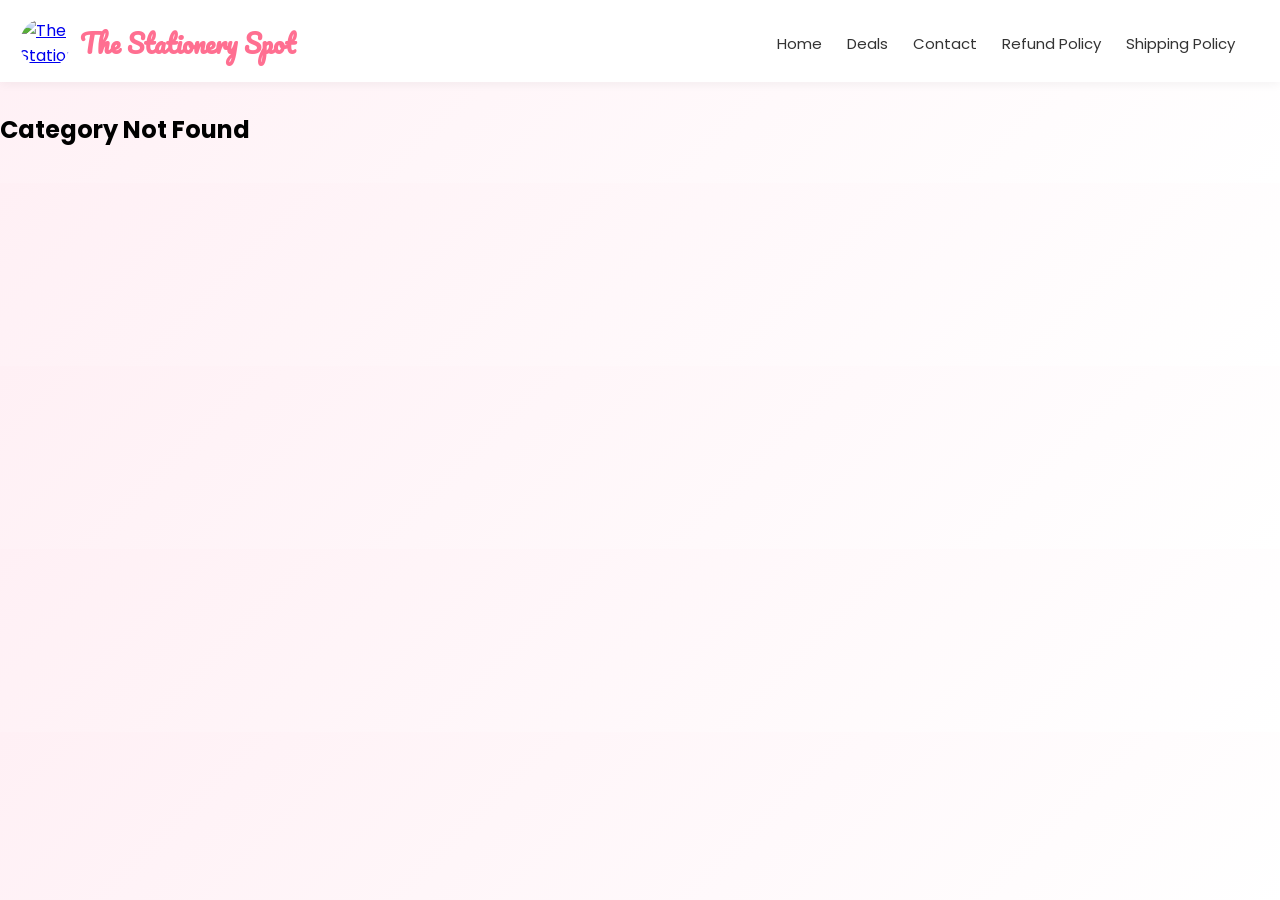
==== category.html @ 6c2f78df "Refactor HTML structure and clean up code" ====
<!DOCTYPE html>
<html lang="en">

<head>

    <meta charset="UTF-8">

    <meta
        name="viewport"
        content="width=device-width, initial-scale=1.0"
    >

    <title>The Stationery Spot</title>


    <!-- MAIN CSS -->
    <link rel="stylesheet" href="Style.css">

    <!-- SIDEBAR CSS -->
    <link rel="stylesheet" href="sidebar.css">


    <!-- GOOGLE FONTS -->
    <link rel="preconnect" href="https://fonts.googleapis.com">

    <link
        rel="preconnect"
        href="https://fonts.gstatic.com"
        crossorigin
    >

    <link
        href="https://fonts.googleapis.com/css2?family=Pacifico&family=Poppins:wght@400;500;600;700&display=swap"
        rel="stylesheet"
    >

</head>


<body class="category-page-body">


    <!-- ================= HEADER ================= -->

    <header class="top-bar">


        <div class="logo-area">


            <!-- MOBILE MENU -->

            <button
                class="menu-icon"
                type="button"
                onclick="openCommonSidebar()"
                aria-label="Open menu"
            >
                ☰
            </button>


            <!-- PC LOGO -->

            <a href="index.html">

                <img
                    src="images/images/IMG-20260515-WA0016.jpg"
                    class="pc-logo"
                    alt="The Stationery Spot"
                >

            </a>


            <h1 class="top-heading">
                The Stationery Spot
            </h1>


        </div>


        <!-- ================= DESKTOP MENU ================= -->

        <nav class="left-menu">

            <a href="index.html">
                Home
            </a>

            <a href="deals.html">
                Deals
            </a>

            <a href="contact.html">
                Contact
            </a>

            <a href="Refund policy.html">
                Refund Policy
            </a>

            <a href="Shipping policy.html">
                Shipping Policy
            </a>

        </nav>


    </header>



    <!-- ================= CATEGORY ================= -->

    <main>

        <section class="category-page">


            <h2 id="categoryTitle">
                Products
            </h2>


            <div
                id="categoryProducts"
                class="products category-products"
            >
            </div>


        </section>

    </main>



    <!-- ================= SCRIPTS ================= -->

    <script src="product-card.js"></script>

    <script src="category.js"></script>

    <script src="sidebar.js"></script>


</body>

</html>
---- Style.css ----
* {
    box-sizing: border-box;
}
          
body {
    margin: 0;
    overflow-x: hidden;
    overflow-y: visible;
    font-family: 'Poppins', sans-serif;
    background: linear-gradient(135deg, #fff0f5, #ffffff);
}

/* ================= TOP BAR LAYOUT (DESKTOP PERFECT) ================= */

.top-bar {
    width: 100%;
    background: white;
    padding: 12px 20px;
    display: flex;
    justify-content: space-between;
    align-items: center;
    box-shadow: 0 2px 10px rgba(0,0,0,0.05);
    position: relative;
    overflow: visible;
}

.logo-area {
    display: flex;
    align-items: center;
    gap: 10px;
}

/* PC par chota gol logo dikhane ke liye */
.pc-logo {
    width: 50px; 
    height: 50px;
    object-fit: cover;
    border-radius: 50%;
    display: block; /* PC par active */
}

/* PC par mobile burger icon chhupa rahega */
.menu-icon {
    display: none; 
}

.top-heading {
    font-family: 'Pacifico', cursive;
    font-size: 25px;
    color: #ff6f91;
    margin: 0;
}

/* PC Desktop links code (Ab hamesha dikhenge) */
.left-menu {
    display: flex;
    align-items: center;
}

.left-menu a {
    color: #333;
    text-decoration: none;
    margin-right: 25px;
    font-size: 15px;
    font-weight: 400;
}

.left-menu a:hover {
   background: #ffe4ec;
   color: #ff4d88;
}

.right-menu {
    display: flex;
    align-items: center;
    gap: 15px;
}

/* ================= SEARCH BOX ================= */

.search-box {
    position: relative;
    overflow: visible;
    z-index: 9999;
}

.search {
    padding: 8px 12px;
    border-radius: 20px;
    border: 1px solid #ddd;
    font-size: 13px;
    width: 170px;
    transition: width 0.3s ease;
}

.search:focus {
    border-color: #ff6f91;
    box-shadow: 0 0 8px rgba(255,111,145,0.3);
}

.search-results {
    position: absolute;
    top: 100%;
    right: 0;
    width: 240px;
    background: white;
    border-radius: 10px;
    box-shadow: 0 10px 25px rgba(0,0,0,0.15);
    display: none;
    padding: 10px;
    z-index: 99999;
}

/* ================= BUTTONS & HERO ================= */

.btn {
    background: #ff6f91;
    color: white;
    border-radius: 25px;
    padding: 10px 18px;
}

.btn:hover {
    background: #ff4d88;
    transform: scale(1.05);
}

.hero-box {
    width: 95%;
    max-width: 1100px;
    height: 180px;
    margin: 15px auto;
    overflow: hidden;
    border-radius: 14px;
    display: flex;
    justify-content: center;
    align-items: center;
    gap: 10px;
    box-shadow: 0 6px 20px rgba(0,0,0,0.08);
    background: #fff;
}

.main-img {
    height: 100%;
    width: auto;
    object-fit: contain;
}

.side-img {
    height: 100%;
    width: auto;
    object-fit: contain;
    opacity: 0.85;
}

/* ================= PRODUCTS GRID & CARDS ================= */

.category {
    padding: 10px 20px;
}

.products {
    display: grid;
    grid-template-columns: repeat(5, 1fr);
    gap: 11px;
    padding: 8px;
}

.card {
    background: white;
    border-radius: 10px;
    padding: 8px;
    text-align: center;
    box-shadow: 0 2px 8px rgba(0,0,0,0.05);
    display: flex;
    flex-direction: column;
    justify-content: space-between;
}

.img-box {
    position: relative;
    width: 100%;
    aspect-ratio: 1 / 1;       
    overflow: hidden;
    border-radius: 8px;
    margin-bottom: 8px;        
}

.img-box img {
    width: 100%;
    height: 100%;
    object-fit: cover;
    cursor: pointer;
}

.card h3, .name {
    margin: 4px 0 2px;         
    font-size: 14px;
    color: #333;
    font-weight: 500;
}

.price {
    margin: 2px 0 6px;         
    font-size: 15px;
    font-weight: 700;
    color: #222;
}
.floating-icon {
    position: absolute;
    right: 8px;
    bottom: 8px;
    width: 36px;
    height: 36px;
    border: none;
    border-radius: 50%;
    background: #ff6f91;
    color: white;
    display: flex;
    align-items: center;
    justify-content: center;
    cursor: pointer;
    font-size: 16px;
    box-shadow: 0 3px 8px rgba(0,0,0,0.15);
}

.floating-icon:hover {
    background: #ff4d88;
    transform: scale(1.08);
}

.qty-box button {
    border-radius: 4px;
    min-width: 34px;
}

.qty {
    min-width: 30px;
    text-align: center;
    font-weight: 500;
}

.popup {
    z-index: 100000;
}

.popup img {
    max-width: 90%;
    max-height: 90%;
    object-fit: contain;
    border-radius: 12px;
}

.product-error {
    text-align: center;
    padding: 40px 20px;
    color: #555;
}
/* ================= QTY BOX & FLOATING ================= */

.qty-box {
    display: flex;
    justify-content: space-between; 
    align-items: center;
    margin: 6px 0;
    border: 1px solid #ddd;     
    border-radius: 6px;
    padding: 2px;
}

.qty-box button {
    padding: 4px 12px;
    border: none;
    background: #ff8fb1;
    color: white;
    cursor: pointer;
}

.add-btn {
    width: 100%;
    padding: 8px;
    border: none;
    background: #ff4d88;
    color: white;
    border-radius: 20px;
    font-weight: bold;
    cursor: pointer;
}

.floating-order {
    position: fixed;
    right: 15px;
    bottom: 80px;
    display: none;
    z-index: 9999;
}

.popup {
    display: none;
    position: fixed;
    top: 0;
    left: 0;
    width: 100%;
    height: 100%;
    background: rgba(0,0,0,0.7);
    justify-content: center;
    align-items: center;
}

/* ================= MOBILE SIDEBAR MENU (FULL HEIGHT FIX) ================= */

.mobile-menu {
    position: fixed;
    top: 40px;
    left: -280px;
    width: 260px;
    height: calc(100vh - 80px);
    border-radius: 15px;
    background: #ffffff; 
    padding: 24px 20px;
    transition: all 0.3s cubic-bezier(0.4, 0, 0.2, 1); 
    z-index: 99999;
    display: flex;
    flex-direction: column;
    box-shadow: 5px 0 25px rgba(0,0,0,0.05); 
}

.mobile-menu.open {
    left: 0;
}

.close-btn {
    font-size: 22px;
    text-align: left; 
    cursor: pointer;
    color: #555;
    margin-bottom: 25px;
    display: inline-block;
    width: fit-content;
}

.mobile-menu a {
    display: block;
    color: #2c2c2c; 
    text-decoration: none;
    font-size: 16px;
    font-weight: 400;
    padding: 12px 12px; 
    border-radius: 8px;
    margin-bottom: 4px;
}

.mobile-menu a:hover {
    background: #ffe4ec; 
    color: #ff4d88;      
}

.mobile-footer {
    margin-top: auto; /* Footer hamesha niche end me lock rahega */
    padding-top: 20px;
    border-top: 1px solid #f5f5f5; 
}

.mobile-login {
    display: flex;
    align-items: center;
    gap: 8px;
    color: #444;
    text-decoration: none;
    font-size: 14px;
    margin-bottom: 15px;
    padding: 6px 12px;
}

.mobile-socials {
    display: flex;
    gap: 18px;
    padding-left: 12px;
}

.mobile-socials a {
    color: #555;
    font-size: 18px;
}

/* ================= MOBILE RESPONSIVENESS FIX (ONLY FOR MOBILE) ================= */

@media (max-width: 600px) {
    /* Mobile par logo hide hoga aur burger menu icon show hoga */
    .menu-icon {
        display: block;
        font-size: 26px;
        cursor: pointer;
        color: #333;
    }

    .pc-logo {
        display: none; /* Mobile header se logo gayab */
    }

    .top-bar {
        padding: 10px 15px;
    }

    .top-heading {
        font-size: 18px; 
        position: absolute;
        left: 50%;
        transform: translateX(-50%); 
    }

    .left-menu {
        display: none; /* Mobile screen par desktop wale main links hide */
    }

    .search {
        width: 95px; 
        padding: 6px 10px;
        font-size: 12px;
    }

    .search:focus {
        width: 120px; 
    }

    .products {
        grid-template-columns: repeat(2, 1fr);
        gap: 10px;                 
    }

    .card {
        padding: 8px;              
        border-radius: 10px;
    }

    .hero-box {
        height: 140px;
    }

  

/* =========================================
   VIEW ALL BUTTON
========================================= */

.view-all-wrapper {
    display: flex;
    justify-content: center;
    align-items: center;

    margin-top: 10px;
    margin-bottom: 15px;
}


.view-all-btn {
    border: none;

    background: transparent;

    color: #ff4d88;

    font-family: 'Poppins', sans-serif;

    font-size: 14px;

    font-weight: 600;

    cursor: pointer;

    padding: 8px 16px;

    border-radius: 20px;

    transition:
        background 0.2s ease,
        color 0.2s ease,
        transform 0.2s ease;
}


.view-all-btn span {
    display: inline-block;

    margin-left: 5px;

    font-size: 16px;

    transition:
        transform 0.2s ease;
}


.view-all-btn:hover {
    background: #ffe4ec;

    color: #ff2f73;

    transform: translateY(-2px);
}


.view-all-btn:active {
    transform: scale(0.96);
}


/* =========================================
   EXPANDED CATEGORY
========================================= */

.category.expanded
.view-all-btn span {

    transform: translateY(-2px);

}

    .side-img {
        display: none;
    }
}
    .search {
    transition: width 0.3s ease, border-color 0.2s ease, box-shadow 0.2s ease;
}

.btn,
.add-btn,
.qty-box button,
.floating-icon,
.left-menu a,
.mobile-menu a {
    transition: background 0.2s ease, color 0.2s ease, transform 0.2s ease;
}

.mobile-menu {
    transition: left 0.3s cubic-bezier(0.4, 0, 0.2, 1);
}

/* =========================================
   VIEW ALL PRODUCTS - FIX
========================================= */

.extra-product {
    display: none !important;
}

.category.expanded .extra-product {
    display: block !important;
}
/* =========================================
   VIEW ALL - DESKTOP + MOBILE
========================================= */

.view-all-wrapper {
    display: flex;
    justify-content: center;
    align-items: center;
    width: 100%;
    margin-top: 10px;
    margin-bottom: 15px;
}

.view-all-btn {
    border: none;
    background: transparent;
    color: #ff4d88;
    font-family: 'Poppins', sans-serif;
    font-size: 14px;
    font-weight: 600;
    cursor: pointer;
    padding: 8px 16px;
    border-radius: 20px;
    transition: background 0.2s ease, color 0.2s ease, transform 0.2s ease;
}

.view-all-btn span {
    display: inline-block;
    margin-left: 5px;
    font-size: 16px;
    transition: transform 0.2s ease;
}

.view-all-btn:hover {
    background: #ffe4ec;
    color: #ff2f73;
    transform: translateY(-2px);
}

.view-all-btn:active {
    transform: scale(0.96);
}

.category.expanded .view-all-btn span {
    transform: translateY(-2px);
}

/* =========================================
   CATEGORY PAGE
========================================= */

.category-page-body .top-bar {
    padding-top: 18px;
    padding-bottom: 14px;
}

.category-page-body .category-page {
    padding-top: 8px;
}

.category-page-body #categoryTitle {
    margin-top: 22px;
    margin-bottom: 20px;
    padding-left: 0;
}

.category-page-body .category-products {
    padding-top: 8px;
}
/* =========================================
   COMMON SIDEBAR
========================================= */

.sidebar-overlay {
    position: fixed;
    inset: 0;
    background: rgba(0, 0, 0, 0.35);
    opacity: 0;
    visibility: hidden;
    transition: opacity 0.3s ease;
    z-index: 99998;
}

.sidebar-overlay.open {
    opacity: 1;
    visibility: visible;
}

.common-sidebar {
    position: fixed;
    top: 0;
    left: -320px;
    width: 300px;
    max-width: 85vw;
    height: 100vh;
    background: #ffffff;
    z-index: 99999;
    box-shadow: 5px 0 25px rgba(0, 0, 0, 0.12);
    transition: left 0.3s ease;
    display: flex;
    flex-direction: column;
    overflow-y: auto;
}

.common-sidebar.open {
    left: 0;
}

.sidebar-close {
    width: 48px;
    height: 48px;
    margin: 22px 20px 15px;
    border: 1px solid #ddd;
    background: #fff;
    border-radius: 6px;
    font-size: 30px;
    line-height: 1;
    color: #555;
    cursor: pointer;
}

.sidebar-tabs {
    display: flex;
    border-bottom: 1px solid #eee;
    margin: 0 20px;
}

.sidebar-tab {
    flex: 1;
    border: none;
    background: transparent;
    padding: 14px 5px;
    font-family: 'Poppins', sans-serif;
    font-size: 13px;
    font-weight: 600;
    color: #777;
    cursor: pointer;
}

.sidebar-tab.active {
    color: #ff4d88;
    border-bottom: 2px solid #ff4d88;
}

.sidebar-content {
    padding: 15px 20px;
}

.sidebar-tab-content {
    display: none;
}

.sidebar-tab-content.active {
    display: block;
}

.sidebar-tab-content > a {
    display: block;
    color: #333;
    text-decoration: none;
    font-size: 16px;
    padding: 13px 10px;
    border-radius: 8px;
}

.sidebar-tab-content > a:hover {
    background: #ffe4ec;
    color: #ff4d88;
}

.sidebar-category {
    border-bottom: 1px solid #f2f2f2;
}

.sidebar-category-row {
    display: flex;
    align-items: center;
    justify-content: space-between;
}

.sidebar-category-row a {
    flex: 1;
    color: #333;
    text-decoration: none;
    font-size: 15px;
    padding: 13px 10px;
}

.category-plus {
    width: 38px;
    height: 38px;
    border: none;
    background: transparent;
    color: #ff4d88;
    font-size: 22px;
    cursor: pointer;
}

.sidebar-loading {
    text-align: center;
    color: #888;
    font-size: 14px;
}


/* =========================================
   COMMON SIDEBAR ONLY ON MOBILE
========================================= */

@media (min-width: 601px) {

    .common-sidebar,
    .sidebar-overlay {
        display: none !important;
    }

    }
---- sidebar.css ----
/* =========================================
   COMMON SIDEBAR
   Used on ALL pages
========================================= */

.common-sidebar {
    position: fixed;
    top: 0;
    left: -300px;

    width: 280px;
    height: 100vh;

    background: #ffffff;

    padding: 20px;

    box-shadow: 5px 0 25px rgba(0, 0, 0, 0.12);

    z-index: 100001;

    transition: left 0.3s ease;

    overflow-y: auto;
}

.common-sidebar.open {
    left: 0;
}


/* =========================================
   OVERLAY
========================================= */

.sidebar-overlay {
    position: fixed;

    top: 0;
    left: 0;

    width: 100%;
    height: 100%;

    background: rgba(0, 0, 0, 0.35);

    opacity: 0;
    visibility: hidden;

    z-index: 100000;

    transition:
        opacity 0.3s ease,
        visibility 0.3s ease;
}

.sidebar-overlay.open {
    opacity: 1;
    visibility: visible;
}


/* =========================================
   CLOSE BUTTON
========================================= */

.sidebar-close {
    display: block;

    border: none;
    background: transparent;

    color: #555;

    font-size: 24px;

    cursor: pointer;

    padding: 4px 6px;

    margin-bottom: 18px;
}

.sidebar-close:hover {
    color: #ff4d88;
}


/* =========================================
   TABS
========================================= */

.sidebar-tabs {
    display: flex;

    border-bottom: 1px solid #eeeeee;

    margin-bottom: 15px;
}

.sidebar-tab {
    flex: 1;

    border: none;
    background: transparent;

    color: #777;

    font-family: 'Poppins', sans-serif;

    font-size: 13px;
    font-weight: 600;

    padding: 12px 5px;

    cursor: pointer;

    position: relative;
}

.sidebar-tab.active {
    color: #ff4d88;
}

.sidebar-tab.active::after {
    content: "";

    position: absolute;

    left: 10%;
    right: 10%;
    bottom: -1px;

    height: 2px;

    background: #ff4d88;

    border-radius: 5px;
}


/* =========================================
   TAB CONTENT
========================================= */

.sidebar-tab-content {
    display: none;
}

.sidebar-tab-content.active {
    display: block;
}


/* =========================================
   MENU LINKS
========================================= */

.sidebar-tab-content > a {
    display: block;

    color: #333;

    text-decoration: none;

    font-family: 'Poppins', sans-serif;

    font-size: 15px;

    padding: 12px 10px;

    border-radius: 8px;

    margin-bottom: 3px;
}

.sidebar-tab-content > a:hover {
    background: #ffe4ec;
    color: #ff4d88;
}


/* =========================================
   CATEGORIES
========================================= */

.sidebar-category {
    border-bottom: 1px solid #f3f3f3;
}

.sidebar-category-row {
    display: flex;

    align-items: center;
    justify-content: space-between;
}

.sidebar-category-row a {
    flex: 1;

    color: #333;

    text-decoration: none;

    font-family: 'Poppins', sans-serif;

    font-size: 15px;

    padding: 12px 8px;
}

.sidebar-category-row a:hover {
    color: #ff4d88;
}


/* =========================================
   CATEGORY PLUS BUTTON
========================================= */

.category-plus {
    width: 34px;
    height: 34px;

    border: none;

    background: transparent;

    color: #ff4d88;

    font-size: 21px;

    cursor: pointer;

    border-radius: 50%;
}

.category-plus:hover {
    background: #ffe4ec;
}


/* =========================================
   LOADING TEXT
========================================= */

.sidebar-loading {
    color: #888;

    font-size: 13px;

    text-align: center;

    padding: 20px 5px;
}


/* =========================================
   MOBILE ONLY
========================================= */

@media (max-width: 600px) {

    .common-sidebar {
        width: 280px;
        left: -300px;
    }

    .common-sidebar.open {
        left: 0;
    }

}


/* =========================================
   DESKTOP
========================================= */

@media (min-width: 601px) {

    .common-sidebar {
        display: none;
    }

    .sidebar-overlay {
        display: none;
    }

}
/* =========================================
   SIDEBAR CATEGORY PRODUCTS
========================================= */

.sidebar-category-products {
    display: none;
    padding: 0 8px 8px 20px;
}

.sidebar-category.expanded .sidebar-category-products {
    display: block;
}

.sidebar-product-link {
    display: block;

    color: #777;

    text-decoration: none;

    font-family: 'Poppins', sans-serif;

    font-size: 13px;

    padding: 7px 8px;

    border-radius: 6px;
}

.sidebar-product-link:hover {
    background: #fff0f5;
    color: #ff4d88;
}

.sidebar-category.expanded .category-plus {
    background: #ffe4ec;

   /* =========================
   MOBILE SIDEBAR SCROLL
========================= */

@media (max-width: 768px) {

    .common-sidebar {
        height: 100vh;
        max-height: 100vh;
        overflow: hidden;
    }

    .sidebar-content {
        height: calc(100vh - 70px);
        overflow-y: auto;
        overflow-x: hidden;
        -webkit-overflow-scrolling: touch;
    }

    .sidebar-tab-content {
        padding-bottom: 30px;
    }

    #categoriesTab {
        max-height: calc(100vh - 70px);
        overflow-y: auto;
        -webkit-overflow-scrolling: touch;
    }

}
}
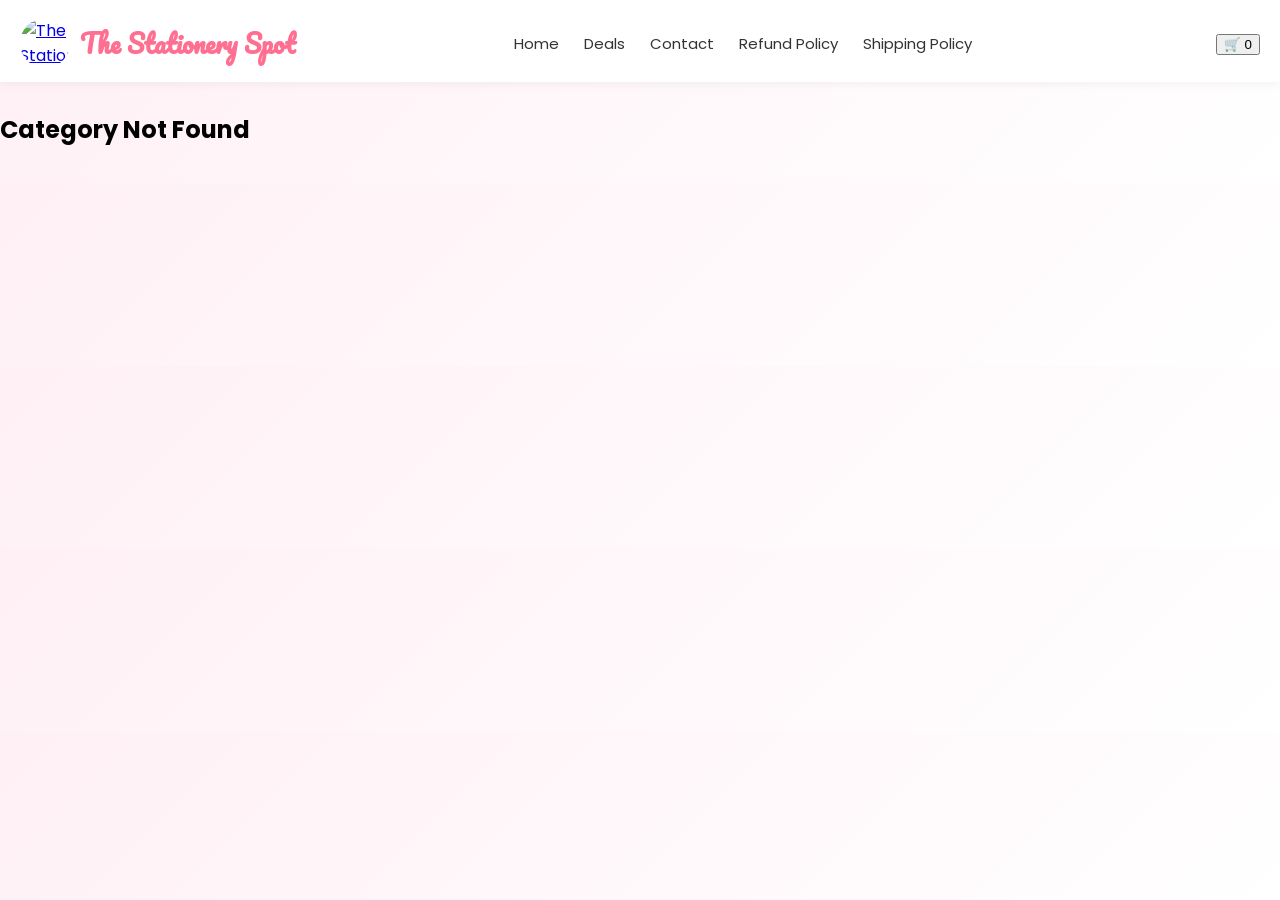
==== commit 55387182: "Implement cart button in header Added a cart button to the header for order functionality." ====
--- a/category.html
+++ b/category.html
@@ -108,6 +108,31 @@
         </nav>
 
 
+        <!-- ================= CART ================= -->
+
+        <div class="cart-area">
+
+            <button
+                class="cart-button"
+                type="button"
+                onclick="sendWhatsAppOrder()"
+                aria-label="Open cart"
+            >
+
+                🛒
+
+                <span
+                    id="cartCount"
+                    class="cart-count"
+                >
+                    0
+                </span>
+
+            </button>
+
+        </div>
+
+
     </header>
 
 
@@ -141,6 +166,8 @@
 
     <script src="product-card.js"></script>
 
+    <script src="cart.js"></script>
+
     <script src="category.js"></script>
 
     <script src="sidebar.js"></script>
@@ -148,4 +175,4 @@
 
 </body>
 
-</html>
+    </html>
--- a/Style.css
+++ b/Style.css
@@ -617,63 +617,6 @@
 .category-page-body .category-products {
     padding-top: 8px;
 }
-/* =========================================
-   COMMON SIDEBAR
-========================================= */
-
-.sidebar-overlay {
-    position: fixed;
-    inset: 0;
-    background: rgba(0, 0, 0, 0.35);
-    opacity: 0;
-    visibility: hidden;
-    transition: opacity 0.3s ease;
-    z-index: 99998;
-}
-
-.sidebar-overlay.open {
-    opacity: 1;
-    visibility: visible;
-}
-
-.common-sidebar {
-    position: fixed;
-    top: 0;
-    left: -320px;
-    width: 300px;
-    max-width: 85vw;
-    height: 100vh;
-    background: #ffffff;
-    z-index: 99999;
-    box-shadow: 5px 0 25px rgba(0, 0, 0, 0.12);
-    transition: left 0.3s ease;
-    display: flex;
-    flex-direction: column;
-    overflow-y: auto;
-}
-
-.common-sidebar.open {
-    left: 0;
-}
-
-.sidebar-close {
-    width: 48px;
-    height: 48px;
-    margin: 22px 20px 15px;
-    border: 1px solid #ddd;
-    background: #fff;
-    border-radius: 6px;
-    font-size: 30px;
-    line-height: 1;
-    color: #555;
-    cursor: pointer;
-}
-
-.sidebar-tabs {
-    display: flex;
-    border-bottom: 1px solid #eee;
-    margin: 0 20px;
-}
 
 .sidebar-tab {
     flex: 1;
@@ -762,6 +705,812 @@
     .common-sidebar,
     .sidebar-overlay {
         display: none !important;
-    }
-
-    }
+
+        /* =========================================================
+   PREMIUM COMMON SIDEBAR — THE STATIONERY SPOT
+   SIDEBAR ONLY
+========================================================= */
+
+.sidebar-overlay {
+    position: fixed;
+    inset: 0;
+    background: rgba(72, 34, 49, 0.24);
+    backdrop-filter: blur(4px);
+    -webkit-backdrop-filter: blur(4px);
+    opacity: 0;
+    visibility: hidden;
+    pointer-events: none;
+    transition:
+        opacity 0.35s ease,
+        visibility 0.35s ease;
+    z-index: 99998;
+}
+
+.sidebar-overlay.open {
+    opacity: 1;
+    visibility: visible;
+    pointer-events: auto;
+}
+
+
+/* =========================
+   SIDEBAR
+========================= */
+
+.common-sidebar {
+    position: fixed;
+    top: 12px;
+    left: -360px;
+
+    width: 330px;
+    max-width: calc(100vw - 24px);
+    height: calc(100vh - 24px);
+
+    background:
+        linear-gradient(
+            180deg,
+            #ffffff 0%,
+            #fff9fb 55%,
+            #fff4f8 100%
+        );
+
+    border: 1px solid rgba(255, 111, 145, 0.12);
+    border-radius: 24px;
+
+    box-shadow:
+        12px 18px 45px rgba(68, 30, 45, 0.16),
+        0 2px 8px rgba(255, 111, 145, 0.08);
+
+    z-index: 99999;
+
+    display: flex;
+    flex-direction: column;
+
+    overflow: hidden;
+
+    transition:
+        left 0.42s cubic-bezier(0.22, 1, 0.36, 1);
+}
+
+.common-sidebar.open {
+    left: 12px;
+}
+
+
+/* =========================
+   BRAND HEADER
+========================= */
+
+.sidebar-brand {
+    position: relative;
+
+    display: flex;
+    align-items: center;
+
+    gap: 12px;
+
+    padding:
+        22px
+        20px
+        18px;
+}
+
+
+.sidebar-brand-logo {
+    width: 52px;
+    height: 52px;
+
+    flex: 0 0 52px;
+
+    border-radius: 16px;
+
+    overflow: hidden;
+
+    background: #fff;
+
+    box-shadow:
+        0 5px 16px rgba(255, 111, 145, 0.18);
+
+    border: 1px solid #ffe0e9;
+}
+
+
+.sidebar-brand-logo img {
+    width: 100%;
+    height: 100%;
+
+    object-fit: cover;
+}
+
+
+.sidebar-brand-text {
+    min-width: 0;
+}
+
+
+.sidebar-brand-name {
+    font-family: 'Pacifico', cursive;
+
+    color: #ff5f87;
+
+    font-size: 19px;
+
+    line-height: 1.25;
+
+    white-space: nowrap;
+}
+
+
+.sidebar-brand-subtitle {
+    margin-top: 3px;
+
+    color: #9a7b85;
+
+    font-size: 10px;
+
+    letter-spacing: 0.2px;
+}
+
+
+/* =========================
+   CLOSE BUTTON
+========================= */
+
+.sidebar-close {
+    position: absolute;
+
+    top: 18px;
+    right: 18px;
+
+    width: 36px;
+    height: 36px;
+
+    border: 1px solid #f7dce5;
+
+    border-radius: 50%;
+
+    background: rgba(255,255,255,0.9);
+
+    color: #8c6873;
+
+    font-family: Arial, sans-serif;
+
+    font-size: 25px;
+    font-weight: 300;
+
+    line-height: 30px;
+
+    cursor: pointer;
+
+    display: flex;
+    align-items: center;
+    justify-content: center;
+
+    transition:
+        background 0.2s ease,
+        color 0.2s ease,
+        transform 0.2s ease,
+        box-shadow 0.2s ease;
+}
+
+.sidebar-close:hover {
+    background: #ffe7ef;
+    color: #ff4d88;
+
+    transform: rotate(8deg);
+
+    box-shadow:
+        0 4px 12px rgba(255, 111, 145, 0.15);
+}
+
+
+/* =========================
+   TABS
+========================= */
+
+.sidebar-tabs {
+    display: flex;
+
+    margin:
+        0
+        18px;
+
+    padding: 4px;
+
+    background: #fff0f5;
+
+    border: 1px solid #ffe1e9;
+
+    border-radius: 14px;
+
+    gap: 4px;
+
+    flex-shrink: 0;
+}
+
+
+.sidebar-tab {
+    flex: 1;
+
+    border: none;
+
+    background: transparent;
+
+    border-radius: 10px;
+
+    padding: 10px 7px;
+
+    color: #9a7b85;
+
+    font-family: 'Poppins', sans-serif;
+
+    font-size: 11px;
+
+    font-weight: 600;
+
+    letter-spacing: 0.7px;
+
+    cursor: pointer;
+
+    transition:
+        background 0.25s ease,
+        color 0.25s ease,
+        box-shadow 0.25s ease,
+        transform 0.2s ease;
+}
+
+
+.sidebar-tab:hover {
+    color: #ff4d88;
+}
+
+
+.sidebar-tab.active {
+    background: #ffffff;
+
+    color: #ff4d88;
+
+    box-shadow:
+        0 3px 10px rgba(255, 111, 145, 0.12);
+
+    transform: translateY(-1px);
+}
+
+
+/* =========================
+   CONTENT
+========================= */
+
+.sidebar-content {
+    flex: 1;
+
+    min-height: 0;
+
+    overflow-y: auto;
+
+    overflow-x: hidden;
+
+    padding:
+        4px
+        18px
+        10px;
+}
+
+
+/* scrollbar */
+
+.sidebar-content::-webkit-scrollbar {
+    width: 5px;
+}
+
+.sidebar-content::-webkit-scrollbar-track {
+    background: transparent;
+}
+
+.sidebar-content::-webkit-scrollbar-thumb {
+    background: #f5c9d6;
+    border-radius: 20px;
+}
+
+
+/* =========================
+   TAB CONTENT
+========================= */
+
+.sidebar-tab-content {
+    display: none;
+
+    animation:
+        sidebarFade 0.25s ease;
+}
+
+.sidebar-tab-content.active {
+    display: block;
+}
+
+
+@keyframes sidebarFade {
+    from {
+        opacity: 0;
+        transform: translateY(5px);
+    }
+
+    to {
+        opacity: 1;
+        transform: translateY(0);
+    }
+}
+
+
+/* =========================
+   SECTION LABEL
+========================= */
+
+.sidebar-section-label {
+    padding:
+        8px
+        10px
+        7px;
+
+    color: #b08c98;
+
+    font-size: 9px;
+
+    font-weight: 600;
+
+    letter-spacing: 1.4px;
+}
+
+
+.policy-label {
+    margin-top: 13px;
+}
+
+
+/* =========================
+   MENU LINKS
+========================= */
+
+.sidebar-tab-content > a {
+    display: flex;
+
+    align-items: center;
+
+    gap: 12px;
+
+    color: #3d3437;
+
+    text-decoration: none;
+
+    font-size: 14px;
+
+    font-weight: 500;
+
+    padding:
+        11px
+        12px;
+
+    margin-bottom: 3px;
+
+    border-radius: 12px;
+
+    border: 1px solid transparent;
+
+    transition:
+        background 0.22s ease,
+        color 0.22s ease,
+        transform 0.22s ease,
+        border-color 0.22s ease;
+}
+
+
+.sidebar-tab-content > a:hover {
+    background: #fff0f5;
+
+    color: #ff4d88;
+
+    border-color: #ffe0e9;
+
+    transform: translateX(3px);
+}
+
+
+.sidebar-link-icon {
+    width: 27px;
+    height: 27px;
+
+    flex: 0 0 27px;
+
+    display: flex;
+    align-items: center;
+    justify-content: center;
+
+    border-radius: 9px;
+
+    background: #fff0f5;
+
+    color: #ff6f91;
+
+    font-size: 14px;
+}
+
+
+/* =========================
+   CATEGORY HEADING
+========================= */
+
+.sidebar-category-heading {
+    display: flex;
+
+    justify-content: space-between;
+    align-items: center;
+
+    padding:
+        8px
+        10px
+        12px;
+
+    color: #7f626c;
+
+    font-size: 12px;
+
+    font-weight: 600;
+}
+
+.sidebar-category-heading span:last-child {
+    color: #ff91ad;
+}
+
+
+/* =========================
+   CATEGORY
+========================= */
+
+.sidebar-category {
+    border-bottom: 1px solid #f5e6eb;
+}
+
+
+.sidebar-category:last-child {
+    border-bottom: none;
+}
+
+
+.sidebar-category-row {
+    display: flex;
+
+    align-items: center;
+
+    min-height: 48px;
+}
+
+
+.sidebar-category-row a {
+    flex: 1;
+
+    min-width: 0;
+
+    color: #403538;
+
+    text-decoration: none;
+
+    font-size: 14px;
+
+    font-weight: 500;
+
+    padding:
+        12px
+        10px;
+
+    transition:
+        color 0.2s ease,
+        padding-left 0.2s ease;
+}
+
+
+.sidebar-category-row a:hover {
+    color: #ff4d88;
+
+    padding-left: 14px;
+}
+
+
+/* =========================
+   PLUS / MINUS
+========================= */
+
+.category-plus {
+    width: 34px;
+    height: 34px;
+
+    margin-right: 5px;
+
+    border: 1px solid #f4d6df;
+
+    border-radius: 10px;
+
+    background: #fff;
+
+    color: #ff6f91;
+
+    cursor: pointer;
+
+    display: flex;
+    align-items: center;
+    justify-content: center;
+
+    transition:
+        background 0.2s ease,
+        color 0.2s ease,
+        border-color 0.2s ease,
+        transform 0.2s ease;
+}
+
+
+.category-plus span {
+    display: block;
+
+    font-size: 20px;
+
+    font-weight: 300;
+
+    line-height: 1;
+
+    transition:
+        transform 0.25s ease;
+}
+
+
+.category-plus:hover {
+    background: #ffe8ef;
+
+    border-color: #ffb7ca;
+
+    color: #ff4d88;
+
+    transform: scale(1.05);
+}
+
+
+.sidebar-category.expanded .category-plus {
+    background: #ff6f91;
+
+    border-color: #ff6f91;
+
+    color: white;
+}
+
+
+.sidebar-category.expanded .category-plus span {
+    transform: rotate(180deg);
+}
+
+
+/* =========================
+   PRODUCTS UNDER CATEGORY
+========================= */
+
+.sidebar-category-products {
+    max-height: 0;
+
+    overflow: hidden;
+
+    opacity: 0;
+
+    padding-left: 17px;
+
+    transition:
+        max-height 0.35s ease,
+        opacity 0.25s ease,
+        padding-bottom 0.35s ease;
+}
+
+
+.sidebar-category.expanded
+.sidebar-category-products {
+    max-height: 500px;
+
+    opacity: 1;
+
+    padding-bottom: 9px;
+}
+
+
+.sidebar-product-link {
+    display: block;
+
+    position: relative;
+
+    color: #927681;
+
+    text-decoration: none;
+
+    font-size: 12px;
+
+    line-height: 1.4;
+
+    padding:
+        7px
+        10px
+        7px
+        20px;
+
+    border-left: 1px solid #f4ccd8;
+
+    transition:
+        color 0.2s ease,
+        padding-left 0.2s ease;
+}
+
+
+.sidebar-product-link::before {
+    content: "";
+
+    position: absolute;
+
+    left: -4px;
+    top: 50%;
+
+    width: 7px;
+    height: 7px;
+
+    transform: translateY(-50%);
+
+    border-radius: 50%;
+
+    background: #ffb4c7;
+
+    border: 2px solid #fff8fa;
+}
+
+
+.sidebar-product-link:hover {
+    color: #ff4d88;
+
+    padding-left: 25px;
+}
+
+
+/* =========================
+   LOADING
+========================= */
+
+.sidebar-loading {
+    text-align: center;
+
+    color: #aa8c96;
+
+    font-size: 12px;
+
+    padding: 30px 10px;
+}
+
+
+/* =========================
+   FOOTER
+========================= */
+
+.sidebar-footer {
+    flex-shrink: 0;
+
+    padding:
+        12px
+        20px
+        18px;
+
+    text-align: center;
+}
+
+
+.sidebar-footer-line {
+    width: 55px;
+    height: 1px;
+
+    margin:
+        0
+        auto
+        10px;
+
+    background: #f2ccd8;
+}
+
+
+.sidebar-footer-text {
+    color: #92727e;
+
+    font-size: 10px;
+
+    letter-spacing: 0.3px;
+}
+
+
+.sidebar-footer-text span {
+    color: #ff5f87;
+
+    font-size: 14px;
+}
+
+
+.sidebar-footer-subtext {
+    margin-top: 2px;
+
+    color: #b49aa3;
+
+    font-size: 9px;
+
+    letter-spacing: 0.5px;
+}
+
+
+/* =========================
+   BODY LOCK
+========================= */
+
+body.sidebar-open {
+    overflow: hidden;
+}
+
+
+/* =========================
+   MOBILE
+========================= */
+
+@media (max-width: 600px) {
+
+    .common-sidebar {
+        top: 8px;
+        left: -100vw;
+
+        width: calc(100vw - 16px);
+        max-width: 340px;
+
+        height: calc(100vh - 16px);
+
+        border-radius: 22px;
+    }
+
+    .common-sidebar.open {
+        left: 8px;
+    }
+
+    .sidebar-brand {
+        padding:
+            20px
+            18px
+            16px;
+    }
+
+    .sidebar-brand-logo {
+        width: 48px;
+        height: 48px;
+
+        flex-basis: 48px;
+    }
+
+    .sidebar-brand-name {
+        font-size: 17px;
+    }
+
+    .sidebar-content {
+        padding-left: 16px;
+        padding-right: 16px;
+    }
+
+}
+
+
+/* =========================
+   DESKTOP HIDE
+========================= */
+
+@media (min-width: 601px) {
+
+    .common-sidebar,
+    .sidebar-overlay {
+        display: none !important;
+    }
+
+    }
+    }
+
+    }
--- a/sidebar.css
+++ b/sidebar.css
@@ -1,48 +1,11 @@
 /* =========================================
    COMMON SIDEBAR
-   Used on ALL pages
-========================================= */
-
-.common-sidebar {
-    position: fixed;
-    top: 0;
-    left: -300px;
-
-    width: 280px;
-    height: 100vh;
-
-    background: #ffffff;
-
-    padding: 20px;
-
-    box-shadow: 5px 0 25px rgba(0, 0, 0, 0.12);
-
-    z-index: 100001;
-
-    transition: left 0.3s ease;
-
-    overflow-y: auto;
-}
-
-.common-sidebar.open {
-    left: 0;
-}
-
-
-/* =========================================
-   OVERLAY
 ========================================= */
 
 .sidebar-overlay {
     position: fixed;
-
-    top: 0;
-    left: 0;
-
-    width: 100%;
-    height: 100%;
-
-    background: rgba(0, 0, 0, 0.35);
+    inset: 0;
+    background: rgba(40, 20, 30, 0.35);
 
     opacity: 0;
     visibility: hidden;
@@ -61,28 +24,170 @@
 
 
 /* =========================================
+   SIDEBAR BOX
+========================================= */
+
+.common-sidebar {
+    position: fixed;
+
+    top: 0;
+    left: -330px;
+
+    width: 310px;
+    max-width: 88vw;
+    height: 100vh;
+
+    background: linear-gradient(
+        180deg,
+        #ffffff 0%,
+        #fff7fa 100%
+    );
+
+    border-radius: 0 24px 24px 0;
+
+    box-shadow:
+        8px 0 35px rgba(80, 20, 45, 0.16);
+
+    z-index: 100001;
+
+    display: flex;
+    flex-direction: column;
+
+    overflow: hidden;
+
+    transition:
+        left 0.32s cubic-bezier(0.4, 0, 0.2, 1);
+}
+
+.common-sidebar.open {
+    left: 0;
+}
+
+
+/* =========================================
+   BRAND / LOGO AREA
+========================================= */
+
+.sidebar-brand {
+    display: flex;
+    align-items: center;
+
+    gap: 12px;
+
+    padding: 18px 16px 14px;
+
+    flex-shrink: 0;
+}
+
+
+/* LOGO CIRCLE */
+
+.sidebar-brand-logo {
+    width: 52px;
+    height: 52px;
+
+    min-width: 52px;
+    min-height: 52px;
+
+    border-radius: 50%;
+
+    background: #fff;
+
+    display: flex;
+    align-items: center;
+    justify-content: center;
+
+    overflow: hidden;
+
+    box-shadow:
+        0 4px 14px rgba(255, 105, 145, 0.18);
+
+    border: 1px solid #ffe0e9;
+}
+
+
+/* ACTUAL LOGO IMAGE */
+
+.sidebar-brand-logo img {
+    width: 100%;
+    height: 100%;
+
+    max-width: 100%;
+    max-height: 100%;
+
+    object-fit: cover;
+
+    display: block;
+}
+
+
+/* BRAND TEXT */
+
+.sidebar-brand-text {
+    min-width: 0;
+    flex: 1;
+}
+
+.sidebar-brand-name {
+    font-family: 'Pacifico', cursive;
+
+    color: #ff6f91;
+
+    font-size: 18px;
+
+    line-height: 1.2;
+
+    white-space: nowrap;
+}
+
+.sidebar-brand-subtitle {
+    margin-top: 4px;
+
+    font-family: 'Poppins', sans-serif;
+
+    font-size: 10px;
+
+    color: #999;
+
+    white-space: nowrap;
+}
+
+
+/* =========================================
    CLOSE BUTTON
 ========================================= */
 
 .sidebar-close {
-    display: block;
+    width: 36px;
+    height: 36px;
+
+    min-width: 36px;
 
     border: none;
-    background: transparent;
-
-    color: #555;
+
+    border-radius: 50%;
+
+    background: #fff0f5;
+
+    color: #ff4d88;
 
     font-size: 24px;
+    line-height: 1;
+
+    display: flex;
+    align-items: center;
+    justify-content: center;
 
     cursor: pointer;
 
-    padding: 4px 6px;
-
-    margin-bottom: 18px;
+    transition:
+        background 0.2s ease,
+        transform 0.2s ease;
 }
 
 .sidebar-close:hover {
-    color: #ff4d88;
+    background: #ffe0e9;
+    transform: rotate(90deg);
 }
 
 
@@ -93,120 +198,242 @@
 .sidebar-tabs {
     display: flex;
 
-    border-bottom: 1px solid #eeeeee;
-
-    margin-bottom: 15px;
+    margin: 0 16px 12px;
+
+    padding: 4px;
+
+    background: #fff0f5;
+
+    border-radius: 14px;
+
+    flex-shrink: 0;
 }
 
 .sidebar-tab {
     flex: 1;
 
     border: none;
+
     background: transparent;
 
-    color: #777;
+    color: #999;
+
+    font-family: 'Poppins', sans-serif;
+
+    font-size: 11px;
+    font-weight: 600;
+
+    letter-spacing: 0.5px;
+
+    padding: 9px 5px;
+
+    border-radius: 10px;
+
+    cursor: pointer;
+
+    transition:
+        background 0.2s ease,
+        color 0.2s ease,
+        box-shadow 0.2s ease;
+}
+
+.sidebar-tab.active {
+    background: #ffffff;
+
+    color: #ff4d88;
+
+    box-shadow:
+        0 2px 8px rgba(255, 105, 145, 0.12);
+}
+
+
+/* =========================================
+   SCROLL AREA
+========================================= */
+
+.sidebar-content {
+    flex: 1;
+
+    min-height: 0;
+
+    overflow-y: auto;
+    overflow-x: hidden;
+
+    padding: 0 16px 20px;
+
+    -webkit-overflow-scrolling: touch;
+
+    scrollbar-width: thin;
+    scrollbar-color: #ffc4d5 transparent;
+}
+
+.sidebar-content::-webkit-scrollbar {
+    width: 5px;
+}
+
+.sidebar-content::-webkit-scrollbar-track {
+    background: transparent;
+}
+
+.sidebar-content::-webkit-scrollbar-thumb {
+    background: #ffc4d5;
+    border-radius: 10px;
+}
+
+
+/* =========================================
+   TAB CONTENT
+========================================= */
+
+.sidebar-tab-content {
+    display: none;
+}
+
+.sidebar-tab-content.active {
+    display: block;
+}
+
+
+/* =========================================
+   SECTION LABEL
+========================================= */
+
+.sidebar-section-label {
+    font-family: 'Poppins', sans-serif;
+
+    font-size: 10px;
+    font-weight: 600;
+
+    letter-spacing: 1.2px;
+
+    color: #b5b5b5;
+
+    padding: 8px 8px 6px;
+
+    margin-top: 2px;
+}
+
+.policy-label {
+    margin-top: 12px;
+}
+
+
+/* =========================================
+   MENU LINKS
+========================================= */
+
+.sidebar-tab-content > a {
+    display: flex;
+    align-items: center;
+
+    gap: 12px;
+
+    width: 100%;
+
+    padding: 11px 10px;
+
+    margin-bottom: 3px;
+
+    border-radius: 12px;
+
+    color: #333;
+
+    text-decoration: none;
+
+    font-family: 'Poppins', sans-serif;
+
+    font-size: 14px;
+
+    transition:
+        background 0.2s ease,
+        color 0.2s ease,
+        transform 0.2s ease;
+}
+
+.sidebar-tab-content > a:hover {
+    background: #fff0f5;
+
+    color: #ff4d88;
+
+    transform: translateX(3px);
+}
+
+
+/* =========================================
+   MENU ICONS
+========================================= */
+
+.sidebar-link-icon {
+    width: 28px;
+    height: 28px;
+
+    min-width: 28px;
+
+    border-radius: 9px;
+
+    background: #fff0f5;
+
+    color: #ff6f91;
+
+    display: flex;
+    align-items: center;
+    justify-content: center;
+
+    font-size: 15px;
+}
+
+
+/* =========================================
+   CATEGORY HEADING
+========================================= */
+
+.sidebar-category-heading {
+    display: flex;
+
+    align-items: center;
+    justify-content: space-between;
+
+    padding: 8px 8px 12px;
 
     font-family: 'Poppins', sans-serif;
 
     font-size: 13px;
     font-weight: 600;
 
-    padding: 12px 5px;
-
-    cursor: pointer;
-
-    position: relative;
-}
-
-.sidebar-tab.active {
-    color: #ff4d88;
-}
-
-.sidebar-tab.active::after {
-    content: "";
-
-    position: absolute;
-
-    left: 10%;
-    right: 10%;
-    bottom: -1px;
-
-    height: 2px;
-
-    background: #ff4d88;
-
-    border-radius: 5px;
-}
-
-
-/* =========================================
-   TAB CONTENT
-========================================= */
-
-.sidebar-tab-content {
-    display: none;
-}
-
-.sidebar-tab-content.active {
-    display: block;
-}
-
-
-/* =========================================
-   MENU LINKS
-========================================= */
-
-.sidebar-tab-content > a {
-    display: block;
-
-    color: #333;
-
-    text-decoration: none;
-
-    font-family: 'Poppins', sans-serif;
-
-    font-size: 15px;
-
-    padding: 12px 10px;
-
-    border-radius: 8px;
-
-    margin-bottom: 3px;
-}
-
-.sidebar-tab-content > a:hover {
-    background: #ffe4ec;
-    color: #ff4d88;
-}
-
-
-/* =========================================
-   CATEGORIES
+    color: #555;
+}
+
+
+/* =========================================
+   CATEGORY
 ========================================= */
 
 .sidebar-category {
-    border-bottom: 1px solid #f3f3f3;
+    border-bottom: 1px solid #f6e8ed;
 }
 
 .sidebar-category-row {
     display: flex;
 
     align-items: center;
-    justify-content: space-between;
 }
 
 .sidebar-category-row a {
     flex: 1;
 
+    min-width: 0;
+
+    padding: 12px 8px;
+
     color: #333;
 
     text-decoration: none;
 
     font-family: 'Poppins', sans-serif;
 
-    font-size: 15px;
-
-    padding: 12px 8px;
+    font-size: 14px;
+
+    transition: color 0.2s ease;
 }
 
 .sidebar-category-row a:hover {
@@ -215,39 +442,95 @@
 
 
 /* =========================================
-   CATEGORY PLUS BUTTON
+   PLUS BUTTON
 ========================================= */
 
 .category-plus {
     width: 34px;
     height: 34px;
 
+    min-width: 34px;
+
     border: none;
 
+    border-radius: 50%;
+
     background: transparent;
 
     color: #ff4d88;
 
-    font-size: 21px;
+    font-size: 20px;
+
+    display: flex;
+    align-items: center;
+    justify-content: center;
 
     cursor: pointer;
 
-    border-radius: 50%;
+    transition:
+        background 0.2s ease,
+        transform 0.2s ease;
 }
 
 .category-plus:hover {
+    background: #fff0f5;
+}
+
+.sidebar-category.expanded .category-plus {
     background: #ffe4ec;
 }
 
 
 /* =========================================
-   LOADING TEXT
+   CATEGORY PRODUCTS
+========================================= */
+
+.sidebar-category-products {
+    display: none;
+
+    padding: 0 8px 10px 28px;
+}
+
+.sidebar-category.expanded .sidebar-category-products {
+    display: block;
+}
+
+.sidebar-product-link {
+    display: block;
+
+    padding: 7px 8px;
+
+    border-radius: 7px;
+
+    color: #888;
+
+    text-decoration: none;
+
+    font-family: 'Poppins', sans-serif;
+
+    font-size: 12px;
+
+    transition:
+        background 0.2s ease,
+        color 0.2s ease;
+}
+
+.sidebar-product-link:hover {
+    background: #fff0f5;
+    color: #ff4d88;
+}
+
+
+/* =========================================
+   LOADING
 ========================================= */
 
 .sidebar-loading {
-    color: #888;
-
-    font-size: 13px;
+    color: #aaa;
+
+    font-family: 'Poppins', sans-serif;
+
+    font-size: 12px;
 
     text-align: center;
 
@@ -256,20 +539,88 @@
 
 
 /* =========================================
-   MOBILE ONLY
+   FOOTER INSIDE SIDEBAR
+========================================= */
+
+.sidebar-footer {
+    flex-shrink: 0;
+
+    text-align: center;
+
+    padding: 10px 16px 18px;
+
+    background: linear-gradient(
+        180deg,
+        rgba(255,255,255,0),
+        #fff7fa
+    );
+}
+
+.sidebar-footer-line {
+    width: 45px;
+    height: 2px;
+
+    margin: 0 auto 8px;
+
+    background: #ffd5e1;
+
+    border-radius: 10px;
+}
+
+.sidebar-footer-text {
+    font-family: 'Poppins', sans-serif;
+
+    font-size: 11px;
+
+    color: #999;
+}
+
+.sidebar-footer-text span {
+    color: #ff6f91;
+}
+
+.sidebar-footer-subtext {
+    margin-top: 2px;
+
+    font-family: 'Poppins', sans-serif;
+
+    font-size: 9px;
+
+    color: #bbb;
+}
+
+
+/* =========================================
+   BODY LOCK
+========================================= */
+
+body.sidebar-open {
+    overflow: hidden;
+}
+
+
+/* =========================================
+   MOBILE
 ========================================= */
 
 @media (max-width: 600px) {
 
     .common-sidebar {
-        width: 280px;
-        left: -300px;
+        width: 310px;
+        max-width: 88vw;
     }
 
-    .common-sidebar.open {
-        left: 0;
+    .sidebar-brand-logo {
+        width: 48px;
+        height: 48px;
+
+        min-width: 48px;
+        min-height: 48px;
     }
 
+    .sidebar-brand-name {
+        font-size: 17px;
+    }
 }
 
 
@@ -279,80 +630,9 @@
 
 @media (min-width: 601px) {
 
-    .common-sidebar {
-        display: none;
-    }
-
+    .common-sidebar,
     .sidebar-overlay {
         display: none;
     }
 
 }
-/* =========================================
-   SIDEBAR CATEGORY PRODUCTS
-========================================= */
-
-.sidebar-category-products {
-    display: none;
-    padding: 0 8px 8px 20px;
-}
-
-.sidebar-category.expanded .sidebar-category-products {
-    display: block;
-}
-
-.sidebar-product-link {
-    display: block;
-
-    color: #777;
-
-    text-decoration: none;
-
-    font-family: 'Poppins', sans-serif;
-
-    font-size: 13px;
-
-    padding: 7px 8px;
-
-    border-radius: 6px;
-}
-
-.sidebar-product-link:hover {
-    background: #fff0f5;
-    color: #ff4d88;
-}
-
-.sidebar-category.expanded .category-plus {
-    background: #ffe4ec;
-
-   /* =========================
-   MOBILE SIDEBAR SCROLL
-========================= */
-
-@media (max-width: 768px) {
-
-    .common-sidebar {
-        height: 100vh;
-        max-height: 100vh;
-        overflow: hidden;
-    }
-
-    .sidebar-content {
-        height: calc(100vh - 70px);
-        overflow-y: auto;
-        overflow-x: hidden;
-        -webkit-overflow-scrolling: touch;
-    }
-
-    .sidebar-tab-content {
-        padding-bottom: 30px;
-    }
-
-    #categoriesTab {
-        max-height: calc(100vh - 70px);
-        overflow-y: auto;
-        -webkit-overflow-scrolling: touch;
-    }
-
-}
-}
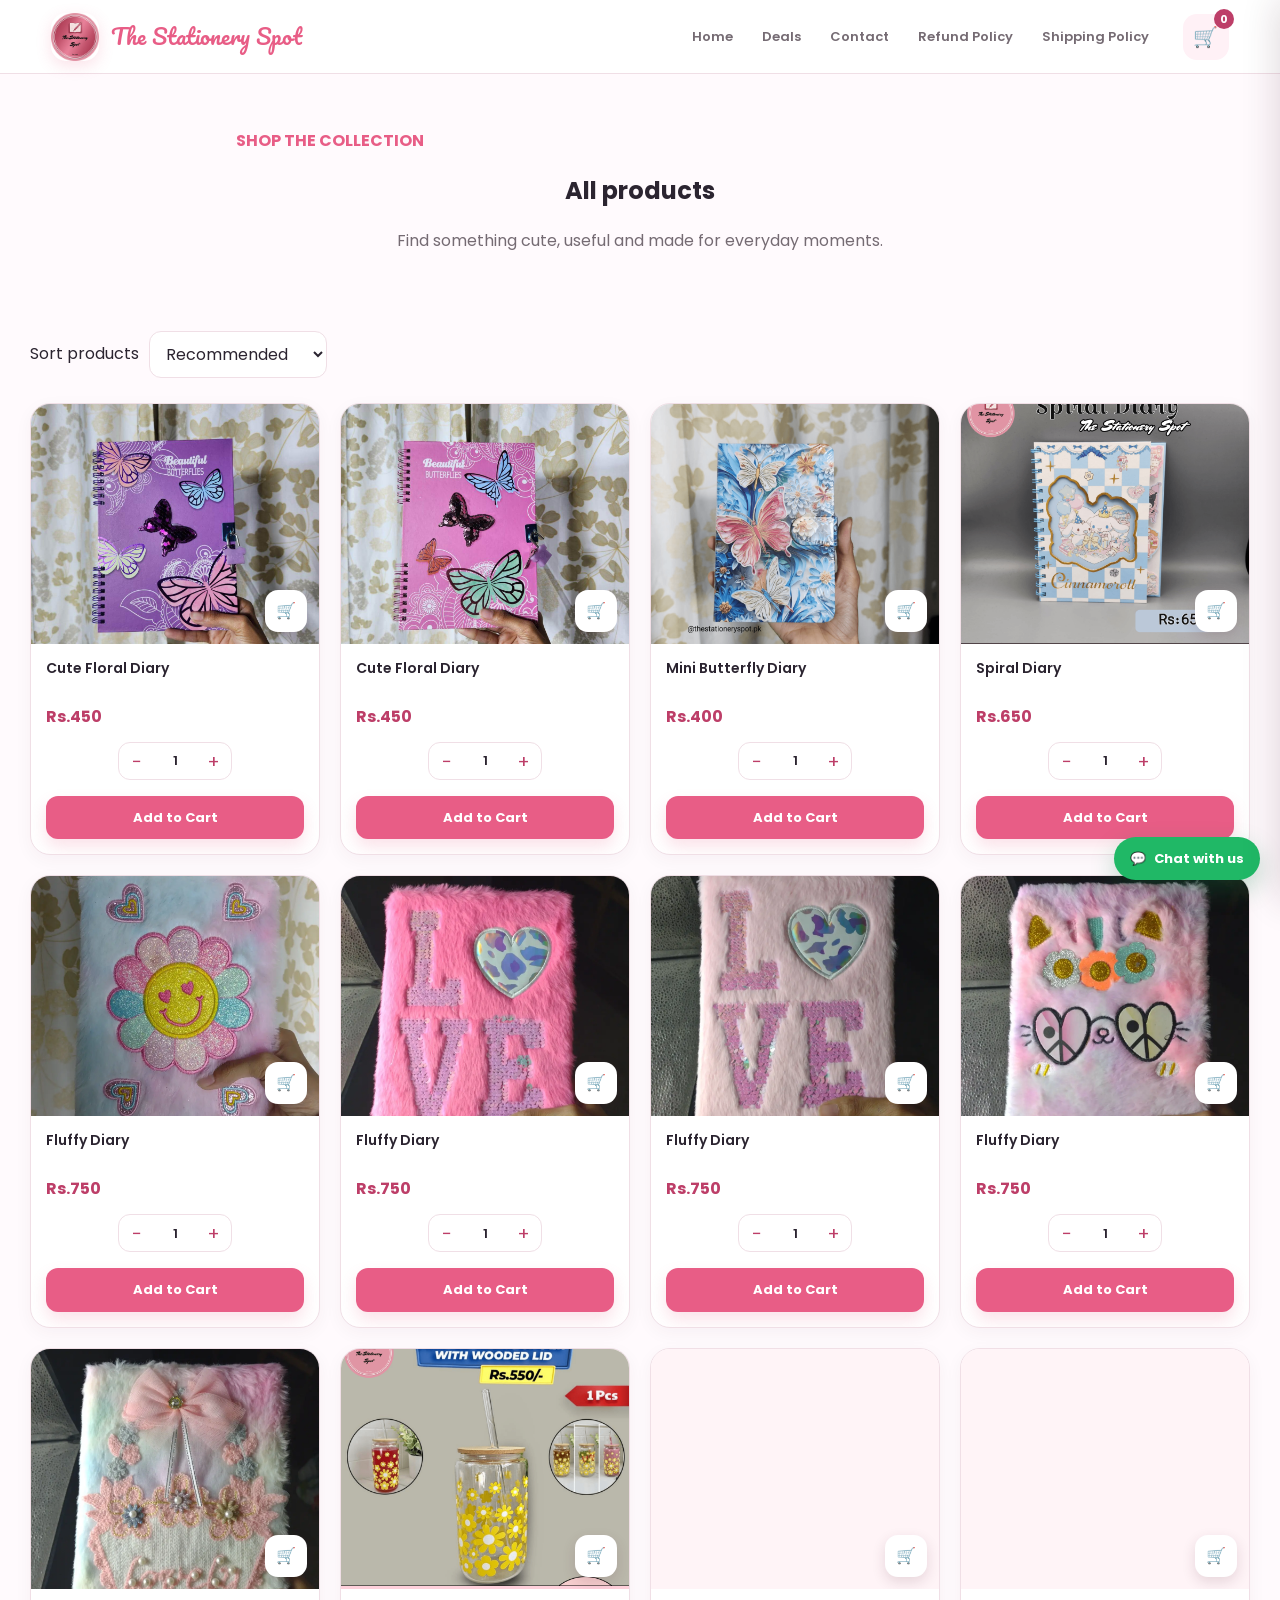
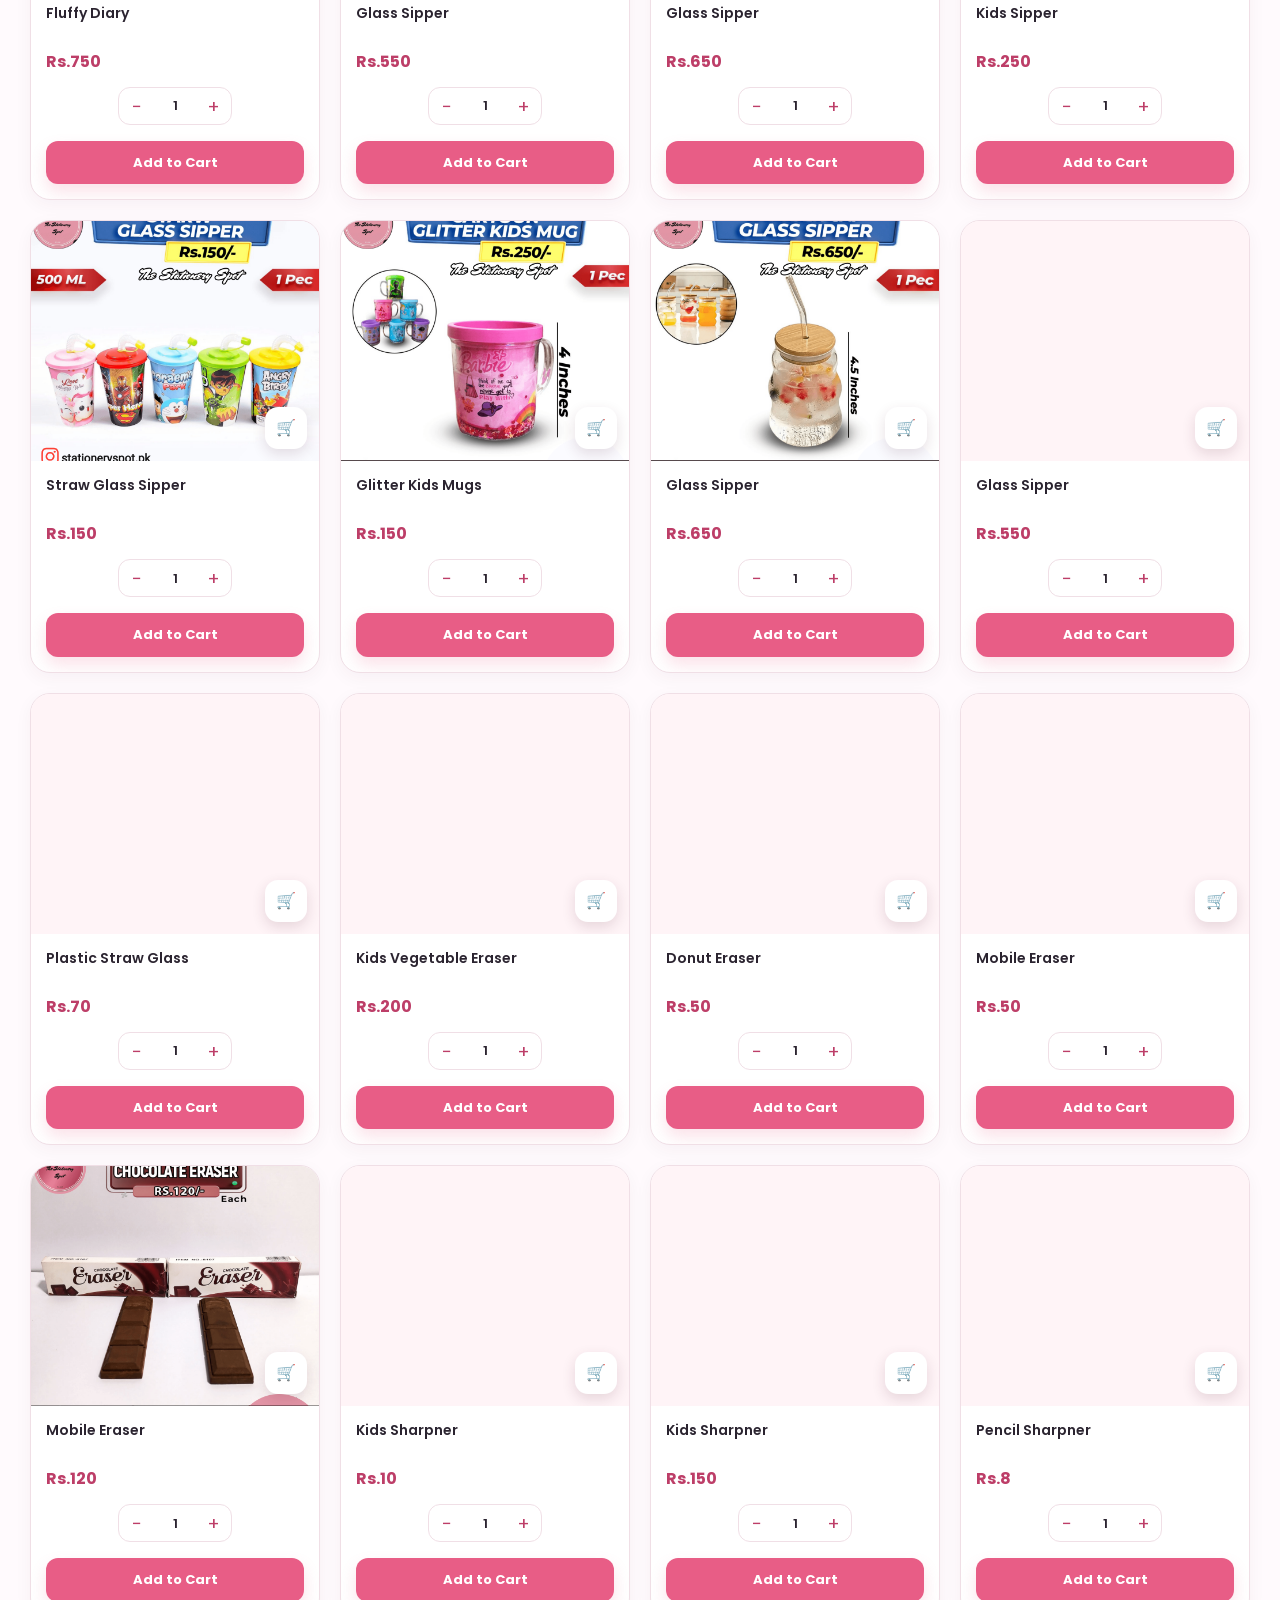
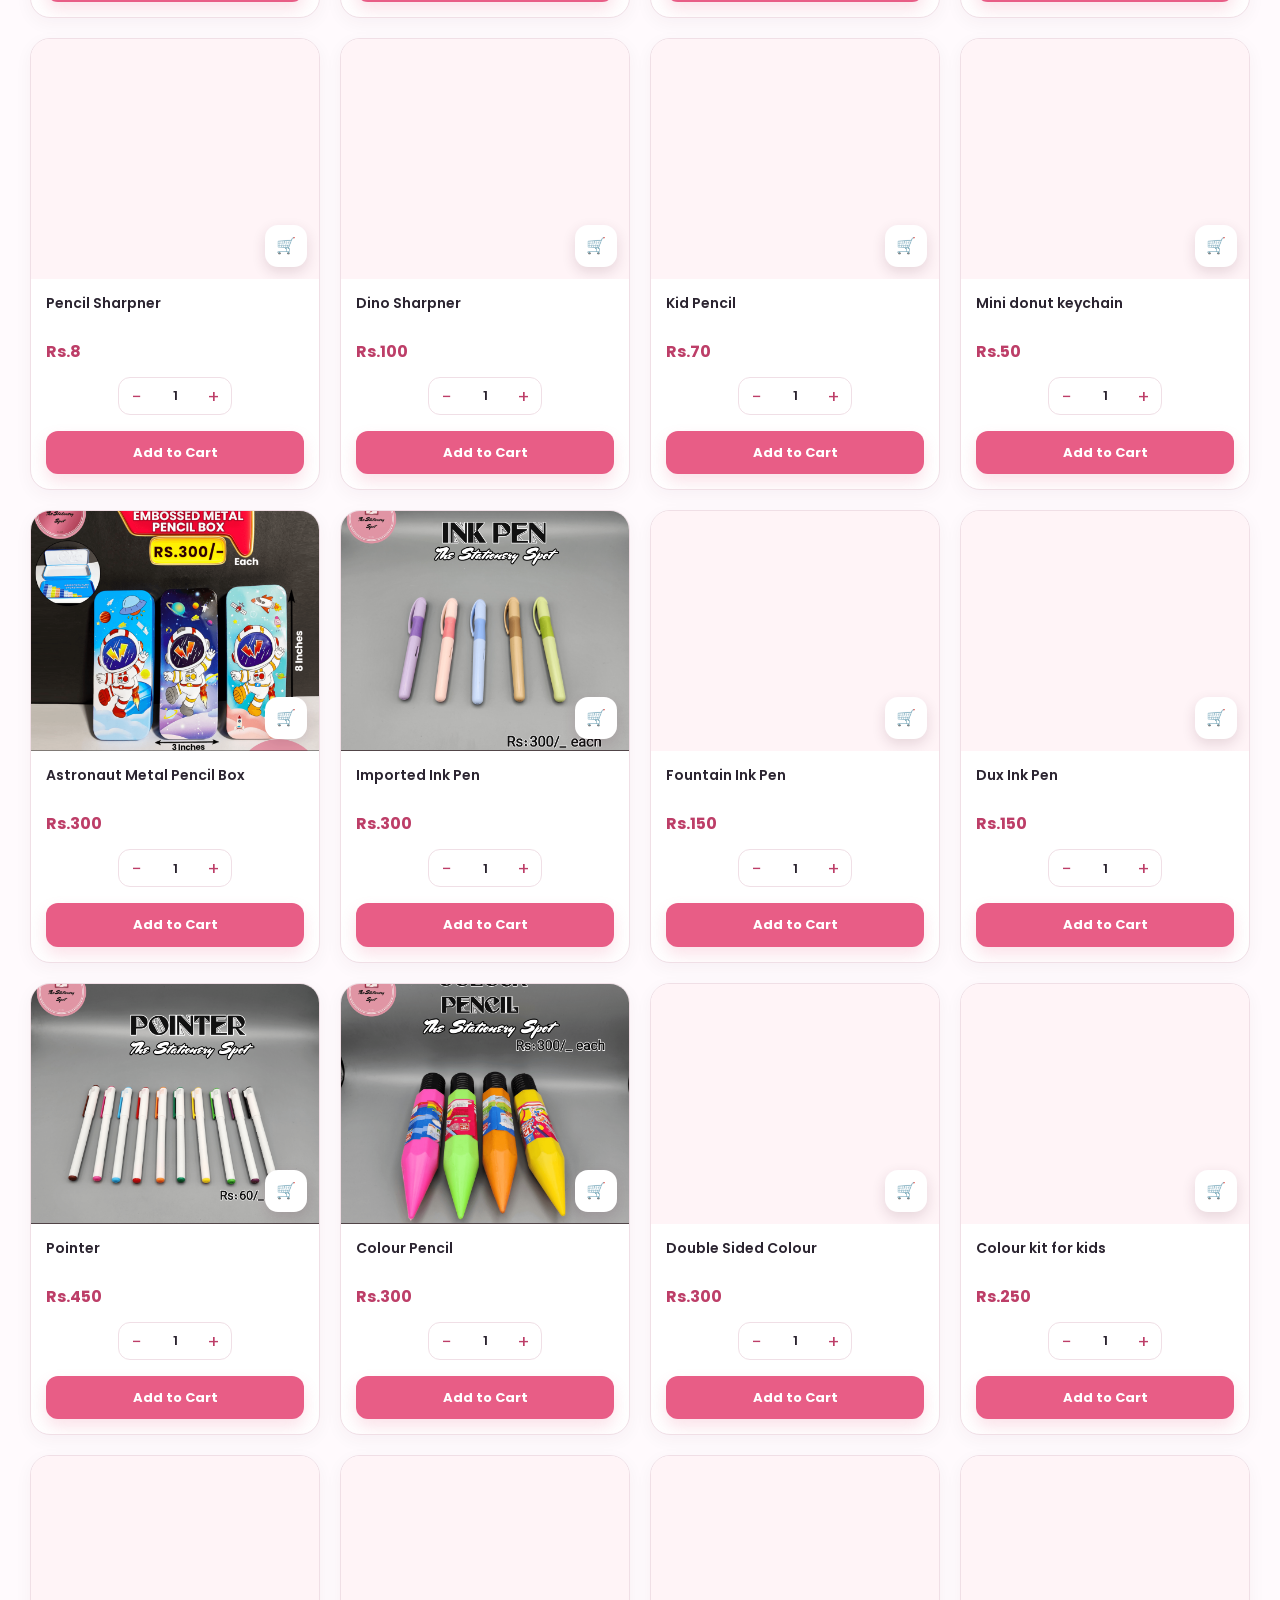
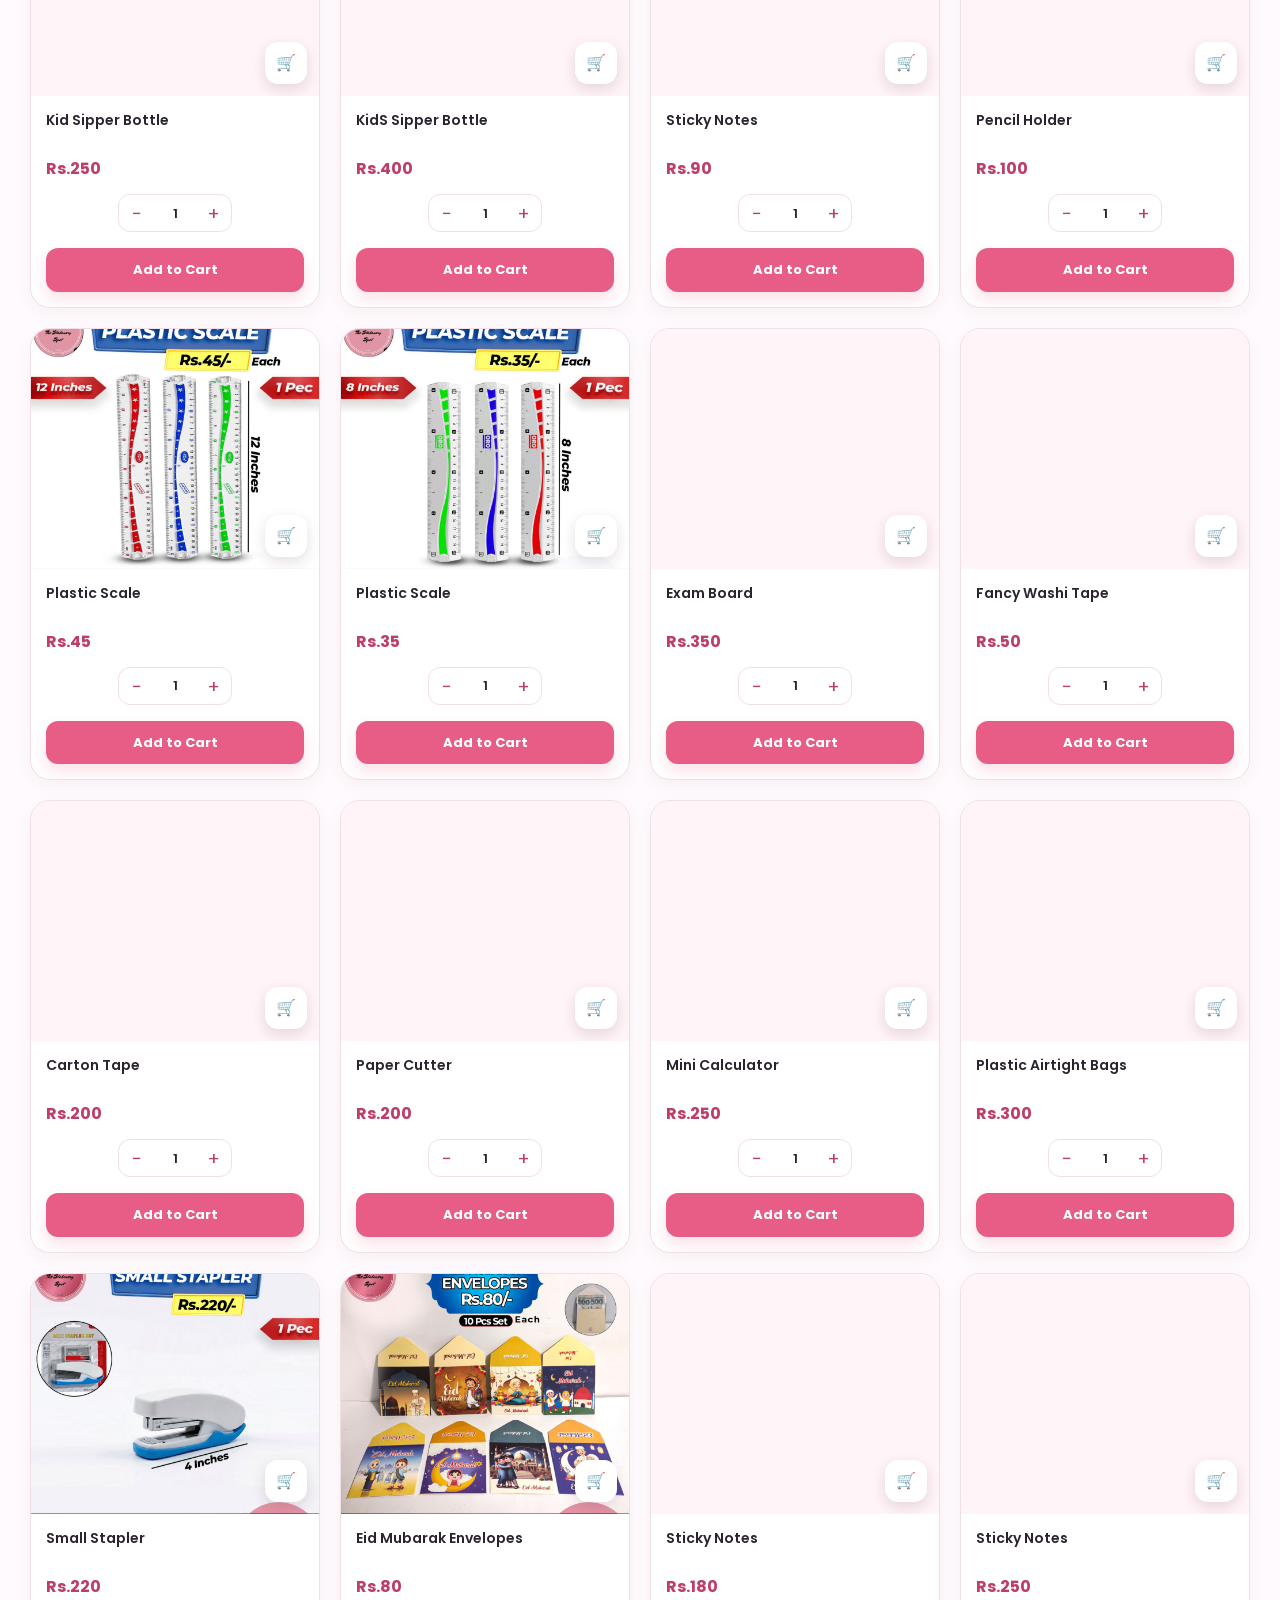
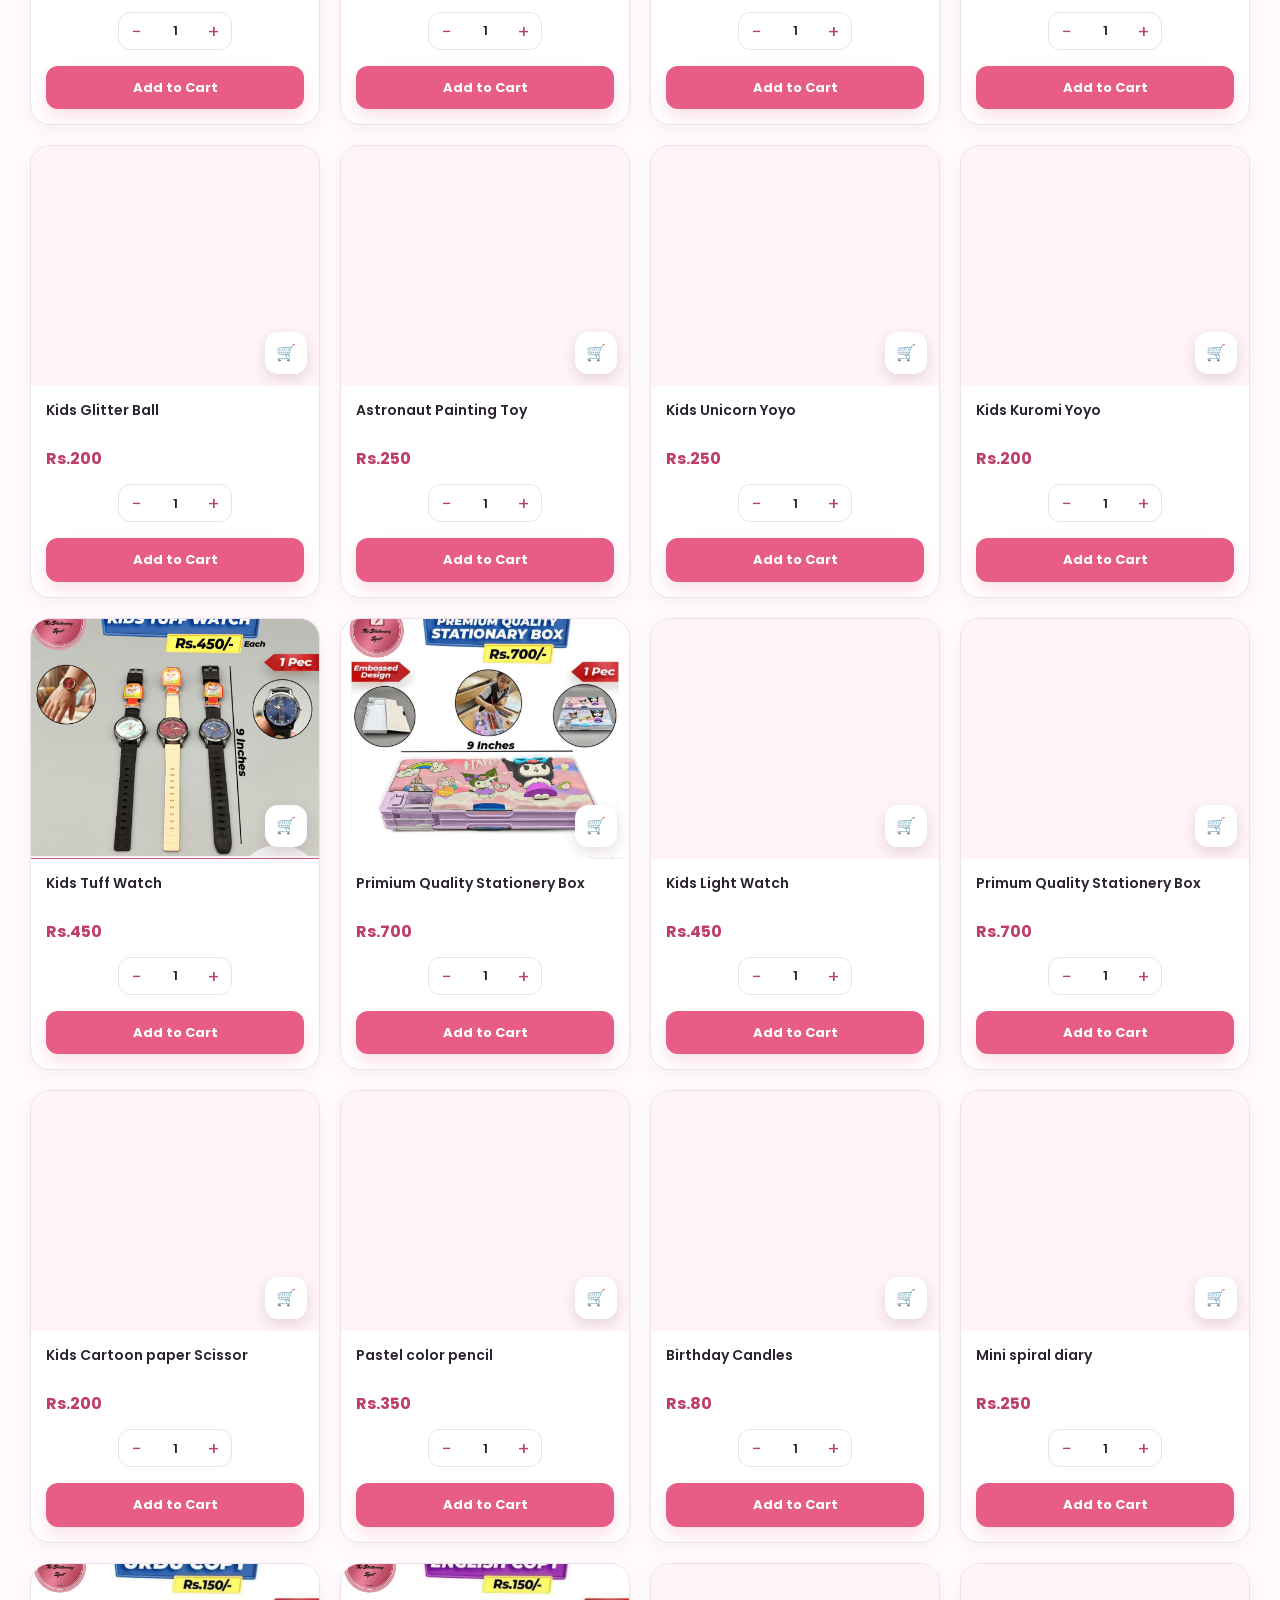
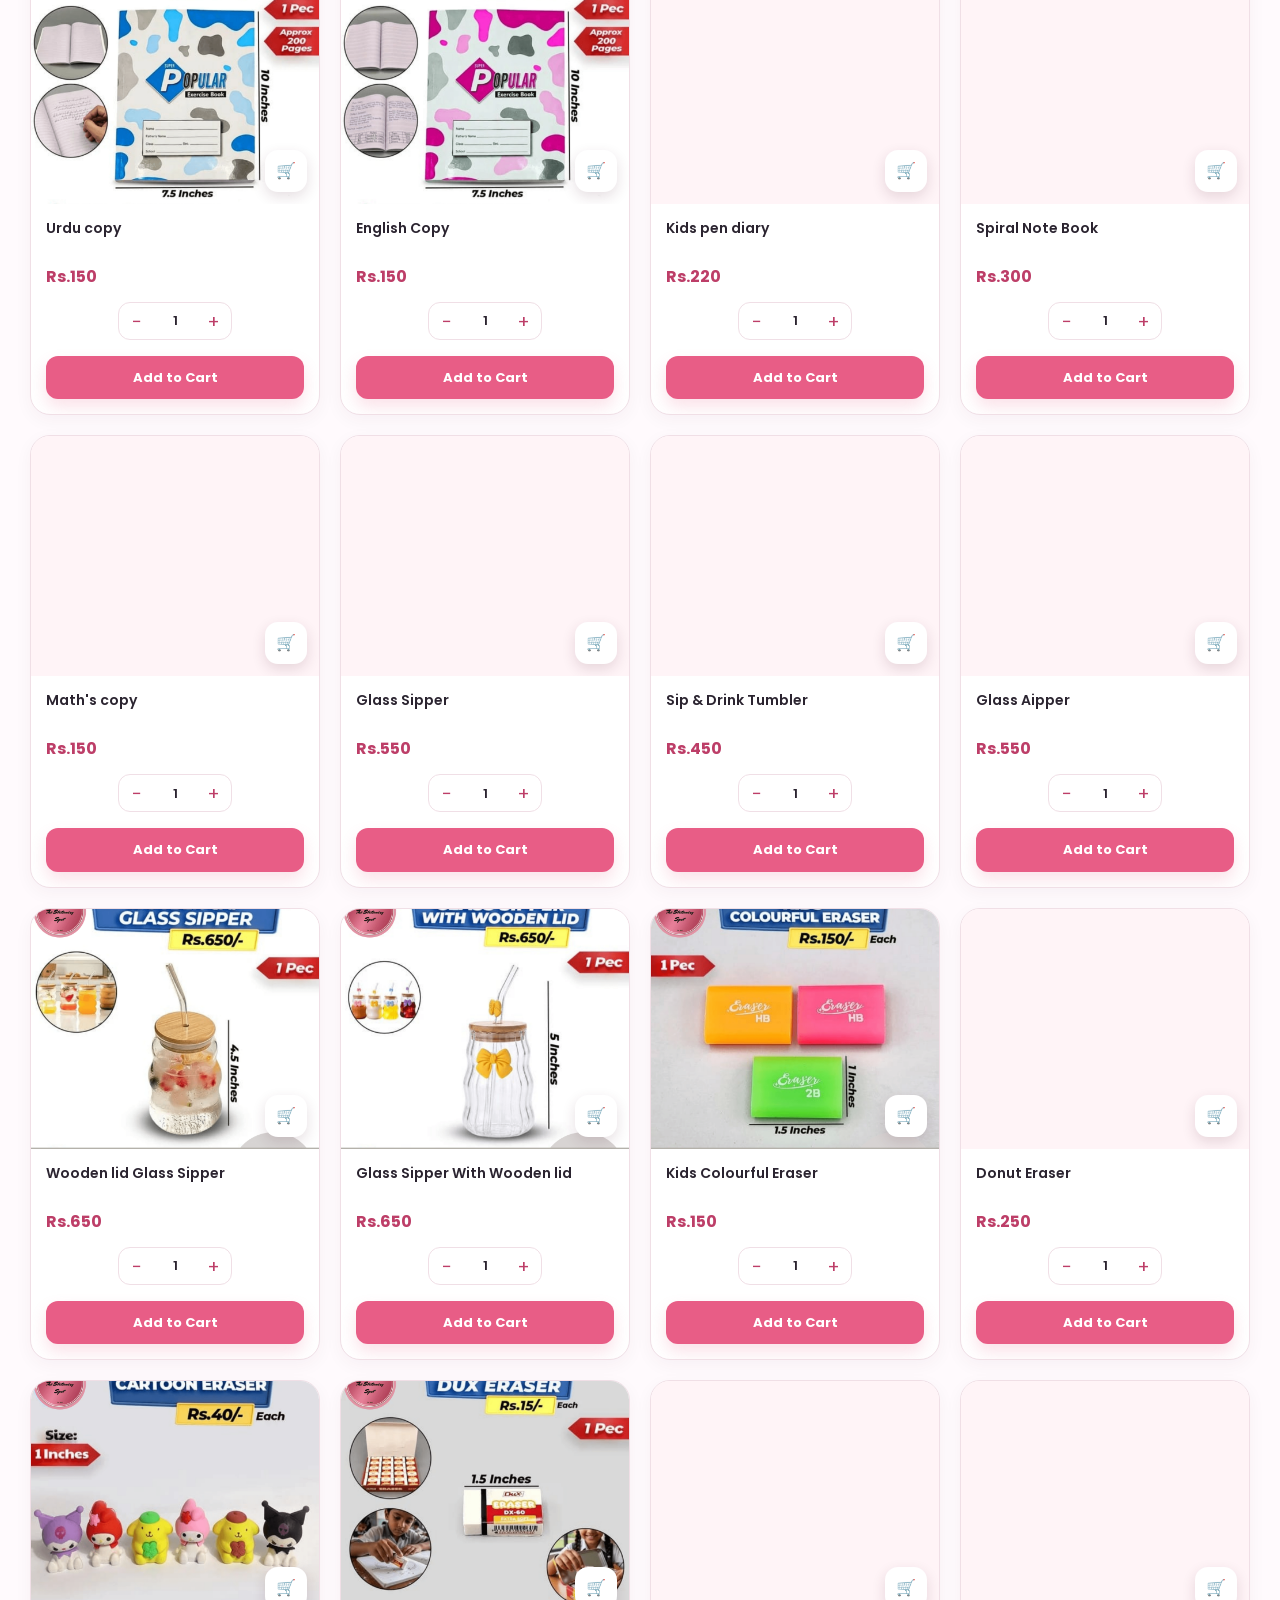
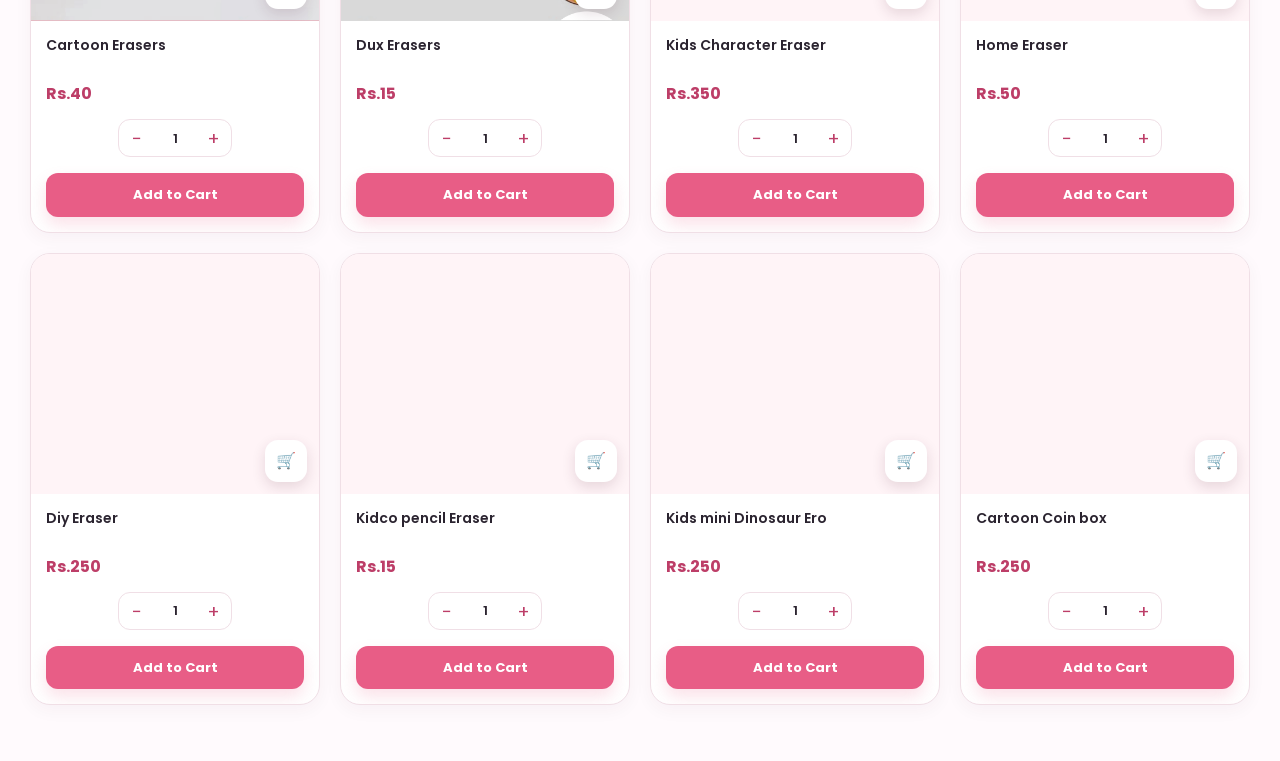
==== commit 96b17130: "Perform complete responsive storefront UI/UX refresh" ====
--- a/category.html
+++ b/category.html
@@ -1,178 +1 @@
-<!DOCTYPE html>
-<html lang="en">
-
-<head>
-
-    <meta charset="UTF-8">
-
-    <meta
-        name="viewport"
-        content="width=device-width, initial-scale=1.0"
-    >
-
-    <title>The Stationery Spot</title>
-
-
-    <!-- MAIN CSS -->
-    <link rel="stylesheet" href="Style.css">
-
-    <!-- SIDEBAR CSS -->
-    <link rel="stylesheet" href="sidebar.css">
-
-
-    <!-- GOOGLE FONTS -->
-    <link rel="preconnect" href="https://fonts.googleapis.com">
-
-    <link
-        rel="preconnect"
-        href="https://fonts.gstatic.com"
-        crossorigin
-    >
-
-    <link
-        href="https://fonts.googleapis.com/css2?family=Pacifico&family=Poppins:wght@400;500;600;700&display=swap"
-        rel="stylesheet"
-    >
-
-</head>
-
-
-<body class="category-page-body">
-
-
-    <!-- ================= HEADER ================= -->
-
-    <header class="top-bar">
-
-
-        <div class="logo-area">
-
-
-            <!-- MOBILE MENU -->
-
-            <button
-                class="menu-icon"
-                type="button"
-                onclick="openCommonSidebar()"
-                aria-label="Open menu"
-            >
-                ☰
-            </button>
-
-
-            <!-- PC LOGO -->
-
-            <a href="index.html">
-
-                <img
-                    src="images/images/IMG-20260515-WA0016.jpg"
-                    class="pc-logo"
-                    alt="The Stationery Spot"
-                >
-
-            </a>
-
-
-            <h1 class="top-heading">
-                The Stationery Spot
-            </h1>
-
-
-        </div>
-
-
-        <!-- ================= DESKTOP MENU ================= -->
-
-        <nav class="left-menu">
-
-            <a href="index.html">
-                Home
-            </a>
-
-            <a href="deals.html">
-                Deals
-            </a>
-
-            <a href="contact.html">
-                Contact
-            </a>
-
-            <a href="Refund policy.html">
-                Refund Policy
-            </a>
-
-            <a href="Shipping policy.html">
-                Shipping Policy
-            </a>
-
-        </nav>
-
-
-        <!-- ================= CART ================= -->
-
-        <div class="cart-area">
-
-            <button
-                class="cart-button"
-                type="button"
-                onclick="sendWhatsAppOrder()"
-                aria-label="Open cart"
-            >
-
-                🛒
-
-                <span
-                    id="cartCount"
-                    class="cart-count"
-                >
-                    0
-                </span>
-
-            </button>
-
-        </div>
-
-
-    </header>
-
-
-
-    <!-- ================= CATEGORY ================= -->
-
-    <main>
-
-        <section class="category-page">
-
-
-            <h2 id="categoryTitle">
-                Products
-            </h2>
-
-
-            <div
-                id="categoryProducts"
-                class="products category-products"
-            >
-            </div>
-
-
-        </section>
-
-    </main>
-
-
-
-    <!-- ================= SCRIPTS ================= -->
-
-    <script src="product-card.js"></script>
-
-    <script src="cart.js"></script>
-
-    <script src="category.js"></script>
-
-    <script src="sidebar.js"></script>
-
-
-</body>
-
-    </html>
+<!doctype html><html lang="en"><head><meta charset="UTF-8"><meta name="viewport" content="width=device-width,initial-scale=1"><meta name="description" content="Shop cute stationery, diaries, gifts and everyday essentials from The Stationery Spot in Pakistan."><title>Browse products | The Stationery Spot</title><link rel="stylesheet" href="Style.css"><link rel="stylesheet" href="sidebar.css"><link rel="preconnect" href="https://fonts.googleapis.com"><link rel="preconnect" href="https://fonts.gstatic.com" crossorigin><link href="https://fonts.googleapis.com/css2?family=Pacifico&family=Poppins:wght@400;500;600;700&display=swap" rel="stylesheet"></head><body class="category-page-body"><header class="top-bar"><div class="logo-area"><button class="menu-icon" type="button" onclick="openCommonSidebar()" aria-label="Open menu">☰</button><a href="index.html"><img src="images/1778446342483.png" class="pc-logo" alt="The Stationery Spot logo"></a><div class="top-heading">The Stationery Spot</div></div><nav class="left-menu" aria-label="Main navigation"><a href="index.html">Home</a><a href="deals.html">Deals</a><a href="contact.html">Contact</a><a href="Refund policy.html">Refund Policy</a><a href="Shipping policy.html">Shipping Policy</a></nav><div class="right-menu"><button class="cart-button" type="button" onclick="openCart()" aria-label="Open shopping cart">🛒<span id="cartCount" class="cart-count">0</span></button></div></header><main><section class="category-hero"><p style="color:var(--pink);font-weight:700;margin:0">SHOP THE COLLECTION</p><h1 id="categoryTitle">Products</h1><p>Find something cute, useful and made for everyday moments.</p></section><section class="category-page"><div class="filter-bar"><label for="sortProducts">Sort products</label><select id="sortProducts"><option value="default">Recommended</option><option value="price-low">Price: low to high</option><option value="price-high">Price: high to low</option><option value="name">Name A–Z</option></select></div><div id="categoryProducts" class="products"></div></section></main><script src="product-card.js"></script><script src="cart.js"></script><script src="category.js"></script><script src="sidebar.js"></script><script src="whatsapp.js"></script></body></html>
--- a/Style.css
+++ b/Style.css
@@ -1,1516 +1,7 @@
-* {
-    box-sizing: border-box;
-}
-          
-body {
-    margin: 0;
-    overflow-x: hidden;
-    overflow-y: visible;
-    font-family: 'Poppins', sans-serif;
-    background: linear-gradient(135deg, #fff0f5, #ffffff);
-}
-
-/* ================= TOP BAR LAYOUT (DESKTOP PERFECT) ================= */
-
-.top-bar {
-    width: 100%;
-    background: white;
-    padding: 12px 20px;
-    display: flex;
-    justify-content: space-between;
-    align-items: center;
-    box-shadow: 0 2px 10px rgba(0,0,0,0.05);
-    position: relative;
-    overflow: visible;
-}
-
-.logo-area {
-    display: flex;
-    align-items: center;
-    gap: 10px;
-}
-
-/* PC par chota gol logo dikhane ke liye */
-.pc-logo {
-    width: 50px; 
-    height: 50px;
-    object-fit: cover;
-    border-radius: 50%;
-    display: block; /* PC par active */
-}
-
-/* PC par mobile burger icon chhupa rahega */
-.menu-icon {
-    display: none; 
-}
-
-.top-heading {
-    font-family: 'Pacifico', cursive;
-    font-size: 25px;
-    color: #ff6f91;
-    margin: 0;
-}
-
-/* PC Desktop links code (Ab hamesha dikhenge) */
-.left-menu {
-    display: flex;
-    align-items: center;
-}
-
-.left-menu a {
-    color: #333;
-    text-decoration: none;
-    margin-right: 25px;
-    font-size: 15px;
-    font-weight: 400;
-}
-
-.left-menu a:hover {
-   background: #ffe4ec;
-   color: #ff4d88;
-}
-
-.right-menu {
-    display: flex;
-    align-items: center;
-    gap: 15px;
-}
-
-/* ================= SEARCH BOX ================= */
-
-.search-box {
-    position: relative;
-    overflow: visible;
-    z-index: 9999;
-}
-
-.search {
-    padding: 8px 12px;
-    border-radius: 20px;
-    border: 1px solid #ddd;
-    font-size: 13px;
-    width: 170px;
-    transition: width 0.3s ease;
-}
-
-.search:focus {
-    border-color: #ff6f91;
-    box-shadow: 0 0 8px rgba(255,111,145,0.3);
-}
-
-.search-results {
-    position: absolute;
-    top: 100%;
-    right: 0;
-    width: 240px;
-    background: white;
-    border-radius: 10px;
-    box-shadow: 0 10px 25px rgba(0,0,0,0.15);
-    display: none;
-    padding: 10px;
-    z-index: 99999;
-}
-
-/* ================= BUTTONS & HERO ================= */
-
-.btn {
-    background: #ff6f91;
-    color: white;
-    border-radius: 25px;
-    padding: 10px 18px;
-}
-
-.btn:hover {
-    background: #ff4d88;
-    transform: scale(1.05);
-}
-
-.hero-box {
-    width: 95%;
-    max-width: 1100px;
-    height: 180px;
-    margin: 15px auto;
-    overflow: hidden;
-    border-radius: 14px;
-    display: flex;
-    justify-content: center;
-    align-items: center;
-    gap: 10px;
-    box-shadow: 0 6px 20px rgba(0,0,0,0.08);
-    background: #fff;
-}
-
-.main-img {
-    height: 100%;
-    width: auto;
-    object-fit: contain;
-}
-
-.side-img {
-    height: 100%;
-    width: auto;
-    object-fit: contain;
-    opacity: 0.85;
-}
-
-/* ================= PRODUCTS GRID & CARDS ================= */
-
-.category {
-    padding: 10px 20px;
-}
-
-.products {
-    display: grid;
-    grid-template-columns: repeat(5, 1fr);
-    gap: 11px;
-    padding: 8px;
-}
-
-.card {
-    background: white;
-    border-radius: 10px;
-    padding: 8px;
-    text-align: center;
-    box-shadow: 0 2px 8px rgba(0,0,0,0.05);
-    display: flex;
-    flex-direction: column;
-    justify-content: space-between;
-}
-
-.img-box {
-    position: relative;
-    width: 100%;
-    aspect-ratio: 1 / 1;       
-    overflow: hidden;
-    border-radius: 8px;
-    margin-bottom: 8px;        
-}
-
-.img-box img {
-    width: 100%;
-    height: 100%;
-    object-fit: cover;
-    cursor: pointer;
-}
-
-.card h3, .name {
-    margin: 4px 0 2px;         
-    font-size: 14px;
-    color: #333;
-    font-weight: 500;
-}
-
-.price {
-    margin: 2px 0 6px;         
-    font-size: 15px;
-    font-weight: 700;
-    color: #222;
-}
-.floating-icon {
-    position: absolute;
-    right: 8px;
-    bottom: 8px;
-    width: 36px;
-    height: 36px;
-    border: none;
-    border-radius: 50%;
-    background: #ff6f91;
-    color: white;
-    display: flex;
-    align-items: center;
-    justify-content: center;
-    cursor: pointer;
-    font-size: 16px;
-    box-shadow: 0 3px 8px rgba(0,0,0,0.15);
-}
-
-.floating-icon:hover {
-    background: #ff4d88;
-    transform: scale(1.08);
-}
-
-.qty-box button {
-    border-radius: 4px;
-    min-width: 34px;
-}
-
-.qty {
-    min-width: 30px;
-    text-align: center;
-    font-weight: 500;
-}
-
-.popup {
-    z-index: 100000;
-}
-
-.popup img {
-    max-width: 90%;
-    max-height: 90%;
-    object-fit: contain;
-    border-radius: 12px;
-}
-
-.product-error {
-    text-align: center;
-    padding: 40px 20px;
-    color: #555;
-}
-/* ================= QTY BOX & FLOATING ================= */
-
-.qty-box {
-    display: flex;
-    justify-content: space-between; 
-    align-items: center;
-    margin: 6px 0;
-    border: 1px solid #ddd;     
-    border-radius: 6px;
-    padding: 2px;
-}
-
-.qty-box button {
-    padding: 4px 12px;
-    border: none;
-    background: #ff8fb1;
-    color: white;
-    cursor: pointer;
-}
-
-.add-btn {
-    width: 100%;
-    padding: 8px;
-    border: none;
-    background: #ff4d88;
-    color: white;
-    border-radius: 20px;
-    font-weight: bold;
-    cursor: pointer;
-}
-
-.floating-order {
-    position: fixed;
-    right: 15px;
-    bottom: 80px;
-    display: none;
-    z-index: 9999;
-}
-
-.popup {
-    display: none;
-    position: fixed;
-    top: 0;
-    left: 0;
-    width: 100%;
-    height: 100%;
-    background: rgba(0,0,0,0.7);
-    justify-content: center;
-    align-items: center;
-}
-
-/* ================= MOBILE SIDEBAR MENU (FULL HEIGHT FIX) ================= */
-
-.mobile-menu {
-    position: fixed;
-    top: 40px;
-    left: -280px;
-    width: 260px;
-    height: calc(100vh - 80px);
-    border-radius: 15px;
-    background: #ffffff; 
-    padding: 24px 20px;
-    transition: all 0.3s cubic-bezier(0.4, 0, 0.2, 1); 
-    z-index: 99999;
-    display: flex;
-    flex-direction: column;
-    box-shadow: 5px 0 25px rgba(0,0,0,0.05); 
-}
-
-.mobile-menu.open {
-    left: 0;
-}
-
-.close-btn {
-    font-size: 22px;
-    text-align: left; 
-    cursor: pointer;
-    color: #555;
-    margin-bottom: 25px;
-    display: inline-block;
-    width: fit-content;
-}
-
-.mobile-menu a {
-    display: block;
-    color: #2c2c2c; 
-    text-decoration: none;
-    font-size: 16px;
-    font-weight: 400;
-    padding: 12px 12px; 
-    border-radius: 8px;
-    margin-bottom: 4px;
-}
-
-.mobile-menu a:hover {
-    background: #ffe4ec; 
-    color: #ff4d88;      
-}
-
-.mobile-footer {
-    margin-top: auto; /* Footer hamesha niche end me lock rahega */
-    padding-top: 20px;
-    border-top: 1px solid #f5f5f5; 
-}
-
-.mobile-login {
-    display: flex;
-    align-items: center;
-    gap: 8px;
-    color: #444;
-    text-decoration: none;
-    font-size: 14px;
-    margin-bottom: 15px;
-    padding: 6px 12px;
-}
-
-.mobile-socials {
-    display: flex;
-    gap: 18px;
-    padding-left: 12px;
-}
-
-.mobile-socials a {
-    color: #555;
-    font-size: 18px;
-}
-
-/* ================= MOBILE RESPONSIVENESS FIX (ONLY FOR MOBILE) ================= */
-
-@media (max-width: 600px) {
-    /* Mobile par logo hide hoga aur burger menu icon show hoga */
-    .menu-icon {
-        display: block;
-        font-size: 26px;
-        cursor: pointer;
-        color: #333;
-    }
-
-    .pc-logo {
-        display: none; /* Mobile header se logo gayab */
-    }
-
-    .top-bar {
-        padding: 10px 15px;
-    }
-
-    .top-heading {
-        font-size: 18px; 
-        position: absolute;
-        left: 50%;
-        transform: translateX(-50%); 
-    }
-
-    .left-menu {
-        display: none; /* Mobile screen par desktop wale main links hide */
-    }
-
-    .search {
-        width: 95px; 
-        padding: 6px 10px;
-        font-size: 12px;
-    }
-
-    .search:focus {
-        width: 120px; 
-    }
-
-    .products {
-        grid-template-columns: repeat(2, 1fr);
-        gap: 10px;                 
-    }
-
-    .card {
-        padding: 8px;              
-        border-radius: 10px;
-    }
-
-    .hero-box {
-        height: 140px;
-    }
-
-  
-
-/* =========================================
-   VIEW ALL BUTTON
-========================================= */
-
-.view-all-wrapper {
-    display: flex;
-    justify-content: center;
-    align-items: center;
-
-    margin-top: 10px;
-    margin-bottom: 15px;
-}
-
-
-.view-all-btn {
-    border: none;
-
-    background: transparent;
-
-    color: #ff4d88;
-
-    font-family: 'Poppins', sans-serif;
-
-    font-size: 14px;
-
-    font-weight: 600;
-
-    cursor: pointer;
-
-    padding: 8px 16px;
-
-    border-radius: 20px;
-
-    transition:
-        background 0.2s ease,
-        color 0.2s ease,
-        transform 0.2s ease;
-}
-
-
-.view-all-btn span {
-    display: inline-block;
-
-    margin-left: 5px;
-
-    font-size: 16px;
-
-    transition:
-        transform 0.2s ease;
-}
-
-
-.view-all-btn:hover {
-    background: #ffe4ec;
-
-    color: #ff2f73;
-
-    transform: translateY(-2px);
-}
-
-
-.view-all-btn:active {
-    transform: scale(0.96);
-}
-
-
-/* =========================================
-   EXPANDED CATEGORY
-========================================= */
-
-.category.expanded
-.view-all-btn span {
-
-    transform: translateY(-2px);
-
-}
-
-    .side-img {
-        display: none;
-    }
-}
-    .search {
-    transition: width 0.3s ease, border-color 0.2s ease, box-shadow 0.2s ease;
-}
-
-.btn,
-.add-btn,
-.qty-box button,
-.floating-icon,
-.left-menu a,
-.mobile-menu a {
-    transition: background 0.2s ease, color 0.2s ease, transform 0.2s ease;
-}
-
-.mobile-menu {
-    transition: left 0.3s cubic-bezier(0.4, 0, 0.2, 1);
-}
-
-/* =========================================
-   VIEW ALL PRODUCTS - FIX
-========================================= */
-
-.extra-product {
-    display: none !important;
-}
-
-.category.expanded .extra-product {
-    display: block !important;
-}
-/* =========================================
-   VIEW ALL - DESKTOP + MOBILE
-========================================= */
-
-.view-all-wrapper {
-    display: flex;
-    justify-content: center;
-    align-items: center;
-    width: 100%;
-    margin-top: 10px;
-    margin-bottom: 15px;
-}
-
-.view-all-btn {
-    border: none;
-    background: transparent;
-    color: #ff4d88;
-    font-family: 'Poppins', sans-serif;
-    font-size: 14px;
-    font-weight: 600;
-    cursor: pointer;
-    padding: 8px 16px;
-    border-radius: 20px;
-    transition: background 0.2s ease, color 0.2s ease, transform 0.2s ease;
-}
-
-.view-all-btn span {
-    display: inline-block;
-    margin-left: 5px;
-    font-size: 16px;
-    transition: transform 0.2s ease;
-}
-
-.view-all-btn:hover {
-    background: #ffe4ec;
-    color: #ff2f73;
-    transform: translateY(-2px);
-}
-
-.view-all-btn:active {
-    transform: scale(0.96);
-}
-
-.category.expanded .view-all-btn span {
-    transform: translateY(-2px);
-}
-
-/* =========================================
-   CATEGORY PAGE
-========================================= */
-
-.category-page-body .top-bar {
-    padding-top: 18px;
-    padding-bottom: 14px;
-}
-
-.category-page-body .category-page {
-    padding-top: 8px;
-}
-
-.category-page-body #categoryTitle {
-    margin-top: 22px;
-    margin-bottom: 20px;
-    padding-left: 0;
-}
-
-.category-page-body .category-products {
-    padding-top: 8px;
-}
-
-.sidebar-tab {
-    flex: 1;
-    border: none;
-    background: transparent;
-    padding: 14px 5px;
-    font-family: 'Poppins', sans-serif;
-    font-size: 13px;
-    font-weight: 600;
-    color: #777;
-    cursor: pointer;
-}
-
-.sidebar-tab.active {
-    color: #ff4d88;
-    border-bottom: 2px solid #ff4d88;
-}
-
-.sidebar-content {
-    padding: 15px 20px;
-}
-
-.sidebar-tab-content {
-    display: none;
-}
-
-.sidebar-tab-content.active {
-    display: block;
-}
-
-.sidebar-tab-content > a {
-    display: block;
-    color: #333;
-    text-decoration: none;
-    font-size: 16px;
-    padding: 13px 10px;
-    border-radius: 8px;
-}
-
-.sidebar-tab-content > a:hover {
-    background: #ffe4ec;
-    color: #ff4d88;
-}
-
-.sidebar-category {
-    border-bottom: 1px solid #f2f2f2;
-}
-
-.sidebar-category-row {
-    display: flex;
-    align-items: center;
-    justify-content: space-between;
-}
-
-.sidebar-category-row a {
-    flex: 1;
-    color: #333;
-    text-decoration: none;
-    font-size: 15px;
-    padding: 13px 10px;
-}
-
-.category-plus {
-    width: 38px;
-    height: 38px;
-    border: none;
-    background: transparent;
-    color: #ff4d88;
-    font-size: 22px;
-    cursor: pointer;
-}
-
-.sidebar-loading {
-    text-align: center;
-    color: #888;
-    font-size: 14px;
-}
-
-
-/* =========================================
-   COMMON SIDEBAR ONLY ON MOBILE
-========================================= */
-
-@media (min-width: 601px) {
-
-    .common-sidebar,
-    .sidebar-overlay {
-        display: none !important;
-
-        /* =========================================================
-   PREMIUM COMMON SIDEBAR — THE STATIONERY SPOT
-   SIDEBAR ONLY
-========================================================= */
-
-.sidebar-overlay {
-    position: fixed;
-    inset: 0;
-    background: rgba(72, 34, 49, 0.24);
-    backdrop-filter: blur(4px);
-    -webkit-backdrop-filter: blur(4px);
-    opacity: 0;
-    visibility: hidden;
-    pointer-events: none;
-    transition:
-        opacity 0.35s ease,
-        visibility 0.35s ease;
-    z-index: 99998;
-}
-
-.sidebar-overlay.open {
-    opacity: 1;
-    visibility: visible;
-    pointer-events: auto;
-}
-
-
-/* =========================
-   SIDEBAR
-========================= */
-
-.common-sidebar {
-    position: fixed;
-    top: 12px;
-    left: -360px;
-
-    width: 330px;
-    max-width: calc(100vw - 24px);
-    height: calc(100vh - 24px);
-
-    background:
-        linear-gradient(
-            180deg,
-            #ffffff 0%,
-            #fff9fb 55%,
-            #fff4f8 100%
-        );
-
-    border: 1px solid rgba(255, 111, 145, 0.12);
-    border-radius: 24px;
-
-    box-shadow:
-        12px 18px 45px rgba(68, 30, 45, 0.16),
-        0 2px 8px rgba(255, 111, 145, 0.08);
-
-    z-index: 99999;
-
-    display: flex;
-    flex-direction: column;
-
-    overflow: hidden;
-
-    transition:
-        left 0.42s cubic-bezier(0.22, 1, 0.36, 1);
-}
-
-.common-sidebar.open {
-    left: 12px;
-}
-
-
-/* =========================
-   BRAND HEADER
-========================= */
-
-.sidebar-brand {
-    position: relative;
-
-    display: flex;
-    align-items: center;
-
-    gap: 12px;
-
-    padding:
-        22px
-        20px
-        18px;
-}
-
-
-.sidebar-brand-logo {
-    width: 52px;
-    height: 52px;
-
-    flex: 0 0 52px;
-
-    border-radius: 16px;
-
-    overflow: hidden;
-
-    background: #fff;
-
-    box-shadow:
-        0 5px 16px rgba(255, 111, 145, 0.18);
-
-    border: 1px solid #ffe0e9;
-}
-
-
-.sidebar-brand-logo img {
-    width: 100%;
-    height: 100%;
-
-    object-fit: cover;
-}
-
-
-.sidebar-brand-text {
-    min-width: 0;
-}
-
-
-.sidebar-brand-name {
-    font-family: 'Pacifico', cursive;
-
-    color: #ff5f87;
-
-    font-size: 19px;
-
-    line-height: 1.25;
-
-    white-space: nowrap;
-}
-
-
-.sidebar-brand-subtitle {
-    margin-top: 3px;
-
-    color: #9a7b85;
-
-    font-size: 10px;
-
-    letter-spacing: 0.2px;
-}
-
-
-/* =========================
-   CLOSE BUTTON
-========================= */
-
-.sidebar-close {
-    position: absolute;
-
-    top: 18px;
-    right: 18px;
-
-    width: 36px;
-    height: 36px;
-
-    border: 1px solid #f7dce5;
-
-    border-radius: 50%;
-
-    background: rgba(255,255,255,0.9);
-
-    color: #8c6873;
-
-    font-family: Arial, sans-serif;
-
-    font-size: 25px;
-    font-weight: 300;
-
-    line-height: 30px;
-
-    cursor: pointer;
-
-    display: flex;
-    align-items: center;
-    justify-content: center;
-
-    transition:
-        background 0.2s ease,
-        color 0.2s ease,
-        transform 0.2s ease,
-        box-shadow 0.2s ease;
-}
-
-.sidebar-close:hover {
-    background: #ffe7ef;
-    color: #ff4d88;
-
-    transform: rotate(8deg);
-
-    box-shadow:
-        0 4px 12px rgba(255, 111, 145, 0.15);
-}
-
-
-/* =========================
-   TABS
-========================= */
-
-.sidebar-tabs {
-    display: flex;
-
-    margin:
-        0
-        18px;
-
-    padding: 4px;
-
-    background: #fff0f5;
-
-    border: 1px solid #ffe1e9;
-
-    border-radius: 14px;
-
-    gap: 4px;
-
-    flex-shrink: 0;
-}
-
-
-.sidebar-tab {
-    flex: 1;
-
-    border: none;
-
-    background: transparent;
-
-    border-radius: 10px;
-
-    padding: 10px 7px;
-
-    color: #9a7b85;
-
-    font-family: 'Poppins', sans-serif;
-
-    font-size: 11px;
-
-    font-weight: 600;
-
-    letter-spacing: 0.7px;
-
-    cursor: pointer;
-
-    transition:
-        background 0.25s ease,
-        color 0.25s ease,
-        box-shadow 0.25s ease,
-        transform 0.2s ease;
-}
-
-
-.sidebar-tab:hover {
-    color: #ff4d88;
-}
-
-
-.sidebar-tab.active {
-    background: #ffffff;
-
-    color: #ff4d88;
-
-    box-shadow:
-        0 3px 10px rgba(255, 111, 145, 0.12);
-
-    transform: translateY(-1px);
-}
-
-
-/* =========================
-   CONTENT
-========================= */
-
-.sidebar-content {
-    flex: 1;
-
-    min-height: 0;
-
-    overflow-y: auto;
-
-    overflow-x: hidden;
-
-    padding:
-        4px
-        18px
-        10px;
-}
-
-
-/* scrollbar */
-
-.sidebar-content::-webkit-scrollbar {
-    width: 5px;
-}
-
-.sidebar-content::-webkit-scrollbar-track {
-    background: transparent;
-}
-
-.sidebar-content::-webkit-scrollbar-thumb {
-    background: #f5c9d6;
-    border-radius: 20px;
-}
-
-
-/* =========================
-   TAB CONTENT
-========================= */
-
-.sidebar-tab-content {
-    display: none;
-
-    animation:
-        sidebarFade 0.25s ease;
-}
-
-.sidebar-tab-content.active {
-    display: block;
-}
-
-
-@keyframes sidebarFade {
-    from {
-        opacity: 0;
-        transform: translateY(5px);
-    }
-
-    to {
-        opacity: 1;
-        transform: translateY(0);
-    }
-}
-
-
-/* =========================
-   SECTION LABEL
-========================= */
-
-.sidebar-section-label {
-    padding:
-        8px
-        10px
-        7px;
-
-    color: #b08c98;
-
-    font-size: 9px;
-
-    font-weight: 600;
-
-    letter-spacing: 1.4px;
-}
-
-
-.policy-label {
-    margin-top: 13px;
-}
-
-
-/* =========================
-   MENU LINKS
-========================= */
-
-.sidebar-tab-content > a {
-    display: flex;
-
-    align-items: center;
-
-    gap: 12px;
-
-    color: #3d3437;
-
-    text-decoration: none;
-
-    font-size: 14px;
-
-    font-weight: 500;
-
-    padding:
-        11px
-        12px;
-
-    margin-bottom: 3px;
-
-    border-radius: 12px;
-
-    border: 1px solid transparent;
-
-    transition:
-        background 0.22s ease,
-        color 0.22s ease,
-        transform 0.22s ease,
-        border-color 0.22s ease;
-}
-
-
-.sidebar-tab-content > a:hover {
-    background: #fff0f5;
-
-    color: #ff4d88;
-
-    border-color: #ffe0e9;
-
-    transform: translateX(3px);
-}
-
-
-.sidebar-link-icon {
-    width: 27px;
-    height: 27px;
-
-    flex: 0 0 27px;
-
-    display: flex;
-    align-items: center;
-    justify-content: center;
-
-    border-radius: 9px;
-
-    background: #fff0f5;
-
-    color: #ff6f91;
-
-    font-size: 14px;
-}
-
-
-/* =========================
-   CATEGORY HEADING
-========================= */
-
-.sidebar-category-heading {
-    display: flex;
-
-    justify-content: space-between;
-    align-items: center;
-
-    padding:
-        8px
-        10px
-        12px;
-
-    color: #7f626c;
-
-    font-size: 12px;
-
-    font-weight: 600;
-}
-
-.sidebar-category-heading span:last-child {
-    color: #ff91ad;
-}
-
-
-/* =========================
-   CATEGORY
-========================= */
-
-.sidebar-category {
-    border-bottom: 1px solid #f5e6eb;
-}
-
-
-.sidebar-category:last-child {
-    border-bottom: none;
-}
-
-
-.sidebar-category-row {
-    display: flex;
-
-    align-items: center;
-
-    min-height: 48px;
-}
-
-
-.sidebar-category-row a {
-    flex: 1;
-
-    min-width: 0;
-
-    color: #403538;
-
-    text-decoration: none;
-
-    font-size: 14px;
-
-    font-weight: 500;
-
-    padding:
-        12px
-        10px;
-
-    transition:
-        color 0.2s ease,
-        padding-left 0.2s ease;
-}
-
-
-.sidebar-category-row a:hover {
-    color: #ff4d88;
-
-    padding-left: 14px;
-}
-
-
-/* =========================
-   PLUS / MINUS
-========================= */
-
-.category-plus {
-    width: 34px;
-    height: 34px;
-
-    margin-right: 5px;
-
-    border: 1px solid #f4d6df;
-
-    border-radius: 10px;
-
-    background: #fff;
-
-    color: #ff6f91;
-
-    cursor: pointer;
-
-    display: flex;
-    align-items: center;
-    justify-content: center;
-
-    transition:
-        background 0.2s ease,
-        color 0.2s ease,
-        border-color 0.2s ease,
-        transform 0.2s ease;
-}
-
-
-.category-plus span {
-    display: block;
-
-    font-size: 20px;
-
-    font-weight: 300;
-
-    line-height: 1;
-
-    transition:
-        transform 0.25s ease;
-}
-
-
-.category-plus:hover {
-    background: #ffe8ef;
-
-    border-color: #ffb7ca;
-
-    color: #ff4d88;
-
-    transform: scale(1.05);
-}
-
-
-.sidebar-category.expanded .category-plus {
-    background: #ff6f91;
-
-    border-color: #ff6f91;
-
-    color: white;
-}
-
-
-.sidebar-category.expanded .category-plus span {
-    transform: rotate(180deg);
-}
-
-
-/* =========================
-   PRODUCTS UNDER CATEGORY
-========================= */
-
-.sidebar-category-products {
-    max-height: 0;
-
-    overflow: hidden;
-
-    opacity: 0;
-
-    padding-left: 17px;
-
-    transition:
-        max-height 0.35s ease,
-        opacity 0.25s ease,
-        padding-bottom 0.35s ease;
-}
-
-
-.sidebar-category.expanded
-.sidebar-category-products {
-    max-height: 500px;
-
-    opacity: 1;
-
-    padding-bottom: 9px;
-}
-
-
-.sidebar-product-link {
-    display: block;
-
-    position: relative;
-
-    color: #927681;
-
-    text-decoration: none;
-
-    font-size: 12px;
-
-    line-height: 1.4;
-
-    padding:
-        7px
-        10px
-        7px
-        20px;
-
-    border-left: 1px solid #f4ccd8;
-
-    transition:
-        color 0.2s ease,
-        padding-left 0.2s ease;
-}
-
-
-.sidebar-product-link::before {
-    content: "";
-
-    position: absolute;
-
-    left: -4px;
-    top: 50%;
-
-    width: 7px;
-    height: 7px;
-
-    transform: translateY(-50%);
-
-    border-radius: 50%;
-
-    background: #ffb4c7;
-
-    border: 2px solid #fff8fa;
-}
-
-
-.sidebar-product-link:hover {
-    color: #ff4d88;
-
-    padding-left: 25px;
-}
-
-
-/* =========================
-   LOADING
-========================= */
-
-.sidebar-loading {
-    text-align: center;
-
-    color: #aa8c96;
-
-    font-size: 12px;
-
-    padding: 30px 10px;
-}
-
-
-/* =========================
-   FOOTER
-========================= */
-
-.sidebar-footer {
-    flex-shrink: 0;
-
-    padding:
-        12px
-        20px
-        18px;
-
-    text-align: center;
-}
-
-
-.sidebar-footer-line {
-    width: 55px;
-    height: 1px;
-
-    margin:
-        0
-        auto
-        10px;
-
-    background: #f2ccd8;
-}
-
-
-.sidebar-footer-text {
-    color: #92727e;
-
-    font-size: 10px;
-
-    letter-spacing: 0.3px;
-}
-
-
-.sidebar-footer-text span {
-    color: #ff5f87;
-
-    font-size: 14px;
-}
-
-
-.sidebar-footer-subtext {
-    margin-top: 2px;
-
-    color: #b49aa3;
-
-    font-size: 9px;
-
-    letter-spacing: 0.5px;
-}
-
-
-/* =========================
-   BODY LOCK
-========================= */
-
-body.sidebar-open {
-    overflow: hidden;
-}
-
-
-/* =========================
-   MOBILE
-========================= */
-
-@media (max-width: 600px) {
-
-    .common-sidebar {
-        top: 8px;
-        left: -100vw;
-
-        width: calc(100vw - 16px);
-        max-width: 340px;
-
-        height: calc(100vh - 16px);
-
-        border-radius: 22px;
-    }
-
-    .common-sidebar.open {
-        left: 8px;
-    }
-
-    .sidebar-brand {
-        padding:
-            20px
-            18px
-            16px;
-    }
-
-    .sidebar-brand-logo {
-        width: 48px;
-        height: 48px;
-
-        flex-basis: 48px;
-    }
-
-    .sidebar-brand-name {
-        font-size: 17px;
-    }
-
-    .sidebar-content {
-        padding-left: 16px;
-        padding-right: 16px;
-    }
-
-}
-
-
-/* =========================
-   DESKTOP HIDE
-========================= */
-
-@media (min-width: 601px) {
-
-    .common-sidebar,
-    .sidebar-overlay {
-        display: none !important;
-    }
-
-    }
-    }
-
-    }
+/* The Stationery Spot — shared storefront system */
+:root{--pink:#e85d86;--pink-dark:#bd3e68;--pink-soft:#fff1f6;--ink:#2b2430;--muted:#756b73;--line:#f0dfe6;--surface:#fff;--page:#fffafd;--shadow:0 14px 36px rgba(76,28,50,.09);--radius:20px;--max:1220px}
+*,*::before,*::after{box-sizing:border-box}html{scroll-behavior:smooth}body{margin:0;overflow-x:hidden;background:var(--page);color:var(--ink);font-family:Poppins,system-ui,-apple-system,sans-serif;line-height:1.5}body.locked{overflow:hidden}button,input,select{font:inherit}img{max-width:100%}a{color:inherit}button:focus-visible,a:focus-visible,input:focus-visible,select:focus-visible{outline:3px solid #f5a5bd;outline-offset:3px}.top-bar{position:sticky;top:0;z-index:1000;display:flex;align-items:center;gap:22px;min-height:74px;padding:10px clamp(14px,4vw,56px);background:rgba(255,255,255,.94);border-bottom:1px solid var(--line);backdrop-filter:blur(16px)}.logo-area{display:flex;align-items:center;gap:12px;flex-shrink:0}.pc-logo{display:block;width:48px;height:48px;object-fit:cover;border-radius:15px;box-shadow:0 5px 15px rgba(232,93,134,.18)}.top-heading{margin:0;color:var(--pink);font:22px/1.1 Pacifico,cursive;white-space:nowrap}.menu-icon{display:none;border:0;background:var(--pink-soft);color:var(--pink-dark);width:42px;height:42px;border-radius:13px;cursor:pointer;font-size:22px}.left-menu{display:flex;align-items:center;gap:5px;margin-left:auto}.left-menu a{padding:10px 12px;border-radius:12px;text-decoration:none;color:var(--muted);font-size:13px;font-weight:600}.left-menu a:hover,.left-menu a[aria-current=page]{background:var(--pink-soft);color:var(--pink-dark)}.right-menu{display:flex;align-items:center;gap:12px}.search-box{position:relative}.search{width:210px;padding:11px 14px;border:1px solid var(--line);border-radius:14px;background:#fff;color:var(--ink);font-size:13px}.search:focus{border-color:#f1a1b9;box-shadow:0 0 0 4px var(--pink-soft)}.search-results{display:none;position:absolute;top:calc(100% + 8px);right:0;width:min(340px,calc(100vw - 28px));max-height:390px;overflow:auto;padding:6px;background:#fff;border:1px solid var(--line);border-radius:16px;box-shadow:var(--shadow);z-index:1100}.search-result-item{padding:10px;border-radius:11px;cursor:pointer}.search-result-item:hover{background:var(--pink-soft)}.search-result-item strong{display:block;font-size:13px}.search-result-item small{color:var(--muted);font-size:11px}.cart-button{position:relative;border:0;background:var(--pink-soft);color:var(--pink-dark);width:46px;height:46px;border-radius:14px;cursor:pointer;font-size:20px}.cart-button:hover{transform:translateY(-1px);background:#ffe1eb}.cart-count{position:absolute;top:-5px;right:-5px;min-width:20px;height:20px;padding:0 5px;border-radius:99px;background:var(--pink-dark);color:#fff;font-size:11px;line-height:20px;font-weight:700}.hero-box{display:flex;align-items:stretch;justify-content:center;gap:10px;width:min(1200px,calc(100% - 32px));height:clamp(180px,28vw,310px);margin:26px auto 38px;overflow:hidden;border-radius:26px;background:#fde8ef;box-shadow:var(--shadow)}.hero-box img{min-width:0;flex:1;object-fit:cover}.hero-box .main-img{flex:1.8}.category,.category-page{width:min(var(--max),calc(100% - 32px));margin:0 auto;padding:16px 0 56px}.category h2,.category-page h2{margin:0 0 20px;font-size:clamp(23px,3vw,34px);letter-spacing:-.5px}.category-page h2{text-align:left}.products{display:grid;grid-template-columns:repeat(4,minmax(0,1fr));gap:20px}.card{min-width:0;height:100%;display:flex;flex-direction:column;overflow:hidden;background:var(--surface);border:1px solid var(--line);border-radius:var(--radius);box-shadow:0 5px 18px rgba(76,28,50,.045);transition:transform .2s ease,box-shadow .2s ease}.card:hover{transform:translateY(-4px);box-shadow:var(--shadow)}.img-box{position:relative;height:240px;overflow:hidden;background:#fff4f7}.img-box img{display:block;width:100%;height:100%;object-fit:cover;cursor:zoom-in;transition:transform .35s ease}.card:hover .img-box img{transform:scale(1.035)}.img-box.image-missing::after{content:'Image unavailable';position:absolute;inset:0;display:grid;place-items:center;color:var(--muted);font-size:12px;background:var(--pink-soft)}.floating-icon{position:absolute;right:12px;bottom:12px;width:42px;height:42px;border:0;border-radius:13px;background:#fff;color:var(--pink-dark);box-shadow:0 5px 14px rgba(76,28,50,.14);cursor:pointer}.floating-icon:hover{background:var(--pink-dark);color:#fff}.card .name{min-height:43px;margin:15px 15px 3px;font-size:14px;font-weight:600;line-height:1.4}.card .price{margin:0 15px;color:var(--pink-dark);font-size:16px;font-weight:700}.qty-box{display:flex;align-items:center;justify-content:center;gap:15px;margin:13px auto 9px;padding:4px;border:1px solid var(--line);border-radius:12px}.qty-box button{border:0;background:transparent;color:var(--pink-dark);width:28px;height:28px;border-radius:8px;cursor:pointer;font-size:18px}.qty-box button:hover{background:var(--pink-soft)}.qty{min-width:18px;text-align:center;font-size:13px;font-weight:600}.add-btn,.btn{display:inline-flex;align-items:center;justify-content:center;gap:7px;border:0;border-radius:12px;background:var(--pink);color:#fff;padding:12px 16px;margin:7px 15px 15px;cursor:pointer;font-size:13px;font-weight:700;box-shadow:0 8px 16px rgba(232,93,134,.18);transition:transform .2s,background .2s}.add-btn:hover,.btn:hover{background:var(--pink-dark);transform:translateY(-1px)}.view-all-wrapper{text-align:center;margin-top:20px}.view-all-btn{border:1px solid #f4bfd0;background:#fff;color:var(--pink-dark);border-radius:12px;padding:10px 16px;font-weight:700;cursor:pointer}.view-all-btn:hover{background:var(--pink-soft)}.extra-product{display:none}.category.expanded .extra-product{display:flex}.product-error,.empty-state{grid-column:1/-1;padding:42px 20px;text-align:center;border:1px dashed #e9bfd0;border-radius:18px;color:var(--muted);background:#fff}.category-hero{padding:55px 20px 28px;text-align:center}.category-hero p{max-width:620px;margin:8px auto;color:var(--muted)}.filter-bar{display:flex;align-items:center;gap:10px;margin:0 0 25px;flex-wrap:wrap}.filter-bar select{padding:10px 12px;border:1px solid var(--line);border-radius:12px;background:#fff;color:var(--ink)}.popup{display:none;position:fixed;inset:0;z-index:2000;place-items:center;padding:24px;background:rgba(34,19,27,.78)}.popup img{max-height:90vh;max-width:min(900px,100%);object-fit:contain;border-radius:18px}.whatsapp-float{position:fixed;right:20px;bottom:20px;z-index:900;display:inline-flex;align-items:center;gap:8px;padding:12px 16px;border-radius:999px;background:#20b866;color:#fff;text-decoration:none;font-size:13px;font-weight:700;box-shadow:0 10px 25px rgba(24,133,73,.27);transition:transform .2s,box-shadow .2s}.whatsapp-float:hover{transform:translateY(-3px);box-shadow:0 14px 30px rgba(24,133,73,.35)}@media(max-width:1050px){.left-menu{display:none}.menu-icon{display:inline-flex;align-items:center;justify-content:center}.top-heading{font-size:20px}.right-menu{margin-left:auto}.products{grid-template-columns:repeat(3,minmax(0,1fr))}}@media(max-width:720px){.top-bar{min-height:64px;padding:8px 12px;gap:8px}.pc-logo{display:none}.top-heading{position:absolute;left:50%;transform:translateX(-50%);font-size:17px}.search{width:145px}.products{grid-template-columns:repeat(2,minmax(0,1fr));gap:12px}.category,.category-page{width:calc(100% - 24px);padding-bottom:42px}.img-box{height:190px}.card .name{margin:11px 10px 3px;font-size:12px;min-height:38px}.card .price{margin:0 10px;font-size:14px}.add-btn{width:calc(100% - 20px);margin:6px 10px 11px;padding:10px 7px;font-size:11px}.qty-box{margin:9px auto 5px}.hero-box{width:calc(100% - 24px);height:180px;margin-top:16px;border-radius:18px}.hero-box .side-img{display:none}.hero-box .main-img{flex:1}.whatsapp-float{right:14px;bottom:14px;padding:12px;width:48px;height:48px;justify-content:center;font-size:22px}.whatsapp-float span{display:none}.search-results{right:-48px}.category-hero{padding:34px 12px 22px}}@media(max-width:360px){.top-heading{font-size:14px}.search{width:112px}.products{gap:8px}.img-box{height:165px}}@media(prefers-reduced-motion:reduce){*,*::before,*::after{scroll-behavior:auto!important;transition:none!important}}
+/* cart drawer */
+.cart-overlay{position:fixed;inset:0;z-index:1500;background:rgba(34,19,27,.42);opacity:0;visibility:hidden;transition:.25s}.cart-overlay.open{opacity:1;visibility:visible}.cart-drawer{position:fixed;z-index:1600;top:0;right:0;width:min(430px,100%);height:100dvh;padding:22px;overflow:auto;background:#fff;box-shadow:-12px 0 35px rgba(58,20,38,.16);transform:translateX(102%);transition:transform .3s ease}.cart-drawer.open{transform:translateX(0)}.cart-header{display:flex;justify-content:space-between;align-items:flex-start;border-bottom:1px solid var(--line);padding-bottom:16px}.cart-header h2{margin:0;font-size:21px}.cart-item-count{color:var(--muted);font-size:12px}.cart-close{border:0;background:var(--pink-soft);color:var(--pink-dark);width:36px;height:36px;border-radius:10px;font-size:22px;cursor:pointer}.cart-empty{display:flex;flex-direction:column;align-items:center;justify-content:center;min-height:55vh;text-align:center;color:var(--muted)}.cart-empty-icon{font-size:44px;margin-bottom:10px}.cart-empty h3{margin:0;color:var(--ink)}.cart-empty p{font-size:13px}.cart-continue{border:0;border-radius:11px;padding:11px 15px;background:var(--pink-soft);color:var(--pink-dark);font-weight:700;cursor:pointer}.cart-items{padding:14px 0}.cart-item{display:flex;gap:11px;padding:13px 0;border-bottom:1px solid var(--line)}.cart-item-image{width:60px;height:60px;object-fit:cover;border-radius:11px;background:var(--pink-soft)}.cart-item-info{flex:1;min-width:0}.cart-item-name{font-size:13px;font-weight:700}.cart-item-code{color:var(--muted);font-size:10px}.cart-item-price{color:var(--pink-dark);font-size:12px;font-weight:700}.cart-item-actions{display:flex;align-items:center;gap:5px;margin-top:7px}.cart-item-actions button{border:1px solid var(--line);background:#fff;color:var(--pink-dark);width:27px;height:27px;border-radius:8px;cursor:pointer}.cart-item-remove{margin-left:auto!important;border:0!important;background:transparent!important;color:#a37887!important;font-size:11px;width:auto!important}.cart-total-row{display:flex;justify-content:space-between;padding:16px 0;font-size:16px}.cart-total-row strong{color:var(--pink-dark)}.cart-whatsapp-btn,.cart-clear-btn{width:100%;padding:13px;border:0;border-radius:12px;cursor:pointer;font-weight:700}.cart-whatsapp-btn{background:#20b866;color:#fff}.cart-clear-btn{margin-top:9px;background:#fff1f6;color:var(--pink-dark)}.cart-footer{border-top:1px solid var(--line)}
+.category-page-body .category-page{padding-top:42px}
+@media(max-width:600px){.cart-drawer{padding:18px}.cart-drawer.open~.whatsapp-float{display:none}}
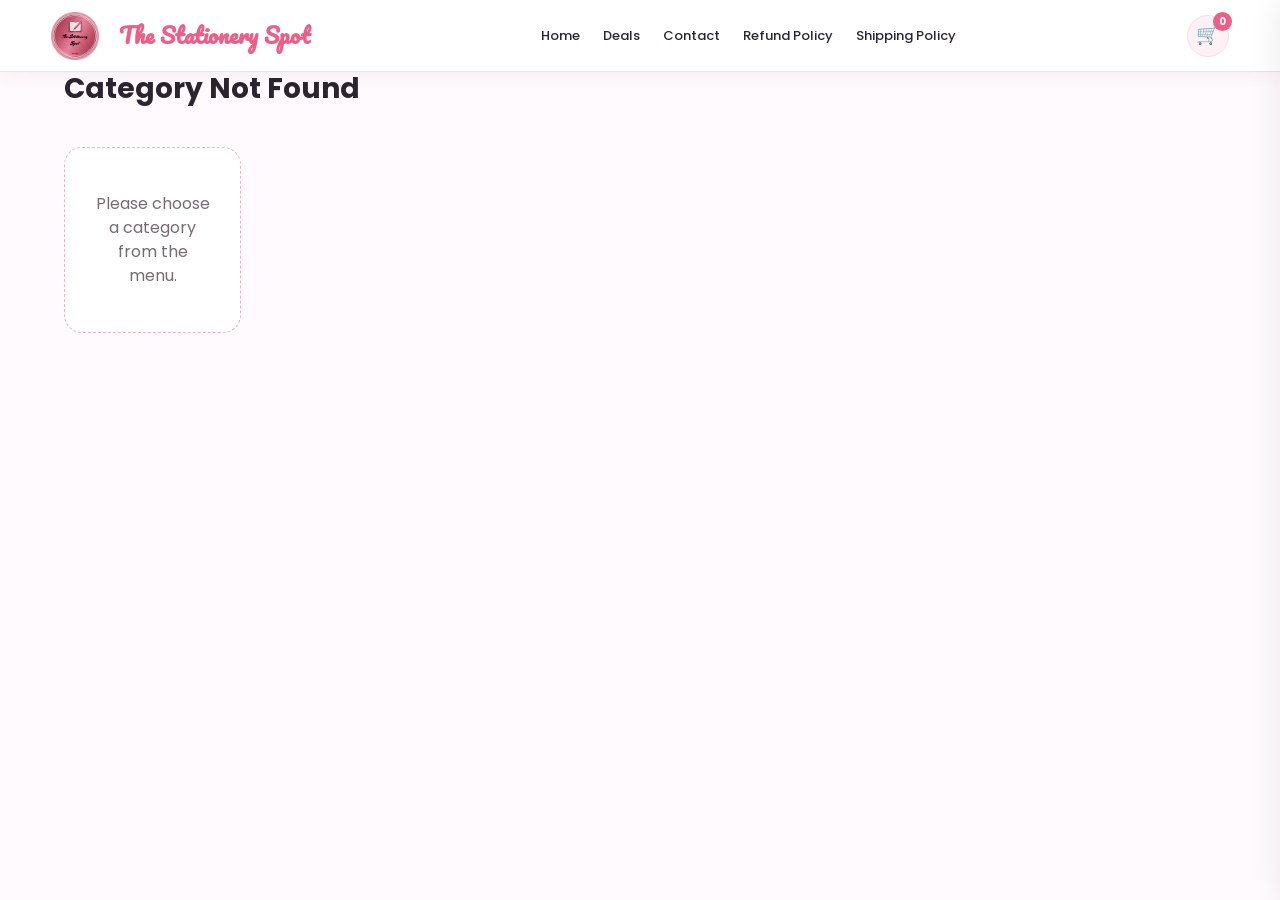
==== commit 1bcf63ff: "Normalize category page structure and navigation" ====
--- a/category.html
+++ b/category.html
@@ -1 +1,37 @@
-<!doctype html><html lang="en"><head><meta charset="UTF-8"><meta name="viewport" content="width=device-width,initial-scale=1"><meta name="description" content="Shop cute stationery, diaries, gifts and everyday essentials from The Stationery Spot in Pakistan."><title>Browse products | The Stationery Spot</title><link rel="stylesheet" href="Style.css"><link rel="stylesheet" href="sidebar.css"><link rel="preconnect" href="https://fonts.googleapis.com"><link rel="preconnect" href="https://fonts.gstatic.com" crossorigin><link href="https://fonts.googleapis.com/css2?family=Pacifico&family=Poppins:wght@400;500;600;700&display=swap" rel="stylesheet"></head><body class="category-page-body"><header class="top-bar"><div class="logo-area"><button class="menu-icon" type="button" onclick="openCommonSidebar()" aria-label="Open menu">☰</button><a href="index.html"><img src="images/1778446342483.png" class="pc-logo" alt="The Stationery Spot logo"></a><div class="top-heading">The Stationery Spot</div></div><nav class="left-menu" aria-label="Main navigation"><a href="index.html">Home</a><a href="deals.html">Deals</a><a href="contact.html">Contact</a><a href="Refund policy.html">Refund Policy</a><a href="Shipping policy.html">Shipping Policy</a></nav><div class="right-menu"><button class="cart-button" type="button" onclick="openCart()" aria-label="Open shopping cart">🛒<span id="cartCount" class="cart-count">0</span></button></div></header><main><section class="category-hero"><p style="color:var(--pink);font-weight:700;margin:0">SHOP THE COLLECTION</p><h1 id="categoryTitle">Products</h1><p>Find something cute, useful and made for everyday moments.</p></section><section class="category-page"><div class="filter-bar"><label for="sortProducts">Sort products</label><select id="sortProducts"><option value="default">Recommended</option><option value="price-low">Price: low to high</option><option value="price-high">Price: high to low</option><option value="name">Name A–Z</option></select></div><div id="categoryProducts" class="products"></div></section></main><script src="product-card.js"></script><script src="cart.js"></script><script src="category.js"></script><script src="sidebar.js"></script><script src="whatsapp.js"></script></body></html>
+<!DOCTYPE html>
+<html lang="en">
+<head>
+  <meta charset="UTF-8">
+  <meta name="viewport" content="width=device-width, initial-scale=1.0">
+  <title>Category | The Stationery Spot</title>
+  <link rel="stylesheet" href="Style.css">
+  <link rel="stylesheet" href="sidebar.css">
+  <link rel="stylesheet" href="polish.css">
+  <link rel="preconnect" href="https://fonts.googleapis.com">
+  <link rel="preconnect" href="https://fonts.gstatic.com" crossorigin>
+  <link href="https://fonts.googleapis.com/css2?family=Pacifico&family=Poppins:wght@400;500;600;700&display=swap" rel="stylesheet">
+</head>
+<body class="category-page-body">
+  <header class="top-bar">
+    <div class="logo-area">
+      <button class="menu-icon" type="button" onclick="openCommonSidebar()" aria-label="Open menu">☰</button>
+      <a href="index.html" aria-label="Go to home page"><img src="images/1778446342483.png" class="pc-logo" alt="The Stationery Spot" width="80" height="80"></a>
+    </div>
+    <h1 class="top-heading">The Stationery Spot</h1>
+    <nav class="left-menu" aria-label="Main navigation">
+      <a href="index.html">Home</a><a href="deals.html">Deals</a><a href="contact.html">Contact</a><a href="Refund policy.html">Refund Policy</a><a href="Shipping policy.html">Shipping Policy</a>
+    </nav>
+    <div class="right-menu"><div class="cart-area"><button class="cart-button" type="button" onclick="openCart()" aria-label="Open shopping cart">🛒<span id="cartCount" class="cart-count">0</span></button></div></div>
+  </header>
+  <main>
+    <section class="category category-page" aria-labelledby="categoryTitle">
+      <h2 id="categoryTitle">Products</h2>
+      <div id="categoryProducts" class="products category-products"></div>
+    </section>
+  </main>
+  <script src="product-card.js"></script>
+  <script src="cart.js"></script>
+  <script src="category.js"></script>
+  <script src="sidebar.js"></script>
+</body>
+</html>
--- a/Style.css
+++ b/Style.css
@@ -1,7 +1,1260 @@
-/* The Stationery Spot — shared storefront system */
-:root{--pink:#e85d86;--pink-dark:#bd3e68;--pink-soft:#fff1f6;--ink:#2b2430;--muted:#756b73;--line:#f0dfe6;--surface:#fff;--page:#fffafd;--shadow:0 14px 36px rgba(76,28,50,.09);--radius:20px;--max:1220px}
-*,*::before,*::after{box-sizing:border-box}html{scroll-behavior:smooth}body{margin:0;overflow-x:hidden;background:var(--page);color:var(--ink);font-family:Poppins,system-ui,-apple-system,sans-serif;line-height:1.5}body.locked{overflow:hidden}button,input,select{font:inherit}img{max-width:100%}a{color:inherit}button:focus-visible,a:focus-visible,input:focus-visible,select:focus-visible{outline:3px solid #f5a5bd;outline-offset:3px}.top-bar{position:sticky;top:0;z-index:1000;display:flex;align-items:center;gap:22px;min-height:74px;padding:10px clamp(14px,4vw,56px);background:rgba(255,255,255,.94);border-bottom:1px solid var(--line);backdrop-filter:blur(16px)}.logo-area{display:flex;align-items:center;gap:12px;flex-shrink:0}.pc-logo{display:block;width:48px;height:48px;object-fit:cover;border-radius:15px;box-shadow:0 5px 15px rgba(232,93,134,.18)}.top-heading{margin:0;color:var(--pink);font:22px/1.1 Pacifico,cursive;white-space:nowrap}.menu-icon{display:none;border:0;background:var(--pink-soft);color:var(--pink-dark);width:42px;height:42px;border-radius:13px;cursor:pointer;font-size:22px}.left-menu{display:flex;align-items:center;gap:5px;margin-left:auto}.left-menu a{padding:10px 12px;border-radius:12px;text-decoration:none;color:var(--muted);font-size:13px;font-weight:600}.left-menu a:hover,.left-menu a[aria-current=page]{background:var(--pink-soft);color:var(--pink-dark)}.right-menu{display:flex;align-items:center;gap:12px}.search-box{position:relative}.search{width:210px;padding:11px 14px;border:1px solid var(--line);border-radius:14px;background:#fff;color:var(--ink);font-size:13px}.search:focus{border-color:#f1a1b9;box-shadow:0 0 0 4px var(--pink-soft)}.search-results{display:none;position:absolute;top:calc(100% + 8px);right:0;width:min(340px,calc(100vw - 28px));max-height:390px;overflow:auto;padding:6px;background:#fff;border:1px solid var(--line);border-radius:16px;box-shadow:var(--shadow);z-index:1100}.search-result-item{padding:10px;border-radius:11px;cursor:pointer}.search-result-item:hover{background:var(--pink-soft)}.search-result-item strong{display:block;font-size:13px}.search-result-item small{color:var(--muted);font-size:11px}.cart-button{position:relative;border:0;background:var(--pink-soft);color:var(--pink-dark);width:46px;height:46px;border-radius:14px;cursor:pointer;font-size:20px}.cart-button:hover{transform:translateY(-1px);background:#ffe1eb}.cart-count{position:absolute;top:-5px;right:-5px;min-width:20px;height:20px;padding:0 5px;border-radius:99px;background:var(--pink-dark);color:#fff;font-size:11px;line-height:20px;font-weight:700}.hero-box{display:flex;align-items:stretch;justify-content:center;gap:10px;width:min(1200px,calc(100% - 32px));height:clamp(180px,28vw,310px);margin:26px auto 38px;overflow:hidden;border-radius:26px;background:#fde8ef;box-shadow:var(--shadow)}.hero-box img{min-width:0;flex:1;object-fit:cover}.hero-box .main-img{flex:1.8}.category,.category-page{width:min(var(--max),calc(100% - 32px));margin:0 auto;padding:16px 0 56px}.category h2,.category-page h2{margin:0 0 20px;font-size:clamp(23px,3vw,34px);letter-spacing:-.5px}.category-page h2{text-align:left}.products{display:grid;grid-template-columns:repeat(4,minmax(0,1fr));gap:20px}.card{min-width:0;height:100%;display:flex;flex-direction:column;overflow:hidden;background:var(--surface);border:1px solid var(--line);border-radius:var(--radius);box-shadow:0 5px 18px rgba(76,28,50,.045);transition:transform .2s ease,box-shadow .2s ease}.card:hover{transform:translateY(-4px);box-shadow:var(--shadow)}.img-box{position:relative;height:240px;overflow:hidden;background:#fff4f7}.img-box img{display:block;width:100%;height:100%;object-fit:cover;cursor:zoom-in;transition:transform .35s ease}.card:hover .img-box img{transform:scale(1.035)}.img-box.image-missing::after{content:'Image unavailable';position:absolute;inset:0;display:grid;place-items:center;color:var(--muted);font-size:12px;background:var(--pink-soft)}.floating-icon{position:absolute;right:12px;bottom:12px;width:42px;height:42px;border:0;border-radius:13px;background:#fff;color:var(--pink-dark);box-shadow:0 5px 14px rgba(76,28,50,.14);cursor:pointer}.floating-icon:hover{background:var(--pink-dark);color:#fff}.card .name{min-height:43px;margin:15px 15px 3px;font-size:14px;font-weight:600;line-height:1.4}.card .price{margin:0 15px;color:var(--pink-dark);font-size:16px;font-weight:700}.qty-box{display:flex;align-items:center;justify-content:center;gap:15px;margin:13px auto 9px;padding:4px;border:1px solid var(--line);border-radius:12px}.qty-box button{border:0;background:transparent;color:var(--pink-dark);width:28px;height:28px;border-radius:8px;cursor:pointer;font-size:18px}.qty-box button:hover{background:var(--pink-soft)}.qty{min-width:18px;text-align:center;font-size:13px;font-weight:600}.add-btn,.btn{display:inline-flex;align-items:center;justify-content:center;gap:7px;border:0;border-radius:12px;background:var(--pink);color:#fff;padding:12px 16px;margin:7px 15px 15px;cursor:pointer;font-size:13px;font-weight:700;box-shadow:0 8px 16px rgba(232,93,134,.18);transition:transform .2s,background .2s}.add-btn:hover,.btn:hover{background:var(--pink-dark);transform:translateY(-1px)}.view-all-wrapper{text-align:center;margin-top:20px}.view-all-btn{border:1px solid #f4bfd0;background:#fff;color:var(--pink-dark);border-radius:12px;padding:10px 16px;font-weight:700;cursor:pointer}.view-all-btn:hover{background:var(--pink-soft)}.extra-product{display:none}.category.expanded .extra-product{display:flex}.product-error,.empty-state{grid-column:1/-1;padding:42px 20px;text-align:center;border:1px dashed #e9bfd0;border-radius:18px;color:var(--muted);background:#fff}.category-hero{padding:55px 20px 28px;text-align:center}.category-hero p{max-width:620px;margin:8px auto;color:var(--muted)}.filter-bar{display:flex;align-items:center;gap:10px;margin:0 0 25px;flex-wrap:wrap}.filter-bar select{padding:10px 12px;border:1px solid var(--line);border-radius:12px;background:#fff;color:var(--ink)}.popup{display:none;position:fixed;inset:0;z-index:2000;place-items:center;padding:24px;background:rgba(34,19,27,.78)}.popup img{max-height:90vh;max-width:min(900px,100%);object-fit:contain;border-radius:18px}.whatsapp-float{position:fixed;right:20px;bottom:20px;z-index:900;display:inline-flex;align-items:center;gap:8px;padding:12px 16px;border-radius:999px;background:#20b866;color:#fff;text-decoration:none;font-size:13px;font-weight:700;box-shadow:0 10px 25px rgba(24,133,73,.27);transition:transform .2s,box-shadow .2s}.whatsapp-float:hover{transform:translateY(-3px);box-shadow:0 14px 30px rgba(24,133,73,.35)}@media(max-width:1050px){.left-menu{display:none}.menu-icon{display:inline-flex;align-items:center;justify-content:center}.top-heading{font-size:20px}.right-menu{margin-left:auto}.products{grid-template-columns:repeat(3,minmax(0,1fr))}}@media(max-width:720px){.top-bar{min-height:64px;padding:8px 12px;gap:8px}.pc-logo{display:none}.top-heading{position:absolute;left:50%;transform:translateX(-50%);font-size:17px}.search{width:145px}.products{grid-template-columns:repeat(2,minmax(0,1fr));gap:12px}.category,.category-page{width:calc(100% - 24px);padding-bottom:42px}.img-box{height:190px}.card .name{margin:11px 10px 3px;font-size:12px;min-height:38px}.card .price{margin:0 10px;font-size:14px}.add-btn{width:calc(100% - 20px);margin:6px 10px 11px;padding:10px 7px;font-size:11px}.qty-box{margin:9px auto 5px}.hero-box{width:calc(100% - 24px);height:180px;margin-top:16px;border-radius:18px}.hero-box .side-img{display:none}.hero-box .main-img{flex:1}.whatsapp-float{right:14px;bottom:14px;padding:12px;width:48px;height:48px;justify-content:center;font-size:22px}.whatsapp-float span{display:none}.search-results{right:-48px}.category-hero{padding:34px 12px 22px}}@media(max-width:360px){.top-heading{font-size:14px}.search{width:112px}.products{gap:8px}.img-box{height:165px}}@media(prefers-reduced-motion:reduce){*,*::before,*::after{scroll-behavior:auto!important;transition:none!important}}
-/* cart drawer */
-.cart-overlay{position:fixed;inset:0;z-index:1500;background:rgba(34,19,27,.42);opacity:0;visibility:hidden;transition:.25s}.cart-overlay.open{opacity:1;visibility:visible}.cart-drawer{position:fixed;z-index:1600;top:0;right:0;width:min(430px,100%);height:100dvh;padding:22px;overflow:auto;background:#fff;box-shadow:-12px 0 35px rgba(58,20,38,.16);transform:translateX(102%);transition:transform .3s ease}.cart-drawer.open{transform:translateX(0)}.cart-header{display:flex;justify-content:space-between;align-items:flex-start;border-bottom:1px solid var(--line);padding-bottom:16px}.cart-header h2{margin:0;font-size:21px}.cart-item-count{color:var(--muted);font-size:12px}.cart-close{border:0;background:var(--pink-soft);color:var(--pink-dark);width:36px;height:36px;border-radius:10px;font-size:22px;cursor:pointer}.cart-empty{display:flex;flex-direction:column;align-items:center;justify-content:center;min-height:55vh;text-align:center;color:var(--muted)}.cart-empty-icon{font-size:44px;margin-bottom:10px}.cart-empty h3{margin:0;color:var(--ink)}.cart-empty p{font-size:13px}.cart-continue{border:0;border-radius:11px;padding:11px 15px;background:var(--pink-soft);color:var(--pink-dark);font-weight:700;cursor:pointer}.cart-items{padding:14px 0}.cart-item{display:flex;gap:11px;padding:13px 0;border-bottom:1px solid var(--line)}.cart-item-image{width:60px;height:60px;object-fit:cover;border-radius:11px;background:var(--pink-soft)}.cart-item-info{flex:1;min-width:0}.cart-item-name{font-size:13px;font-weight:700}.cart-item-code{color:var(--muted);font-size:10px}.cart-item-price{color:var(--pink-dark);font-size:12px;font-weight:700}.cart-item-actions{display:flex;align-items:center;gap:5px;margin-top:7px}.cart-item-actions button{border:1px solid var(--line);background:#fff;color:var(--pink-dark);width:27px;height:27px;border-radius:8px;cursor:pointer}.cart-item-remove{margin-left:auto!important;border:0!important;background:transparent!important;color:#a37887!important;font-size:11px;width:auto!important}.cart-total-row{display:flex;justify-content:space-between;padding:16px 0;font-size:16px}.cart-total-row strong{color:var(--pink-dark)}.cart-whatsapp-btn,.cart-clear-btn{width:100%;padding:13px;border:0;border-radius:12px;cursor:pointer;font-weight:700}.cart-whatsapp-btn{background:#20b866;color:#fff}.cart-clear-btn{margin-top:9px;background:#fff1f6;color:var(--pink-dark)}.cart-footer{border-top:1px solid var(--line)}
-.category-page-body .category-page{padding-top:42px}
-@media(max-width:600px){.cart-drawer{padding:18px}.cart-drawer.open~.whatsapp-float{display:none}}
+/* =========================================================
+   THE STATIONERY SPOT
+   Main Responsive Storefront Stylesheet
+   ========================================================= */
+
+/* =========================================================
+   1. GLOBAL VARIABLES
+   ========================================================= */
+
+:root {
+    --pink: #ec5f88;
+    --pink-dark: #c83f6b;
+    --pink-soft: #fff1f6;
+
+    --ink: #2c2430;
+    --muted: #756b73;
+    --line: #f0dfe6;
+
+    --shadow: 0 12px 32px rgba(76, 28, 50, 0.08);
+    --card-shadow: 0 5px 18px rgba(76, 28, 50, 0.045);
+
+    --radius: 18px;
+}
+
+
+/* =========================================================
+   2. GLOBAL RESET
+   ========================================================= */
+
+*,
+*::before,
+*::after {
+    box-sizing: border-box;
+}
+
+html {
+    scroll-behavior: smooth;
+}
+
+body {
+    margin: 0;
+    overflow-x: hidden;
+    color: var(--ink);
+    background: #fffafd;
+    font-family: Poppins, system-ui, -apple-system, BlinkMacSystemFont, "Segoe UI", sans-serif;
+    line-height: 1.5;
+}
+
+button,
+input {
+    font: inherit;
+}
+
+img {
+    max-width: 100%;
+}
+
+button:focus-visible,
+a:focus-visible,
+input:focus-visible {
+    outline: 3px solid #f5a5bd;
+    outline-offset: 3px;
+}
+
+
+/* =========================================================
+   3. HEADER / NAVIGATION
+   ========================================================= */
+
+.top-bar {
+    position: sticky;
+    top: 0;
+    z-index: 1000;
+
+    display: flex;
+    align-items: center;
+    gap: 20px;
+
+    min-height: 72px;
+    padding: 10px clamp(12px, 4vw, 56px);
+
+    background: rgba(255, 255, 255, 0.96);
+    border-bottom: 1px solid var(--line);
+
+    box-shadow: 0 4px 18px rgba(70, 20, 42, 0.05);
+
+    backdrop-filter: blur(14px);
+    -webkit-backdrop-filter: blur(14px);
+}
+
+.logo-area {
+    display: flex;
+    align-items: center;
+    gap: 12px;
+    flex-shrink: 0;
+}
+
+.pc-logo {
+    display: block;
+    width: 48px;
+    height: 48px;
+    object-fit: cover;
+    border-radius: 14px;
+}
+
+.top-heading {
+    margin: 0;
+
+    color: var(--pink);
+
+    font-family: Pacifico, cursive;
+    font-size: 22px;
+    line-height: 1.1;
+
+    white-space: nowrap;
+}
+
+.menu-icon {
+    display: none;
+
+    border: 1px solid var(--line);
+    border-radius: 10px;
+
+    background: var(--pink-soft);
+    color: var(--pink-dark);
+
+    cursor: pointer;
+    padding: 7px 10px;
+}
+
+.left-menu {
+    display: flex;
+    align-items: center;
+    gap: 3px;
+
+    margin-left: auto;
+}
+
+.left-menu a {
+    padding: 9px 10px;
+
+    border-radius: 10px;
+
+    color: var(--ink);
+
+    font-size: 13px;
+    font-weight: 500;
+    text-decoration: none;
+
+    transition:
+        background 0.2s ease,
+        color 0.2s ease;
+}
+
+.left-menu a:hover {
+    color: var(--pink-dark);
+    background: var(--pink-soft);
+}
+
+.right-menu {
+    display: flex;
+    align-items: center;
+    gap: 10px;
+
+    margin-left: auto;
+}
+
+/* =========================================================
+   4. SEARCH
+   ========================================================= */
+
+.search-box {
+    position: relative;
+    z-index: 20;
+}
+
+.search {
+    width: 190px;
+
+    padding: 10px 14px;
+
+    border: 1px solid var(--line);
+    border-radius: 999px;
+
+    background: #fff;
+
+    font-size: 12px;
+
+    transition:
+        width 0.2s ease,
+        border-color 0.2s ease,
+        box-shadow 0.2s ease;
+}
+
+.search:focus {
+    width: 230px;
+
+    border-color: #e996ad;
+
+    box-shadow: 0 0 0 4px var(--pink-soft);
+
+    outline: 0;
+}
+
+.search-results {
+    position: absolute;
+    top: calc(100% + 8px);
+    right: 0;
+
+    display: none;
+
+    width: min(300px, 90vw);
+    max-height: 360px;
+
+    overflow: auto;
+
+    padding: 8px;
+
+    border: 1px solid var(--line);
+    border-radius: 14px;
+
+    background: #fff;
+
+    box-shadow: var(--shadow);
+}
+
+
+/* =========================================================
+   5. CART BUTTON
+   ========================================================= */
+
+.cart-button {
+    position: relative;
+
+    display: grid;
+    place-items: center;
+
+    width: 42px;
+    height: 42px;
+
+    border: 1px solid var(--line);
+    border-radius: 50%;
+
+    background: var(--pink-soft);
+
+    cursor: pointer;
+
+    font-size: 19px;
+}
+
+.cart-count {
+    position: absolute;
+    top: -4px;
+    right: -4px;
+
+    display: grid;
+    place-items: center;
+
+    min-width: 19px;
+    height: 19px;
+
+    padding: 0 4px;
+
+    border-radius: 99px;
+
+    background: var(--pink);
+    color: #fff;
+
+    font-size: 10px;
+    font-weight: 700;
+}
+
+
+/* =========================================================
+   6. HERO SECTION
+   ========================================================= */
+
+.hero-box {
+    display: flex;
+    align-items: stretch;
+    justify-content: center;
+
+    gap: 10px;
+
+    width: min(1200px, calc(100% - 32px));
+
+    height: clamp(170px, 28vw, 300px);
+
+    margin: 24px auto 36px;
+
+    overflow: hidden;
+
+    border-radius: 24px;
+
+    background: linear-gradient(
+        135deg,
+        #fff0f5,
+        #fff
+    );
+
+    box-shadow: var(--shadow);
+}
+
+.hero-box img {
+    min-width: 0;
+    height: 100%;
+
+    object-fit: cover;
+}
+
+.main-img {
+    flex: 1.5;
+}
+
+.side-img {
+    flex: 1;
+    opacity: 0.88;
+}
+
+
+/* =========================================================
+   7. MAIN CONTENT
+   ========================================================= */
+
+main {
+    width: min(1240px, 100%);
+    margin: 0 auto;
+
+    overflow: visible;
+}
+
+#productContainer {
+    width: 100%;
+    overflow: visible;
+}
+
+
+/* =========================================================
+   8. CATEGORY SECTIONS
+   ========================================================= */
+
+.category {
+    width: 100%;
+
+    padding: 0 clamp(12px, 4vw, 44px) 34px;
+
+    margin: 0;
+
+    overflow: visible;
+}
+
+.category h2,
+#categoryTitle {
+    margin: 0 0 16px;
+
+    font-size: clamp(20px, 3vw, 28px);
+    line-height: 1.2;
+}
+
+
+/* =========================================================
+   9. PRODUCT GRID
+   ========================================================= */
+
+.products {
+    display: grid;
+
+    width: 100%;
+
+    grid-template-columns:
+        repeat(auto-fill, minmax(170px, 1fr));
+
+    align-items: start;
+
+    gap: 18px;
+
+    height: auto;
+    min-height: 0;
+
+    overflow: visible;
+}
+
+
+/* =========================================================
+   10. CUSTOM PRODUCT-CARD ELEMENT
+   ========================================================= */
+
+product-card {
+    display: block;
+
+    width: 100%;
+    min-width: 0;
+
+    height: auto;
+    min-height: 0;
+
+    overflow: visible;
+}
+/* =========================================================
+   11. PRODUCT CARD
+   ========================================================= */
+
+.card {
+    display: flex;
+    flex-direction: column;
+
+    width: 100%;
+    min-width: 0;
+
+    height: 100%;
+    min-height: 0;
+
+    padding: 11px;
+
+    border: 1px solid var(--line);
+    border-radius: var(--radius);
+
+    background: #fff;
+
+    box-shadow: var(--card-shadow);
+
+    overflow: visible;
+}
+
+
+/* =========================================================
+   12. PRODUCT IMAGE
+   ========================================================= */
+
+.img-box {
+    position: relative;
+
+    width: 100%;
+
+    aspect-ratio: 1 / 1;
+
+    overflow: hidden;
+
+    border-radius: 13px;
+
+    background: #fff7fa;
+
+    flex-shrink: 0;
+}
+
+.img-box img {
+    display: block;
+
+    width: 100%;
+    height: 100%;
+
+    max-width: 100%;
+
+    object-fit: cover;
+
+    cursor: zoom-in;
+}
+
+
+/* =========================================================
+   13. PRODUCT TEXT
+   ========================================================= */
+
+.name {
+    min-height: 42px;
+
+    margin: 12px 3px 3px;
+
+    font-size: 13px;
+    font-weight: 600;
+
+    line-height: 1.4;
+
+    overflow: visible;
+}
+
+.price {
+    margin: 0 3px 8px;
+
+    color: var(--pink-dark);
+
+    font-size: 15px;
+    font-weight: 700;
+
+    line-height: 1.4;
+
+    overflow: visible;
+}
+
+
+/* =========================================================
+   14. FLOATING CART ICON
+   ========================================================= */
+
+.floating-icon {
+    position: absolute;
+
+    right: 9px;
+    bottom: 9px;
+
+    display: grid;
+    place-items: center;
+
+    width: 38px;
+    height: 38px;
+
+    border: 0;
+    border-radius: 50%;
+
+    background: var(--pink);
+    color: #fff;
+
+    cursor: pointer;
+}
+
+
+/* =========================================================
+   15. QUANTITY BOX
+   ========================================================= */
+
+.qty-box {
+    display: flex;
+    align-items: center;
+    justify-content: space-between;
+
+    gap: 8px;
+
+    margin: auto 0 9px;
+
+    padding: 3px;
+
+    border: 1px solid var(--line);
+    border-radius: 10px;
+
+    min-height: 36px;
+
+    overflow: visible;
+}
+
+.qty-box button {
+    width: 30px;
+    height: 30px;
+
+    flex-shrink: 0;
+
+    border: 0;
+    border-radius: 8px;
+
+    background: var(--pink-soft);
+    color: var(--pink-dark);
+
+    cursor: pointer;
+}
+
+.qty {
+    min-width: 24px;
+
+    text-align: center;
+
+    font-weight: 600;
+}
+
+
+/* =========================================================
+   16. ADD TO CART BUTTON
+   ========================================================= */
+
+.add-btn {
+    width: 100%;
+
+    min-height: 40px;
+
+    padding: 11px 15px;
+
+    border: 0;
+    border-radius: 999px;
+
+    background: var(--pink);
+    color: #fff;
+
+    cursor: pointer;
+
+    font-size: 12px;
+    font-weight: 700;
+
+    transition:
+        background 0.2s ease,
+        transform 0.15s ease;
+}
+
+.add-btn:hover {
+    background: var(--pink-dark);
+}
+
+.add-btn:active {
+    transform: scale(0.98);
+}
+
+
+/* =========================================================
+   17. EXTRA PRODUCTS
+   ========================================================= */
+
+.extra-product {
+    display: none !important;
+}
+
+.category.expanded .extra-product {
+    display: block !important;
+}
+
+
+/* =========================================================
+   18. VIEW ALL BUTTON
+   ========================================================= */
+
+.view-all-wrapper {
+    display: flex;
+
+    grid-column: 1 / -1;
+
+    justify-content: center;
+
+    width: 100%;
+
+    margin-top: 4px;
+}
+
+.view-all-btn {
+    padding: 10px 18px;
+
+    border: 1px solid var(--line);
+    border-radius: 999px;
+
+    background: #fff;
+    color: var(--pink-dark);
+
+    cursor: pointer;
+
+    font-weight: 600;
+}
+
+
+/* =========================================================
+   19. PRODUCT ERROR
+   ========================================================= */
+
+.product-error {
+    margin: 25px 0;
+
+    padding: 28px;
+
+    border: 1px dashed #e7b6c5;
+    border-radius: var(--radius);
+
+    background: #fff;
+    color: var(--muted);
+
+    text-align: center;
+}
+
+
+/* =========================================================
+   20. IMAGE POPUP
+   ========================================================= */
+
+.popup {
+    position: fixed;
+    inset: 0;
+
+    z-index: 2000;
+
+    display: none;
+
+    align-items: center;
+    justify-content: center;
+
+    padding: 24px;
+
+    background: rgba(35, 16, 25, 0.76);
+}
+
+.popup img {
+    max-width: 94vw;
+    max-height: 90vh;
+
+    border-radius: 16px;
+}
+/* =========================================================
+   21. CART OVERLAY
+   ========================================================= */
+
+.cart-overlay {
+    position: fixed;
+    inset: 0;
+
+    z-index: 1100;
+
+    display: none;
+
+    background: rgba(35, 16, 25, 0.38);
+}
+
+.cart-overlay.open {
+    display: block;
+}
+
+
+/* =========================================================
+   22. CART DRAWER
+   ========================================================= */
+
+.cart-drawer {
+    position: fixed;
+
+    top: 0;
+    right: 0;
+
+    z-index: 1200;
+
+    display: flex;
+    flex-direction: column;
+
+    width: min(420px, 100%);
+    height: 100dvh;
+
+    padding: 22px;
+
+    background: #fff;
+
+    box-shadow: -12px 0 35px rgba(50, 20, 35, 0.15);
+
+    transform: translateX(105%);
+
+    transition: transform 0.28s ease;
+}
+
+.cart-drawer.open {
+    transform: translateX(0);
+}
+
+.cart-items {
+    flex: 1;
+
+    overflow: auto;
+
+    padding: 12px 0;
+}
+
+.cart-empty {
+    display: none;
+
+    flex: 1;
+
+    flex-direction: column;
+    align-items: center;
+    justify-content: center;
+
+    text-align: center;
+
+    color: var(--muted);
+}
+
+.cart-footer {
+    border-top: 1px solid var(--line);
+
+    padding-top: 16px;
+}
+
+.cart-whatsapp-btn,
+.cart-clear-btn {
+    width: 100%;
+
+    padding: 12px;
+
+    border: 0;
+    border-radius: 999px;
+
+    cursor: pointer;
+
+    font-weight: 700;
+}
+
+.cart-whatsapp-btn {
+    background: #25d366;
+    color: #fff;
+}
+
+.cart-clear-btn {
+    margin-top: 9px;
+
+    background: var(--pink-soft);
+    color: var(--pink-dark);
+}
+
+.cart-open {
+    overflow: hidden;
+}
+
+
+/* =========================================================
+   23. DESKTOP / TABLET
+   ========================================================= */
+
+@media (max-width: 900px) {
+
+    .left-menu {
+        display: none;
+    }
+
+    .menu-icon {
+        display: inline-flex;
+        align-items: center;
+        justify-content: center;
+    }
+
+    .top-heading {
+        font-size: 19px;
+    }
+
+    .right-menu {
+        margin-left: auto;
+    }
+}
+
+
+/* =========================================================
+   24. MOBILE — MAIN FIX
+   ========================================================= */
+
+@media (max-width: 768px) {
+
+    /* ---------- Page containers ---------- */
+
+    main {
+        width: 100% !important;
+
+        margin: 0 !important;
+
+        overflow: visible !important;
+    }
+
+    #productContainer {
+        width: 100% !important;
+
+        height: auto !important;
+        min-height: 0 !important;
+
+        overflow: visible !important;
+    }
+
+
+    /* ---------- Category ---------- */
+
+    .category {
+        display: block !important;
+
+        width: 100% !important;
+
+        height: auto !important;
+        min-height: 0 !important;
+
+        margin: 0 !important;
+
+        padding: 20px 12px 40px !important;
+
+        overflow: visible !important;
+    }
+
+    .category h2 {
+        margin: 0 0 20px 8px !important;
+
+        font-size: 30px !important;
+
+        line-height: 1.2;
+    }
+
+
+    /* ---------- Product grid ---------- */
+
+    .products {
+        display: grid !important;
+
+        width: 100% !important;
+
+        grid-template-columns:
+            repeat(2, minmax(0, 1fr)) !important;
+
+        gap: 14px !important;
+
+        align-items: start !important;
+
+        height: auto !important;
+        min-height: 0 !important;
+
+        overflow: visible !important;
+    }
+
+
+    /* ---------- Custom product-card ---------- */
+
+    product-card {
+        display: block !important;
+
+        width: 100% !important;
+        min-width: 0 !important;
+
+        height: auto !important;
+        min-height: 0 !important;
+
+        margin: 0 !important;
+
+        overflow: visible !important;
+    }
+
+
+    /* ---------- Actual card ---------- */
+
+    product-card .card {
+        display: flex !important;
+
+        flex-direction: column !important;
+
+        width: 100% !important;
+
+        height: auto !important;
+        min-height: 0 !important;
+
+        margin: 0 !important;
+
+        padding: 8px !important;
+
+        overflow: visible !important;
+
+        border-radius: 14px;
+
+        box-sizing: border-box !important;
+    }
+
+
+    /* ---------- Image ---------- */
+
+    product-card .img-box {
+        position: relative !important;
+
+        display: block !important;
+
+        width: 100% !important;
+
+        height: auto !important;
+        min-height: 0 !important;
+
+        aspect-ratio: 1 / 1 !important;
+
+        overflow: hidden !important;
+
+        flex-shrink: 0 !important;
+
+        border-radius: 12px;
+    }
+
+    product-card .img-box img {
+        display: block !important;
+
+        width: 100% !important;
+        height: 100% !important;
+
+        max-width: 100% !important;
+
+        object-fit: cover !important;
+    }
+
+
+    /* ---------- Product name ---------- */
+
+    product-card .name {
+        display: block !important;
+
+        width: auto !important;
+
+        height: auto !important;
+
+        min-height: 40px !important;
+
+        margin: 10px 8px 4px !important;
+
+        overflow: visible !important;
+
+        font-size: 12px !important;
+
+        line-height: 1.3 !important;
+    }
+
+
+    /* ---------- Product price ---------- */
+
+    product-card .price {
+        display: block !important;
+
+        width: auto !important;
+
+        height: auto !important;
+
+        min-height: 0 !important;
+
+        margin: 4px 8px !important;
+
+        overflow: visible !important;
+
+        font-size: 14px !important;
+
+        line-height: 1.4 !important;
+    }
+
+
+    /* ---------- Quantity ---------- */
+
+    product-card .qty-box {
+        display: flex !important;
+
+        width: calc(100% - 16px) !important;
+
+        height: auto !important;
+
+        min-height: 36px !important;
+
+        margin: 8px 8px !important;
+
+        overflow: visible !important;
+    }
+
+
+    /* ---------- Add to cart ---------- */
+
+    product-card .add-btn {
+        display: block !important;
+
+        width: calc(100% - 16px) !important;
+
+        height: auto !important;
+
+        min-height: 40px !important;
+
+        margin: 6px 8px 12px !important;
+
+        overflow: visible !important;
+    }
+
+
+    /* ---------- Floating cart icon ---------- */
+
+    product-card .floating-icon {
+        right: 8px !important;
+        bottom: 8px !important;
+    }
+
+
+    /* ---------- View all ---------- */
+
+    .view-all-wrapper {
+        display: flex !important;
+
+        width: 100% !important;
+
+        grid-column: 1 / -1 !important;
+
+        justify-content: center !important;
+
+        margin-top: 4px;
+    }
+
+
+    /* ---------- Extra products ---------- */
+
+    .extra-product {
+        display: none !important;
+    }
+
+    .category.expanded .extra-product {
+        display: block !important;
+    }
+}
+
+
+/* =========================================================
+   25. MOBILE HEADER
+   ========================================================= */
+
+@media (max-width: 600px) {
+
+    .top-bar {
+        min-height: 64px;
+
+        padding: 8px 12px;
+
+        gap: 8px;
+    }
+
+    .logo-area {
+        width: 38px;
+    }
+
+    .pc-logo {
+        display: none;
+    }
+
+    .top-heading {
+        position: absolute;
+
+        left: 50%;
+
+        transform: translateX(-50%);
+
+        max-width: 42vw;
+
+        overflow: hidden;
+
+        text-overflow: ellipsis;
+
+        font-size: 16px;
+    }
+
+    .right-menu {
+        gap: 7px;
+    }
+
+    .search {
+        width: clamp(100px, 28vw, 145px);
+
+        padding: 8px 10px;
+    }
+
+    .search:focus {
+        width: clamp(120px, 38vw, 180px);
+    }
+
+
+    /* Hero */
+
+    .hero-box {
+        width: calc(100% - 24px);
+
+        height: 155px;
+
+        margin: 14px auto 26px;
+
+        border-radius: 18px;
+    }
+
+    .side-img {
+        display: none;
+    }
+
+
+    /* Cart */
+
+    .cart-drawer {
+        padding: 16px;
+    }
+
+    .whatsapp-float {
+        right: 14px;
+        bottom: 14px;
+    }
+}
+
+
+/* =========================================================
+   26. VERY SMALL MOBILE
+   ========================================================= */
+
+@media (max-width: 360px) {
+
+    .top-heading {
+        font-size: 14px;
+    }
+
+    .search {
+        width: 88px;
+    }
+
+    .search:focus {
+        width: 120px;
+    }
+
+    .products {
+        gap: 8px !important;
+    }
+
+    product-card .card {
+        padding: 6px !important;
+    }
+
+    product-card .name {
+        margin-left: 6px !important;
+        margin-right: 6px !important;
+    }
+
+    product-card .price {
+        margin-left: 6px !important;
+        margin-right: 6px !important;
+    }
+
+    product-card .qty-box {
+        width: calc(100% - 12px) !important;
+        margin-left: 6px !important;
+        margin-right: 6px !important;
+    }
+
+    product-card .add-btn {
+        width: calc(100% - 12px) !important;
+        margin-left: 6px !important;
+        margin-right: 6px !important;
+    }
+}
+
+
+/* =========================================================
+   27. REDUCED MOTION
+   ========================================================= */
+
+@media (prefers-reduced-motion: reduce) {
+
+    *,
+    *::before,
+    *::after {
+        scroll-behavior: auto !important;
+
+        transition-duration: 0.01ms !important;
+    }
+}
+
+
+/* =========================================================
+   28. GLOBAL SAFETY OVERRIDES
+   ========================================================= */
+
+/*
+   These rules make sure dynamically generated product
+   sections cannot accidentally create a fixed-height
+   clipping area on the homepage.
+*/
+
+#productContainer,
+#productContainer > .category,
+#productContainer .products,
+#productContainer product-card {
+    max-height: none;
+}
+
+#productContainer .category,
+#productContainer .products {
+    position: relative;
+}
+
+
+/* =========================================================
+   END OF STYLESHEET
+   ========================================================= */
+
--- a/polish.css
+++ b/polish.css
@@ -0,0 +1,20 @@
+/* Small shared enhancements layered over the main storefront stylesheet. */
+*, *::before, *::after { box-sizing: border-box; }
+::selection { background: #ffd7e3; color: #6c2941; }
+
+.cart-header { display:flex; align-items:center; justify-content:space-between; gap:16px; }
+.cart-header h2 { margin:0; font-size:1.25rem; }
+.cart-close, .cart-continue { border:0; cursor:pointer; }
+.cart-close { width:36px; height:36px; border-radius:50%; background:#fff0f5; color:#c83f6b; font-size:1.5rem; }
+.cart-item { display:flex; justify-content:space-between; gap:12px; padding:14px 0; border-bottom:1px solid var(--line); }
+.cart-item-info { min-width:0; }
+.cart-item-name { font-weight:700; overflow-wrap:anywhere; }
+.cart-item-code { color:var(--muted); font-size:.75rem; }
+.cart-item-price { color:var(--pink-dark); font-weight:700; margin-top:3px; }
+.cart-item-controls { display:flex; align-items:center; gap:6px; flex-shrink:0; }
+.cart-item-controls button { min-width:28px; height:28px; border:1px solid var(--line); border-radius:8px; background:var(--pink-soft); color:var(--pink-dark); cursor:pointer; }
+.whatsapp-float { position:fixed; right:18px; bottom:18px; z-index:900; display:inline-flex; gap:7px; align-items:center; padding:11px 15px; border-radius:999px; background:#25d366; color:#fff; font-weight:700; text-decoration:none; box-shadow:0 8px 22px rgba(37,211,102,.25); }
+.image-missing { display:grid; place-items:center; background:#fff0f5; }
+.image-missing::after { content:"Image unavailable"; position:absolute; color:var(--muted); font-size:.75rem; }
+@media (max-width: 900px) { .top-bar { gap:10px; } .top-heading { overflow:hidden; text-overflow:ellipsis; } }
+@media (max-width: 480px) { .top-bar { padding:8px 10px; } .pc-logo { width:40px; height:40px; } .top-heading { font-size:16px; } .right-menu { min-width:0; } .search { width:min(42vw,170px); } .search:focus { width:min(58vw,220px); } .hero-box { width:calc(100% - 20px); height:180px; margin-top:14px; } .hero-box .side-img { display:none; } .hero-box .main-img { flex:1; } .whatsapp-float span { display:none; } .whatsapp-float { width:48px; height:48px; justify-content:center; right:14px; bottom:14px; } }
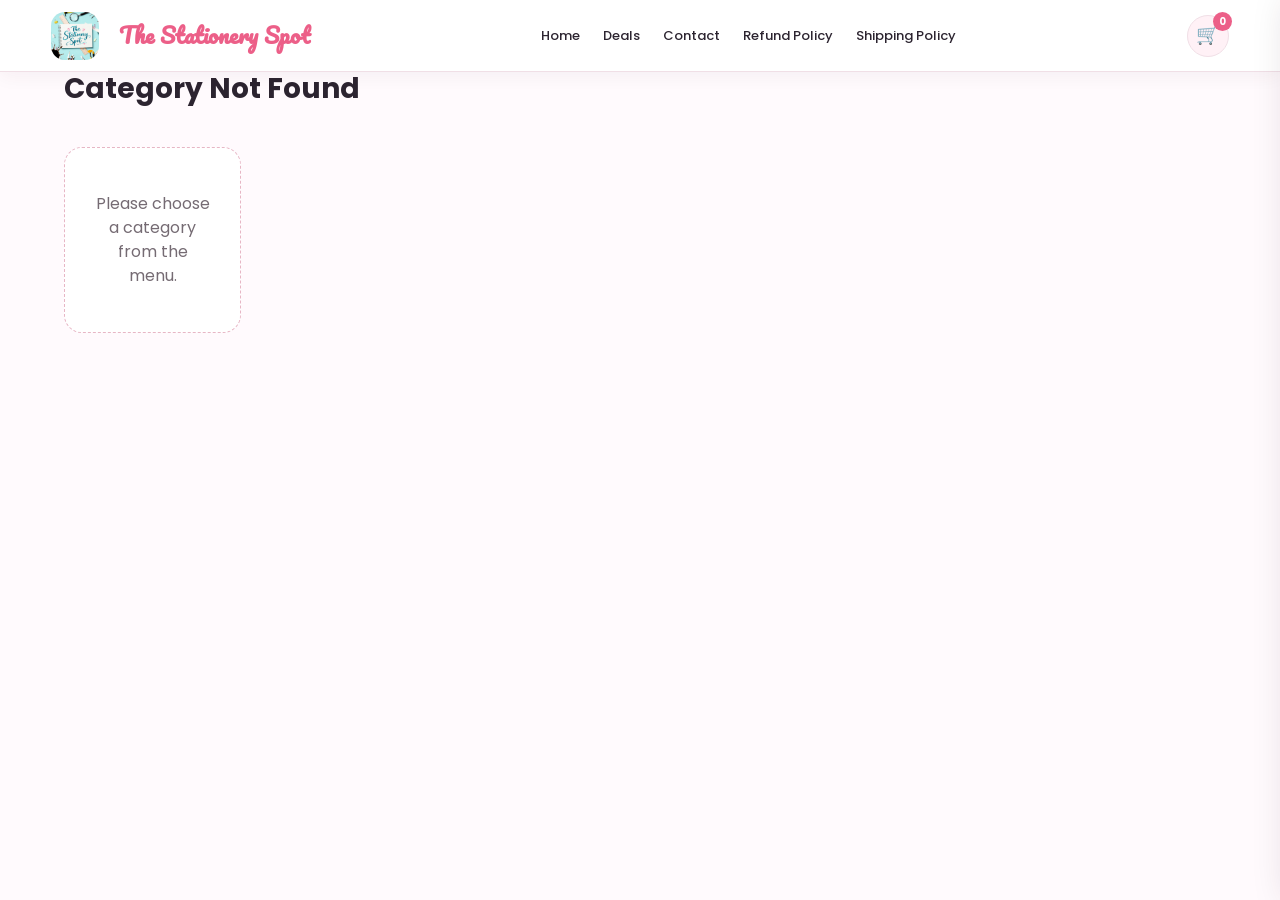
==== commit 44ea3e80: "Update website logo" ====
--- a/category.html
+++ b/category.html
@@ -15,7 +15,7 @@
   <header class="top-bar">
     <div class="logo-area">
       <button class="menu-icon" type="button" onclick="openCommonSidebar()" aria-label="Open menu">☰</button>
-      <a href="index.html" aria-label="Go to home page"><img src="images/1778446342483.png" class="pc-logo" alt="The Stationery Spot" width="80" height="80"></a>
+      <a href="index.html" aria-label="Go to home page"><img src="images/file_000000000898720882cf2613b022ce8e.png" class="pc-logo" alt="The Stationery Spot" width="80" height="80"></a>
     </div>
     <h1 class="top-heading">The Stationery Spot</h1>
     <nav class="left-menu" aria-label="Main navigation">
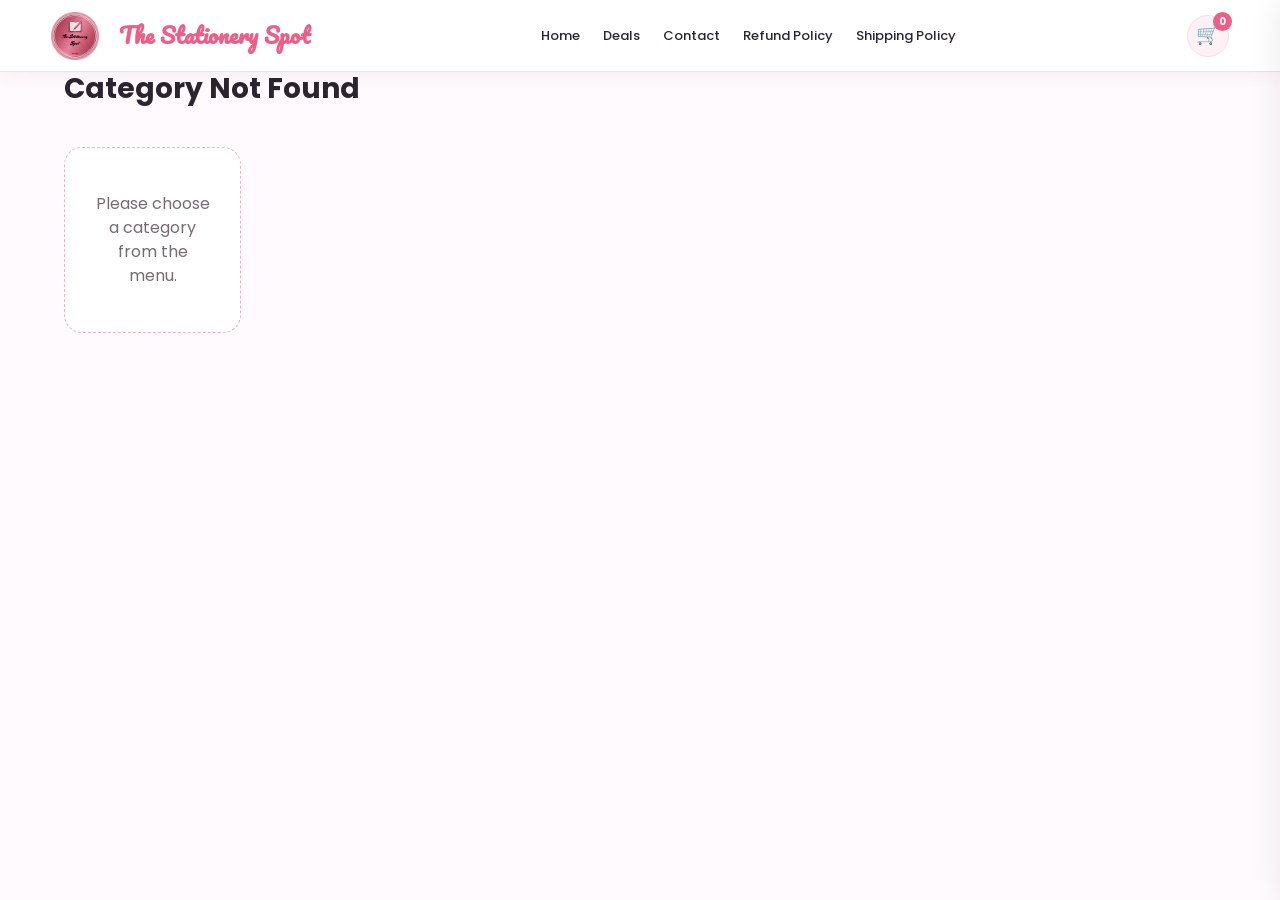
==== commit a393628a: "fix category page logo" ====
--- a/category.html
+++ b/category.html
@@ -1,37 +1,101 @@
 <!DOCTYPE html>
 <html lang="en">
+
 <head>
   <meta charset="UTF-8">
   <meta name="viewport" content="width=device-width, initial-scale=1.0">
+
   <title>Category | The Stationery Spot</title>
+
+  <link rel="icon" type="image/png" href="images/1778446342483.png">
+  <link rel="apple-touch-icon" href="images/1778446342483.png">
+
   <link rel="stylesheet" href="Style.css">
   <link rel="stylesheet" href="sidebar.css">
   <link rel="stylesheet" href="polish.css">
+
   <link rel="preconnect" href="https://fonts.googleapis.com">
   <link rel="preconnect" href="https://fonts.gstatic.com" crossorigin>
-  <link href="https://fonts.googleapis.com/css2?family=Pacifico&family=Poppins:wght@400;500;600;700&display=swap" rel="stylesheet">
+
+  <link
+    href="https://fonts.googleapis.com/css2?family=Pacifico&family=Poppins:wght@400;500;600;700&display=swap"
+    rel="stylesheet">
 </head>
+
 <body class="category-page-body">
+
+  <!-- HEADER -->
   <header class="top-bar">
+
     <div class="logo-area">
-      <button class="menu-icon" type="button" onclick="openCommonSidebar()" aria-label="Open menu">☰</button>
-      <a href="index.html" aria-label="Go to home page"><img src="images/file_000000000898720882cf2613b022ce8e.png" class="pc-logo" alt="The Stationery Spot" width="80" height="80"></a>
+
+      <button
+        class="menu-icon"
+        type="button"
+        onclick="openCommonSidebar()"
+        aria-label="Open menu">
+        ☰
+      </button>
+
+      <a href="index.html" aria-label="Go to home page">
+        <img
+          src="images/1778446342483.png"
+          class="pc-logo"
+          alt="The Stationery Spot Logo"
+          width="80"
+          height="80">
+      </a>
+
     </div>
+
     <h1 class="top-heading">The Stationery Spot</h1>
+
     <nav class="left-menu" aria-label="Main navigation">
-      <a href="index.html">Home</a><a href="deals.html">Deals</a><a href="contact.html">Contact</a><a href="Refund policy.html">Refund Policy</a><a href="Shipping policy.html">Shipping Policy</a>
+      <a href="index.html">Home</a>
+      <a href="deals.html">Deals</a>
+      <a href="contact.html">Contact</a>
+      <a href="Refund policy.html">Refund Policy</a>
+      <a href="Shipping policy.html">Shipping Policy</a>
     </nav>
-    <div class="right-menu"><div class="cart-area"><button class="cart-button" type="button" onclick="openCart()" aria-label="Open shopping cart">🛒<span id="cartCount" class="cart-count">0</span></button></div></div>
+
+    <div class="right-menu">
+      <div class="cart-area">
+        <button
+          class="cart-button"
+          type="button"
+          onclick="openCart()"
+          aria-label="Open shopping cart">
+
+          🛒
+
+          <span id="cartCount" class="cart-count">0</span>
+        </button>
+      </div>
+    </div>
+
   </header>
+
+  <!-- CATEGORY PRODUCTS -->
   <main>
-    <section class="category category-page" aria-labelledby="categoryTitle">
+    <section
+      class="category category-page"
+      aria-labelledby="categoryTitle">
+
       <h2 id="categoryTitle">Products</h2>
-      <div id="categoryProducts" class="products category-products"></div>
+
+      <div
+        id="categoryProducts"
+        class="products category-products">
+      </div>
+
     </section>
   </main>
+
+  <!-- JAVASCRIPT -->
   <script src="product-card.js"></script>
   <script src="cart.js"></script>
   <script src="category.js"></script>
   <script src="sidebar.js"></script>
+
 </body>
-</html>
+</html>
--- a/Style.css
+++ b/Style.css
@@ -1258,3 +1258,9 @@
    END OF STYLESHEET
    ========================================================= */
 
+@media (max-width: 768px) {
+    .top-heading {
+        display: none !important;
+    }
+}
+
--- a/polish.css
+++ b/polish.css
@@ -18,3 +18,112 @@
 .image-missing::after { content:"Image unavailable"; position:absolute; color:var(--muted); font-size:.75rem; }
 @media (max-width: 900px) { .top-bar { gap:10px; } .top-heading { overflow:hidden; text-overflow:ellipsis; } }
 @media (max-width: 480px) { .top-bar { padding:8px 10px; } .pc-logo { width:40px; height:40px; } .top-heading { font-size:16px; } .right-menu { min-width:0; } .search { width:min(42vw,170px); } .search:focus { width:min(58vw,220px); } .hero-box { width:calc(100% - 20px); height:180px; margin-top:14px; } .hero-box .side-img { display:none; } .hero-box .main-img { flex:1; } .whatsapp-float span { display:none; } .whatsapp-float { width:48px; height:48px; justify-content:center; right:14px; bottom:14px; } }
+/* Professional search results */
+.search-box {
+    position: relative;
+    z-index: 1050;
+}
+
+.search-results {
+    width: min(320px, calc(100vw - 24px));
+    max-height: 360px;
+    overflow-y: auto;
+    padding: 6px;
+    margin-top: 2px;
+
+    background: #ffffff;
+    border: 1px solid #f0dfe6;
+    border-radius: 16px;
+
+    box-shadow: 0 12px 32px rgba(76, 28, 50, 0.14);
+}
+
+.search-result-item {
+    display: flex;
+    align-items: center;
+    justify-content: space-between;
+    gap: 12px;
+
+    width: 100%;
+    min-height: 44px;
+    padding: 11px 12px;
+
+    border: 0;
+    border-bottom: 1px solid #f8edf1;
+    border-radius: 10px;
+
+    background: #ffffff;
+    color: #2c2430;
+
+    text-align: left;
+    font-size: 13px;
+    font-weight: 500;
+
+    cursor: pointer;
+    transition: background 0.18s ease;
+}
+
+.search-result-item:last-child {
+    border-bottom: 0;
+}
+
+.search-result-item:hover,
+.search-result-item:focus-visible {
+    background: #fff1f6;
+    color: #c83f6b;
+}
+
+.search-result-name {
+    flex: 1;
+    min-width: 0;
+    overflow-wrap: anywhere;
+}
+
+.search-result-arrow {
+    flex-shrink: 0;
+    color: #c83f6b;
+    font-size: 23px;
+    line-height: 1;
+}
+
+@media (max-width: 600px) {
+    .search-results {
+        width: min(300px, calc(100vw - 20px));
+        max-height: 60vh;
+    }
+
+    .search-result-item {
+        min-height: 46px;
+        padding: 12px;
+    }
+}
+/* Show vertical scrollbar on every page */
+html {
+    min-height: 100%;
+    overflow-y: scroll;
+    scrollbar-width: thin;
+    scrollbar-color: #e8a2bd #fff5f8;
+}
+
+body {
+    min-height: 100vh;
+    overflow-x: hidden;
+}
+
+/* Chrome, Edge and other WebKit browsers */
+html::-webkit-scrollbar {
+    width: 8px;
+}
+
+html::-webkit-scrollbar-track {
+    background: #fff5f8;
+}
+
+html::-webkit-scrollbar-thumb {
+    background: #e8a2bd;
+    border-radius: 10px;
+}
+
+html::-webkit-scrollbar-thumb:hover {
+    background: #d77fa2;
+}
